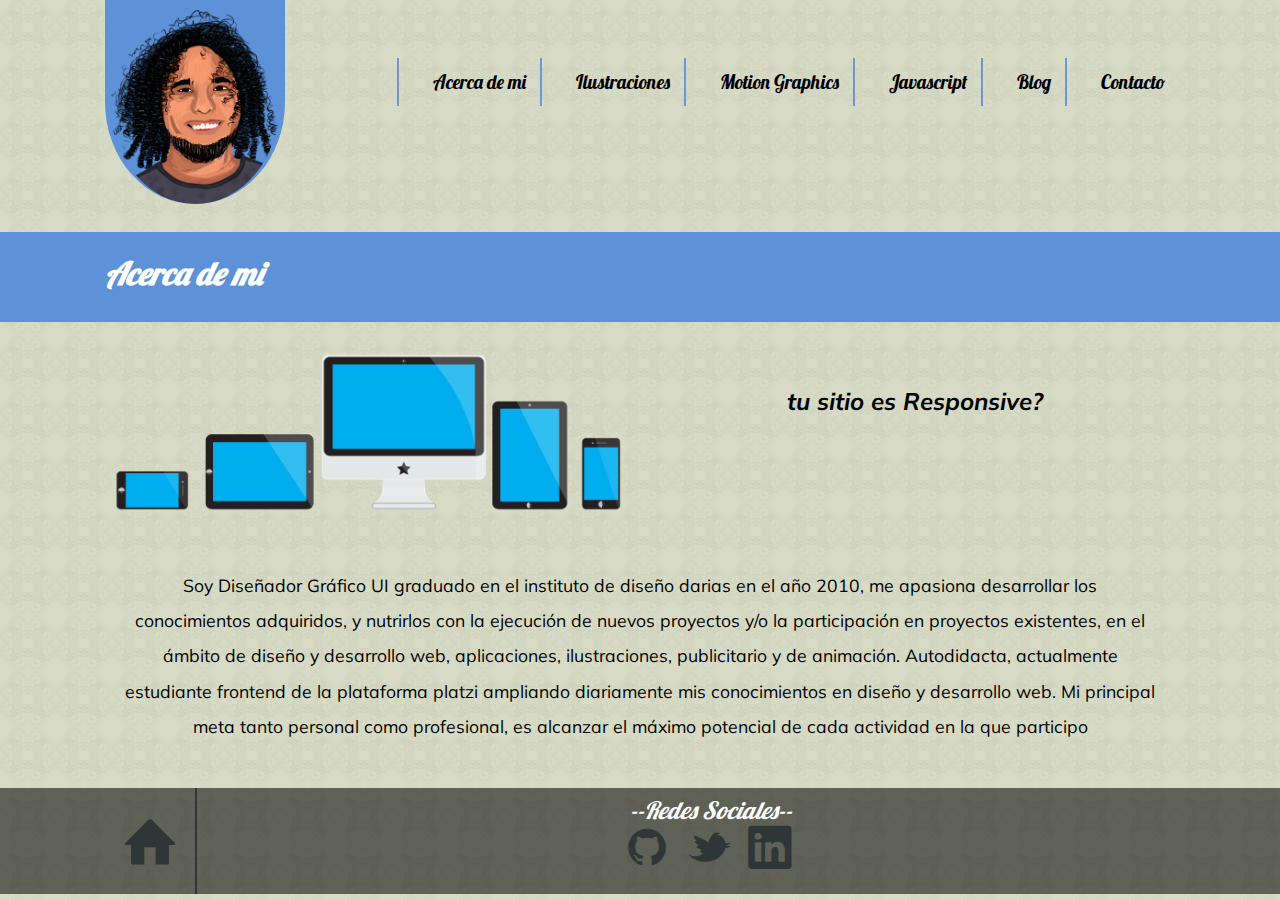
==== acerca.html @ 5cf9fc96 "todas las paginas adjuntas sin contenido" ====
<!DOCTYPE html>
<html lang="es">
<head>
	<meta charset="UTF-8">
	<meta name="viewport" content="width=device-width, initial-scale=1.0, maximum-scale=1.0, minimum-scale=1.0">
	<title>CarlosManotas</title>
	<link rel="stylesheet" href="estilos.css">
	<link href='http://fonts.googleapis.com/css?family=Lobster|Muli:400,400italic' rel='stylesheet' type='text/css'>
	<link rel="stylesheet" href="css/fuentes.css">
	<script src="http://code.jquery.com/jquery-1.11.2.min.js"></script>
</head>
<body>
	<div class="grupo">
		<div class="caja base-50 tablet-2-8">
			<img class="logo" src="imagenes/rostro.png" alt="logo">
		</div>
										<!--MENU-->
		<div class="caja base-50 tablet-6-8">
			<div id="mostrar-menu"></div>
				<ul class="menu">
					<li class="menu__item"><a class="menu__link"href="#">Acerca de mi</a></li>
					<li class="menu__item"><a class="menu__link"href="ilustraciones.html">Ilustraciones</a></li>
					<li class="menu__item"><a class="menu__link"href="motion.html">Motion Graphics</a></li>
					<li class="menu__item"><a class="menu__link"href="javascript.html">Javascript</a></li>
					<li class="menu__item"><a class="menu__link"href="blog.html">Blog</a></li>
					<li class="menu__item"><a class="menu__link"href="contacto.html">Contacto</a></li>
				</ul>
		</div>
	</div>
	                     <!-- FONDO CON TITULO-->
	<div class="fondo__generico">
		<div class="grupo">
			<div class="caja"><h1 class="titulo__h1">Acerca de mi</h1></div>
		</div>
	</div>
				            <!-- CONTENIDO -->
	<div class="grupo">
		<div class="caja tablet-50 responsive">
			<img  class="responsive__img" src="imagenes/responsive.png" alt="dispositivos">
		</div>
		<div class="caja tablet-50">
			<h1 class="titulo">tu sitio es Responsive?</h1>
		</div>
		<div class="caja total">
			<p class="caja-texto">Soy Diseñador Gráfico UI graduado en el instituto de diseño darias en el año 2010, me apasiona desarrollar los conocimientos adquiridos, y nutrirlos con la ejecución de nuevos proyectos y/o la participación en proyectos existentes, en el ámbito de diseño y desarrollo web, aplicaciones, ilustraciones, publicitario y de animación.
			Autodidacta, actualmente estudiante frontend de la plataforma platzi ampliando diariamente mis conocimientos en diseño y desarrollo web. 
			Mi principal meta tanto personal como profesional, es alcanzar el máximo potencial de cada actividad en la que participo</p>
		</div>
	</div>
								<!-- FOOTER -->
	<div class="footer">
		<footer class="grupo">
			<div class="caja base-1-8"><a href="index.html"><h2 class="icon-home home"></h2></a></div>
			<div class="caja base-7-8"><p>--Redes Sociales--</p><a href="https://github.com/CarlosManotas"><h2 class="icon-github"></h2></a>
			<a href="https://twitter.com/CarlosManotasV"><h2 class="icon-twitter"></h2></a>
			<a href="https://www.linkedin.com/profile/preview?vpa=pub&locale=es_ES"><h2 class="icon-linkedin"></h2></a></div>
		</footer>
	</div>
	<script type="text/javascript" src="funcion.js"></script>
</body>
</html>
---- estilos.css ----
/* line 4, C:/Users/manotas/Desktop/Todo-WEB/Portafolio-ultimate/sass/componentes/base */
*, *:before, *:after {
  box-sizing: border-box; }

/* line 10, C:/Users/manotas/Desktop/Todo-WEB/Portafolio-ultimate/sass/componentes/base */
body {
  margin: 0;
  padding: 0; }

/* line 16, C:/Users/manotas/Desktop/Todo-WEB/Portafolio-ultimate/sass/componentes/base */
img {
  max-width: 100%;
  height: auto; }

/*
	GRUPOS Y CAJAS
	==============
	Los grupos son contenedores para las cajas.
	Las cajas crean las divisiones en el grupo (columnas)
*/
/* line 7, C:/Users/manotas/Desktop/Todo-WEB/Portafolio-ultimate/sass/componentes/nucleo */
.grupo {
  position: relative;
  max-width: 1100px;
  width: 100%;
  margin: 0 auto; }
  /* line 13, C:/Users/manotas/Desktop/Todo-WEB/Portafolio-ultimate/sass/componentes/nucleo */
  .grupo.total {
    max-width: 100% !important; }
  /* line 17, C:/Users/manotas/Desktop/Todo-WEB/Portafolio-ultimate/sass/componentes/nucleo */
  .grupo:before, .grupo:after {
    content: "";
    display: table;
    width: 100%;
    clear: both; }
  /* line 24, C:/Users/manotas/Desktop/Todo-WEB/Portafolio-ultimate/sass/componentes/nucleo */
  .grupo .caja {
    float: left;
    margin: 0;
    padding-left: 15px;
    padding-right: 15px;
    width: 100%; }
    /* line 31, C:/Users/manotas/Desktop/Todo-WEB/Portafolio-ultimate/sass/componentes/nucleo */
    .grupo .caja:last-child {
      float: right; }
  /* line 36, C:/Users/manotas/Desktop/Todo-WEB/Portafolio-ultimate/sass/componentes/nucleo */
  .grupo .caja.total {
    float: none;
    display: table; }
    /* line 40, C:/Users/manotas/Desktop/Todo-WEB/Portafolio-ultimate/sass/componentes/nucleo */
    .grupo .caja.total:before, .grupo .caja.total:after {
      content: "";
      display: table;
      width: 100%;
      clear: both; }

/* line 51, C:/Users/manotas/Desktop/Todo-WEB/Portafolio-ultimate/sass/componentes/nucleo */
.grupo .base-5 {
  width: 5%; }

/* line 51, C:/Users/manotas/Desktop/Todo-WEB/Portafolio-ultimate/sass/componentes/nucleo */
.grupo .base-10 {
  width: 10%; }

/* line 51, C:/Users/manotas/Desktop/Todo-WEB/Portafolio-ultimate/sass/componentes/nucleo */
.grupo .base-15 {
  width: 15%; }

/* line 51, C:/Users/manotas/Desktop/Todo-WEB/Portafolio-ultimate/sass/componentes/nucleo */
.grupo .base-20 {
  width: 20%; }

/* line 51, C:/Users/manotas/Desktop/Todo-WEB/Portafolio-ultimate/sass/componentes/nucleo */
.grupo .base-25 {
  width: 25%; }

/* line 51, C:/Users/manotas/Desktop/Todo-WEB/Portafolio-ultimate/sass/componentes/nucleo */
.grupo .base-30 {
  width: 30%; }

/* line 51, C:/Users/manotas/Desktop/Todo-WEB/Portafolio-ultimate/sass/componentes/nucleo */
.grupo .base-35 {
  width: 35%; }

/* line 51, C:/Users/manotas/Desktop/Todo-WEB/Portafolio-ultimate/sass/componentes/nucleo */
.grupo .base-40 {
  width: 40%; }

/* line 51, C:/Users/manotas/Desktop/Todo-WEB/Portafolio-ultimate/sass/componentes/nucleo */
.grupo .base-45 {
  width: 45%; }

/* line 51, C:/Users/manotas/Desktop/Todo-WEB/Portafolio-ultimate/sass/componentes/nucleo */
.grupo .base-50 {
  width: 50%; }

/* line 51, C:/Users/manotas/Desktop/Todo-WEB/Portafolio-ultimate/sass/componentes/nucleo */
.grupo .base-55 {
  width: 55%; }

/* line 51, C:/Users/manotas/Desktop/Todo-WEB/Portafolio-ultimate/sass/componentes/nucleo */
.grupo .base-60 {
  width: 60%; }

/* line 51, C:/Users/manotas/Desktop/Todo-WEB/Portafolio-ultimate/sass/componentes/nucleo */
.grupo .base-65 {
  width: 65%; }

/* line 51, C:/Users/manotas/Desktop/Todo-WEB/Portafolio-ultimate/sass/componentes/nucleo */
.grupo .base-70 {
  width: 70%; }

/* line 51, C:/Users/manotas/Desktop/Todo-WEB/Portafolio-ultimate/sass/componentes/nucleo */
.grupo .base-75 {
  width: 75%; }

/* line 51, C:/Users/manotas/Desktop/Todo-WEB/Portafolio-ultimate/sass/componentes/nucleo */
.grupo .base-80 {
  width: 80%; }

/* line 51, C:/Users/manotas/Desktop/Todo-WEB/Portafolio-ultimate/sass/componentes/nucleo */
.grupo .base-85 {
  width: 85%; }

/* line 51, C:/Users/manotas/Desktop/Todo-WEB/Portafolio-ultimate/sass/componentes/nucleo */
.grupo .base-90 {
  width: 90%; }

/* line 51, C:/Users/manotas/Desktop/Todo-WEB/Portafolio-ultimate/sass/componentes/nucleo */
.grupo .base-95 {
  width: 95%; }

/* line 51, C:/Users/manotas/Desktop/Todo-WEB/Portafolio-ultimate/sass/componentes/nucleo */
.grupo .base-100 {
  width: 100%; }

/* line 59, C:/Users/manotas/Desktop/Todo-WEB/Portafolio-ultimate/sass/componentes/nucleo */
.grupo .base-1-3 {
  width: 33.333333333%; }

/* line 59, C:/Users/manotas/Desktop/Todo-WEB/Portafolio-ultimate/sass/componentes/nucleo */
.grupo .base-2-3 {
  width: 66.666666667%; }

/* line 59, C:/Users/manotas/Desktop/Todo-WEB/Portafolio-ultimate/sass/componentes/nucleo */
.grupo .base-3-3 {
  width: 100%; }

/* line 59, C:/Users/manotas/Desktop/Todo-WEB/Portafolio-ultimate/sass/componentes/nucleo */
.grupo .base-1-6 {
  width: 16.666666667%; }

/* line 59, C:/Users/manotas/Desktop/Todo-WEB/Portafolio-ultimate/sass/componentes/nucleo */
.grupo .base-2-6 {
  width: 33.333333333%; }

/* line 59, C:/Users/manotas/Desktop/Todo-WEB/Portafolio-ultimate/sass/componentes/nucleo */
.grupo .base-3-6 {
  width: 50%; }

/* line 59, C:/Users/manotas/Desktop/Todo-WEB/Portafolio-ultimate/sass/componentes/nucleo */
.grupo .base-4-6 {
  width: 66.666666667%; }

/* line 59, C:/Users/manotas/Desktop/Todo-WEB/Portafolio-ultimate/sass/componentes/nucleo */
.grupo .base-5-6 {
  width: 83.333333333%; }

/* line 59, C:/Users/manotas/Desktop/Todo-WEB/Portafolio-ultimate/sass/componentes/nucleo */
.grupo .base-6-6 {
  width: 100%; }

/* line 59, C:/Users/manotas/Desktop/Todo-WEB/Portafolio-ultimate/sass/componentes/nucleo */
.grupo .base-1-8 {
  width: 12.5%; }

/* line 59, C:/Users/manotas/Desktop/Todo-WEB/Portafolio-ultimate/sass/componentes/nucleo */
.grupo .base-2-8 {
  width: 25%; }

/* line 59, C:/Users/manotas/Desktop/Todo-WEB/Portafolio-ultimate/sass/componentes/nucleo */
.grupo .base-3-8 {
  width: 37.5%; }

/* line 59, C:/Users/manotas/Desktop/Todo-WEB/Portafolio-ultimate/sass/componentes/nucleo */
.grupo .base-4-8 {
  width: 50%; }

/* line 59, C:/Users/manotas/Desktop/Todo-WEB/Portafolio-ultimate/sass/componentes/nucleo */
.grupo .base-5-8 {
  width: 62.5%; }

/* line 59, C:/Users/manotas/Desktop/Todo-WEB/Portafolio-ultimate/sass/componentes/nucleo */
.grupo .base-6-8 {
  width: 75%; }

/* line 59, C:/Users/manotas/Desktop/Todo-WEB/Portafolio-ultimate/sass/componentes/nucleo */
.grupo .base-7-8 {
  width: 87.5%; }

/* line 59, C:/Users/manotas/Desktop/Todo-WEB/Portafolio-ultimate/sass/componentes/nucleo */
.grupo .base-8-8 {
  width: 100%; }

/*movil: A partir de 480px*/
@media all and (min-width: 480px) {
  /*Tamaños en porcentajes*/
  /* line 71, C:/Users/manotas/Desktop/Todo-WEB/Portafolio-ultimate/sass/componentes/nucleo */
  .grupo .caja.movil-5 {
    width: 5%; }

  /* line 71, C:/Users/manotas/Desktop/Todo-WEB/Portafolio-ultimate/sass/componentes/nucleo */
  .grupo .caja.movil-10 {
    width: 10%; }

  /* line 71, C:/Users/manotas/Desktop/Todo-WEB/Portafolio-ultimate/sass/componentes/nucleo */
  .grupo .caja.movil-15 {
    width: 15%; }

  /* line 71, C:/Users/manotas/Desktop/Todo-WEB/Portafolio-ultimate/sass/componentes/nucleo */
  .grupo .caja.movil-20 {
    width: 20%; }

  /* line 71, C:/Users/manotas/Desktop/Todo-WEB/Portafolio-ultimate/sass/componentes/nucleo */
  .grupo .caja.movil-25 {
    width: 25%; }

  /* line 71, C:/Users/manotas/Desktop/Todo-WEB/Portafolio-ultimate/sass/componentes/nucleo */
  .grupo .caja.movil-30 {
    width: 30%; }

  /* line 71, C:/Users/manotas/Desktop/Todo-WEB/Portafolio-ultimate/sass/componentes/nucleo */
  .grupo .caja.movil-35 {
    width: 35%; }

  /* line 71, C:/Users/manotas/Desktop/Todo-WEB/Portafolio-ultimate/sass/componentes/nucleo */
  .grupo .caja.movil-40 {
    width: 40%; }

  /* line 71, C:/Users/manotas/Desktop/Todo-WEB/Portafolio-ultimate/sass/componentes/nucleo */
  .grupo .caja.movil-45 {
    width: 45%; }

  /* line 71, C:/Users/manotas/Desktop/Todo-WEB/Portafolio-ultimate/sass/componentes/nucleo */
  .grupo .caja.movil-50 {
    width: 50%; }

  /* line 71, C:/Users/manotas/Desktop/Todo-WEB/Portafolio-ultimate/sass/componentes/nucleo */
  .grupo .caja.movil-55 {
    width: 55%; }

  /* line 71, C:/Users/manotas/Desktop/Todo-WEB/Portafolio-ultimate/sass/componentes/nucleo */
  .grupo .caja.movil-60 {
    width: 60%; }

  /* line 71, C:/Users/manotas/Desktop/Todo-WEB/Portafolio-ultimate/sass/componentes/nucleo */
  .grupo .caja.movil-65 {
    width: 65%; }

  /* line 71, C:/Users/manotas/Desktop/Todo-WEB/Portafolio-ultimate/sass/componentes/nucleo */
  .grupo .caja.movil-70 {
    width: 70%; }

  /* line 71, C:/Users/manotas/Desktop/Todo-WEB/Portafolio-ultimate/sass/componentes/nucleo */
  .grupo .caja.movil-75 {
    width: 75%; }

  /* line 71, C:/Users/manotas/Desktop/Todo-WEB/Portafolio-ultimate/sass/componentes/nucleo */
  .grupo .caja.movil-80 {
    width: 80%; }

  /* line 71, C:/Users/manotas/Desktop/Todo-WEB/Portafolio-ultimate/sass/componentes/nucleo */
  .grupo .caja.movil-85 {
    width: 85%; }

  /* line 71, C:/Users/manotas/Desktop/Todo-WEB/Portafolio-ultimate/sass/componentes/nucleo */
  .grupo .caja.movil-90 {
    width: 90%; }

  /* line 71, C:/Users/manotas/Desktop/Todo-WEB/Portafolio-ultimate/sass/componentes/nucleo */
  .grupo .caja.movil-95 {
    width: 95%; }

  /* line 71, C:/Users/manotas/Desktop/Todo-WEB/Portafolio-ultimate/sass/componentes/nucleo */
  .grupo .caja.movil-100 {
    width: 100%; }

  /*Tamaño en fracciones*/
  /* line 78, C:/Users/manotas/Desktop/Todo-WEB/Portafolio-ultimate/sass/componentes/nucleo */
  .grupo .caja.movil-1-3 {
    width: 33.333333333%; }

  /* line 78, C:/Users/manotas/Desktop/Todo-WEB/Portafolio-ultimate/sass/componentes/nucleo */
  .grupo .caja.movil-2-3 {
    width: 66.666666667%; }

  /* line 78, C:/Users/manotas/Desktop/Todo-WEB/Portafolio-ultimate/sass/componentes/nucleo */
  .grupo .caja.movil-3-3 {
    width: 100%; }

  /* line 78, C:/Users/manotas/Desktop/Todo-WEB/Portafolio-ultimate/sass/componentes/nucleo */
  .grupo .caja.movil-1-6 {
    width: 16.666666667%; }

  /* line 78, C:/Users/manotas/Desktop/Todo-WEB/Portafolio-ultimate/sass/componentes/nucleo */
  .grupo .caja.movil-2-6 {
    width: 33.333333333%; }

  /* line 78, C:/Users/manotas/Desktop/Todo-WEB/Portafolio-ultimate/sass/componentes/nucleo */
  .grupo .caja.movil-3-6 {
    width: 50%; }

  /* line 78, C:/Users/manotas/Desktop/Todo-WEB/Portafolio-ultimate/sass/componentes/nucleo */
  .grupo .caja.movil-4-6 {
    width: 66.666666667%; }

  /* line 78, C:/Users/manotas/Desktop/Todo-WEB/Portafolio-ultimate/sass/componentes/nucleo */
  .grupo .caja.movil-5-6 {
    width: 83.333333333%; }

  /* line 78, C:/Users/manotas/Desktop/Todo-WEB/Portafolio-ultimate/sass/componentes/nucleo */
  .grupo .caja.movil-6-6 {
    width: 100%; }

  /* line 78, C:/Users/manotas/Desktop/Todo-WEB/Portafolio-ultimate/sass/componentes/nucleo */
  .grupo .caja.movil-1-8 {
    width: 12.5%; }

  /* line 78, C:/Users/manotas/Desktop/Todo-WEB/Portafolio-ultimate/sass/componentes/nucleo */
  .grupo .caja.movil-2-8 {
    width: 25%; }

  /* line 78, C:/Users/manotas/Desktop/Todo-WEB/Portafolio-ultimate/sass/componentes/nucleo */
  .grupo .caja.movil-3-8 {
    width: 37.5%; }

  /* line 78, C:/Users/manotas/Desktop/Todo-WEB/Portafolio-ultimate/sass/componentes/nucleo */
  .grupo .caja.movil-4-8 {
    width: 50%; }

  /* line 78, C:/Users/manotas/Desktop/Todo-WEB/Portafolio-ultimate/sass/componentes/nucleo */
  .grupo .caja.movil-5-8 {
    width: 62.5%; }

  /* line 78, C:/Users/manotas/Desktop/Todo-WEB/Portafolio-ultimate/sass/componentes/nucleo */
  .grupo .caja.movil-6-8 {
    width: 75%; }

  /* line 78, C:/Users/manotas/Desktop/Todo-WEB/Portafolio-ultimate/sass/componentes/nucleo */
  .grupo .caja.movil-7-8 {
    width: 87.5%; }

  /* line 78, C:/Users/manotas/Desktop/Todo-WEB/Portafolio-ultimate/sass/componentes/nucleo */
  .grupo .caja.movil-8-8 {
    width: 100%; }
 }

/*tablet: A partir de 768px*/
@media all and (min-width: 768px) {
  /*Tamaños en porcentajes*/
  /* line 71, C:/Users/manotas/Desktop/Todo-WEB/Portafolio-ultimate/sass/componentes/nucleo */
  .grupo .caja.tablet-5 {
    width: 5%; }

  /* line 71, C:/Users/manotas/Desktop/Todo-WEB/Portafolio-ultimate/sass/componentes/nucleo */
  .grupo .caja.tablet-10 {
    width: 10%; }

  /* line 71, C:/Users/manotas/Desktop/Todo-WEB/Portafolio-ultimate/sass/componentes/nucleo */
  .grupo .caja.tablet-15 {
    width: 15%; }

  /* line 71, C:/Users/manotas/Desktop/Todo-WEB/Portafolio-ultimate/sass/componentes/nucleo */
  .grupo .caja.tablet-20 {
    width: 20%; }

  /* line 71, C:/Users/manotas/Desktop/Todo-WEB/Portafolio-ultimate/sass/componentes/nucleo */
  .grupo .caja.tablet-25 {
    width: 25%; }

  /* line 71, C:/Users/manotas/Desktop/Todo-WEB/Portafolio-ultimate/sass/componentes/nucleo */
  .grupo .caja.tablet-30 {
    width: 30%; }

  /* line 71, C:/Users/manotas/Desktop/Todo-WEB/Portafolio-ultimate/sass/componentes/nucleo */
  .grupo .caja.tablet-35 {
    width: 35%; }

  /* line 71, C:/Users/manotas/Desktop/Todo-WEB/Portafolio-ultimate/sass/componentes/nucleo */
  .grupo .caja.tablet-40 {
    width: 40%; }

  /* line 71, C:/Users/manotas/Desktop/Todo-WEB/Portafolio-ultimate/sass/componentes/nucleo */
  .grupo .caja.tablet-45 {
    width: 45%; }

  /* line 71, C:/Users/manotas/Desktop/Todo-WEB/Portafolio-ultimate/sass/componentes/nucleo */
  .grupo .caja.tablet-50 {
    width: 50%; }

  /* line 71, C:/Users/manotas/Desktop/Todo-WEB/Portafolio-ultimate/sass/componentes/nucleo */
  .grupo .caja.tablet-55 {
    width: 55%; }

  /* line 71, C:/Users/manotas/Desktop/Todo-WEB/Portafolio-ultimate/sass/componentes/nucleo */
  .grupo .caja.tablet-60 {
    width: 60%; }

  /* line 71, C:/Users/manotas/Desktop/Todo-WEB/Portafolio-ultimate/sass/componentes/nucleo */
  .grupo .caja.tablet-65 {
    width: 65%; }

  /* line 71, C:/Users/manotas/Desktop/Todo-WEB/Portafolio-ultimate/sass/componentes/nucleo */
  .grupo .caja.tablet-70 {
    width: 70%; }

  /* line 71, C:/Users/manotas/Desktop/Todo-WEB/Portafolio-ultimate/sass/componentes/nucleo */
  .grupo .caja.tablet-75 {
    width: 75%; }

  /* line 71, C:/Users/manotas/Desktop/Todo-WEB/Portafolio-ultimate/sass/componentes/nucleo */
  .grupo .caja.tablet-80 {
    width: 80%; }

  /* line 71, C:/Users/manotas/Desktop/Todo-WEB/Portafolio-ultimate/sass/componentes/nucleo */
  .grupo .caja.tablet-85 {
    width: 85%; }

  /* line 71, C:/Users/manotas/Desktop/Todo-WEB/Portafolio-ultimate/sass/componentes/nucleo */
  .grupo .caja.tablet-90 {
    width: 90%; }

  /* line 71, C:/Users/manotas/Desktop/Todo-WEB/Portafolio-ultimate/sass/componentes/nucleo */
  .grupo .caja.tablet-95 {
    width: 95%; }

  /* line 71, C:/Users/manotas/Desktop/Todo-WEB/Portafolio-ultimate/sass/componentes/nucleo */
  .grupo .caja.tablet-100 {
    width: 100%; }

  /*Tamaño en fracciones*/
  /* line 78, C:/Users/manotas/Desktop/Todo-WEB/Portafolio-ultimate/sass/componentes/nucleo */
  .grupo .caja.tablet-1-3 {
    width: 33.333333333%; }

  /* line 78, C:/Users/manotas/Desktop/Todo-WEB/Portafolio-ultimate/sass/componentes/nucleo */
  .grupo .caja.tablet-2-3 {
    width: 66.666666667%; }

  /* line 78, C:/Users/manotas/Desktop/Todo-WEB/Portafolio-ultimate/sass/componentes/nucleo */
  .grupo .caja.tablet-3-3 {
    width: 100%; }

  /* line 78, C:/Users/manotas/Desktop/Todo-WEB/Portafolio-ultimate/sass/componentes/nucleo */
  .grupo .caja.tablet-1-6 {
    width: 16.666666667%; }

  /* line 78, C:/Users/manotas/Desktop/Todo-WEB/Portafolio-ultimate/sass/componentes/nucleo */
  .grupo .caja.tablet-2-6 {
    width: 33.333333333%; }

  /* line 78, C:/Users/manotas/Desktop/Todo-WEB/Portafolio-ultimate/sass/componentes/nucleo */
  .grupo .caja.tablet-3-6 {
    width: 50%; }

  /* line 78, C:/Users/manotas/Desktop/Todo-WEB/Portafolio-ultimate/sass/componentes/nucleo */
  .grupo .caja.tablet-4-6 {
    width: 66.666666667%; }

  /* line 78, C:/Users/manotas/Desktop/Todo-WEB/Portafolio-ultimate/sass/componentes/nucleo */
  .grupo .caja.tablet-5-6 {
    width: 83.333333333%; }

  /* line 78, C:/Users/manotas/Desktop/Todo-WEB/Portafolio-ultimate/sass/componentes/nucleo */
  .grupo .caja.tablet-6-6 {
    width: 100%; }

  /* line 78, C:/Users/manotas/Desktop/Todo-WEB/Portafolio-ultimate/sass/componentes/nucleo */
  .grupo .caja.tablet-1-8 {
    width: 12.5%; }

  /* line 78, C:/Users/manotas/Desktop/Todo-WEB/Portafolio-ultimate/sass/componentes/nucleo */
  .grupo .caja.tablet-2-8 {
    width: 25%; }

  /* line 78, C:/Users/manotas/Desktop/Todo-WEB/Portafolio-ultimate/sass/componentes/nucleo */
  .grupo .caja.tablet-3-8 {
    width: 37.5%; }

  /* line 78, C:/Users/manotas/Desktop/Todo-WEB/Portafolio-ultimate/sass/componentes/nucleo */
  .grupo .caja.tablet-4-8 {
    width: 50%; }

  /* line 78, C:/Users/manotas/Desktop/Todo-WEB/Portafolio-ultimate/sass/componentes/nucleo */
  .grupo .caja.tablet-5-8 {
    width: 62.5%; }

  /* line 78, C:/Users/manotas/Desktop/Todo-WEB/Portafolio-ultimate/sass/componentes/nucleo */
  .grupo .caja.tablet-6-8 {
    width: 75%; }

  /* line 78, C:/Users/manotas/Desktop/Todo-WEB/Portafolio-ultimate/sass/componentes/nucleo */
  .grupo .caja.tablet-7-8 {
    width: 87.5%; }

  /* line 78, C:/Users/manotas/Desktop/Todo-WEB/Portafolio-ultimate/sass/componentes/nucleo */
  .grupo .caja.tablet-8-8 {
    width: 100%; }
 }

/*web: A partir de 1025px*/
@media all and (min-width: 1025px) {
  /*Tamaños en porcentajes*/
  /* line 71, C:/Users/manotas/Desktop/Todo-WEB/Portafolio-ultimate/sass/componentes/nucleo */
  .grupo .caja.web-5 {
    width: 5%; }

  /* line 71, C:/Users/manotas/Desktop/Todo-WEB/Portafolio-ultimate/sass/componentes/nucleo */
  .grupo .caja.web-10 {
    width: 10%; }

  /* line 71, C:/Users/manotas/Desktop/Todo-WEB/Portafolio-ultimate/sass/componentes/nucleo */
  .grupo .caja.web-15 {
    width: 15%; }

  /* line 71, C:/Users/manotas/Desktop/Todo-WEB/Portafolio-ultimate/sass/componentes/nucleo */
  .grupo .caja.web-20 {
    width: 20%; }

  /* line 71, C:/Users/manotas/Desktop/Todo-WEB/Portafolio-ultimate/sass/componentes/nucleo */
  .grupo .caja.web-25 {
    width: 25%; }

  /* line 71, C:/Users/manotas/Desktop/Todo-WEB/Portafolio-ultimate/sass/componentes/nucleo */
  .grupo .caja.web-30 {
    width: 30%; }

  /* line 71, C:/Users/manotas/Desktop/Todo-WEB/Portafolio-ultimate/sass/componentes/nucleo */
  .grupo .caja.web-35 {
    width: 35%; }

  /* line 71, C:/Users/manotas/Desktop/Todo-WEB/Portafolio-ultimate/sass/componentes/nucleo */
  .grupo .caja.web-40 {
    width: 40%; }

  /* line 71, C:/Users/manotas/Desktop/Todo-WEB/Portafolio-ultimate/sass/componentes/nucleo */
  .grupo .caja.web-45 {
    width: 45%; }

  /* line 71, C:/Users/manotas/Desktop/Todo-WEB/Portafolio-ultimate/sass/componentes/nucleo */
  .grupo .caja.web-50 {
    width: 50%; }

  /* line 71, C:/Users/manotas/Desktop/Todo-WEB/Portafolio-ultimate/sass/componentes/nucleo */
  .grupo .caja.web-55 {
    width: 55%; }

  /* line 71, C:/Users/manotas/Desktop/Todo-WEB/Portafolio-ultimate/sass/componentes/nucleo */
  .grupo .caja.web-60 {
    width: 60%; }

  /* line 71, C:/Users/manotas/Desktop/Todo-WEB/Portafolio-ultimate/sass/componentes/nucleo */
  .grupo .caja.web-65 {
    width: 65%; }

  /* line 71, C:/Users/manotas/Desktop/Todo-WEB/Portafolio-ultimate/sass/componentes/nucleo */
  .grupo .caja.web-70 {
    width: 70%; }

  /* line 71, C:/Users/manotas/Desktop/Todo-WEB/Portafolio-ultimate/sass/componentes/nucleo */
  .grupo .caja.web-75 {
    width: 75%; }

  /* line 71, C:/Users/manotas/Desktop/Todo-WEB/Portafolio-ultimate/sass/componentes/nucleo */
  .grupo .caja.web-80 {
    width: 80%; }

  /* line 71, C:/Users/manotas/Desktop/Todo-WEB/Portafolio-ultimate/sass/componentes/nucleo */
  .grupo .caja.web-85 {
    width: 85%; }

  /* line 71, C:/Users/manotas/Desktop/Todo-WEB/Portafolio-ultimate/sass/componentes/nucleo */
  .grupo .caja.web-90 {
    width: 90%; }

  /* line 71, C:/Users/manotas/Desktop/Todo-WEB/Portafolio-ultimate/sass/componentes/nucleo */
  .grupo .caja.web-95 {
    width: 95%; }

  /* line 71, C:/Users/manotas/Desktop/Todo-WEB/Portafolio-ultimate/sass/componentes/nucleo */
  .grupo .caja.web-100 {
    width: 100%; }

  /*Tamaño en fracciones*/
  /* line 78, C:/Users/manotas/Desktop/Todo-WEB/Portafolio-ultimate/sass/componentes/nucleo */
  .grupo .caja.web-1-3 {
    width: 33.333333333%; }

  /* line 78, C:/Users/manotas/Desktop/Todo-WEB/Portafolio-ultimate/sass/componentes/nucleo */
  .grupo .caja.web-2-3 {
    width: 66.666666667%; }

  /* line 78, C:/Users/manotas/Desktop/Todo-WEB/Portafolio-ultimate/sass/componentes/nucleo */
  .grupo .caja.web-3-3 {
    width: 100%; }

  /* line 78, C:/Users/manotas/Desktop/Todo-WEB/Portafolio-ultimate/sass/componentes/nucleo */
  .grupo .caja.web-1-6 {
    width: 16.666666667%; }

  /* line 78, C:/Users/manotas/Desktop/Todo-WEB/Portafolio-ultimate/sass/componentes/nucleo */
  .grupo .caja.web-2-6 {
    width: 33.333333333%; }

  /* line 78, C:/Users/manotas/Desktop/Todo-WEB/Portafolio-ultimate/sass/componentes/nucleo */
  .grupo .caja.web-3-6 {
    width: 50%; }

  /* line 78, C:/Users/manotas/Desktop/Todo-WEB/Portafolio-ultimate/sass/componentes/nucleo */
  .grupo .caja.web-4-6 {
    width: 66.666666667%; }

  /* line 78, C:/Users/manotas/Desktop/Todo-WEB/Portafolio-ultimate/sass/componentes/nucleo */
  .grupo .caja.web-5-6 {
    width: 83.333333333%; }

  /* line 78, C:/Users/manotas/Desktop/Todo-WEB/Portafolio-ultimate/sass/componentes/nucleo */
  .grupo .caja.web-6-6 {
    width: 100%; }

  /* line 78, C:/Users/manotas/Desktop/Todo-WEB/Portafolio-ultimate/sass/componentes/nucleo */
  .grupo .caja.web-1-8 {
    width: 12.5%; }

  /* line 78, C:/Users/manotas/Desktop/Todo-WEB/Portafolio-ultimate/sass/componentes/nucleo */
  .grupo .caja.web-2-8 {
    width: 25%; }

  /* line 78, C:/Users/manotas/Desktop/Todo-WEB/Portafolio-ultimate/sass/componentes/nucleo */
  .grupo .caja.web-3-8 {
    width: 37.5%; }

  /* line 78, C:/Users/manotas/Desktop/Todo-WEB/Portafolio-ultimate/sass/componentes/nucleo */
  .grupo .caja.web-4-8 {
    width: 50%; }

  /* line 78, C:/Users/manotas/Desktop/Todo-WEB/Portafolio-ultimate/sass/componentes/nucleo */
  .grupo .caja.web-5-8 {
    width: 62.5%; }

  /* line 78, C:/Users/manotas/Desktop/Todo-WEB/Portafolio-ultimate/sass/componentes/nucleo */
  .grupo .caja.web-6-8 {
    width: 75%; }

  /* line 78, C:/Users/manotas/Desktop/Todo-WEB/Portafolio-ultimate/sass/componentes/nucleo */
  .grupo .caja.web-7-8 {
    width: 87.5%; }

  /* line 78, C:/Users/manotas/Desktop/Todo-WEB/Portafolio-ultimate/sass/componentes/nucleo */
  .grupo .caja.web-8-8 {
    width: 100%; }
 }

/*hd: A partir de 1400px*/
@media all and (min-width: 1400px) {
  /*Tamaños en porcentajes*/
  /* line 71, C:/Users/manotas/Desktop/Todo-WEB/Portafolio-ultimate/sass/componentes/nucleo */
  .grupo .caja.hd-5 {
    width: 5%; }

  /* line 71, C:/Users/manotas/Desktop/Todo-WEB/Portafolio-ultimate/sass/componentes/nucleo */
  .grupo .caja.hd-10 {
    width: 10%; }

  /* line 71, C:/Users/manotas/Desktop/Todo-WEB/Portafolio-ultimate/sass/componentes/nucleo */
  .grupo .caja.hd-15 {
    width: 15%; }

  /* line 71, C:/Users/manotas/Desktop/Todo-WEB/Portafolio-ultimate/sass/componentes/nucleo */
  .grupo .caja.hd-20 {
    width: 20%; }

  /* line 71, C:/Users/manotas/Desktop/Todo-WEB/Portafolio-ultimate/sass/componentes/nucleo */
  .grupo .caja.hd-25 {
    width: 25%; }

  /* line 71, C:/Users/manotas/Desktop/Todo-WEB/Portafolio-ultimate/sass/componentes/nucleo */
  .grupo .caja.hd-30 {
    width: 30%; }

  /* line 71, C:/Users/manotas/Desktop/Todo-WEB/Portafolio-ultimate/sass/componentes/nucleo */
  .grupo .caja.hd-35 {
    width: 35%; }

  /* line 71, C:/Users/manotas/Desktop/Todo-WEB/Portafolio-ultimate/sass/componentes/nucleo */
  .grupo .caja.hd-40 {
    width: 40%; }

  /* line 71, C:/Users/manotas/Desktop/Todo-WEB/Portafolio-ultimate/sass/componentes/nucleo */
  .grupo .caja.hd-45 {
    width: 45%; }

  /* line 71, C:/Users/manotas/Desktop/Todo-WEB/Portafolio-ultimate/sass/componentes/nucleo */
  .grupo .caja.hd-50 {
    width: 50%; }

  /* line 71, C:/Users/manotas/Desktop/Todo-WEB/Portafolio-ultimate/sass/componentes/nucleo */
  .grupo .caja.hd-55 {
    width: 55%; }

  /* line 71, C:/Users/manotas/Desktop/Todo-WEB/Portafolio-ultimate/sass/componentes/nucleo */
  .grupo .caja.hd-60 {
    width: 60%; }

  /* line 71, C:/Users/manotas/Desktop/Todo-WEB/Portafolio-ultimate/sass/componentes/nucleo */
  .grupo .caja.hd-65 {
    width: 65%; }

  /* line 71, C:/Users/manotas/Desktop/Todo-WEB/Portafolio-ultimate/sass/componentes/nucleo */
  .grupo .caja.hd-70 {
    width: 70%; }

  /* line 71, C:/Users/manotas/Desktop/Todo-WEB/Portafolio-ultimate/sass/componentes/nucleo */
  .grupo .caja.hd-75 {
    width: 75%; }

  /* line 71, C:/Users/manotas/Desktop/Todo-WEB/Portafolio-ultimate/sass/componentes/nucleo */
  .grupo .caja.hd-80 {
    width: 80%; }

  /* line 71, C:/Users/manotas/Desktop/Todo-WEB/Portafolio-ultimate/sass/componentes/nucleo */
  .grupo .caja.hd-85 {
    width: 85%; }

  /* line 71, C:/Users/manotas/Desktop/Todo-WEB/Portafolio-ultimate/sass/componentes/nucleo */
  .grupo .caja.hd-90 {
    width: 90%; }

  /* line 71, C:/Users/manotas/Desktop/Todo-WEB/Portafolio-ultimate/sass/componentes/nucleo */
  .grupo .caja.hd-95 {
    width: 95%; }

  /* line 71, C:/Users/manotas/Desktop/Todo-WEB/Portafolio-ultimate/sass/componentes/nucleo */
  .grupo .caja.hd-100 {
    width: 100%; }

  /*Tamaño en fracciones*/
  /* line 78, C:/Users/manotas/Desktop/Todo-WEB/Portafolio-ultimate/sass/componentes/nucleo */
  .grupo .caja.hd-1-3 {
    width: 33.333333333%; }

  /* line 78, C:/Users/manotas/Desktop/Todo-WEB/Portafolio-ultimate/sass/componentes/nucleo */
  .grupo .caja.hd-2-3 {
    width: 66.666666667%; }

  /* line 78, C:/Users/manotas/Desktop/Todo-WEB/Portafolio-ultimate/sass/componentes/nucleo */
  .grupo .caja.hd-3-3 {
    width: 100%; }

  /* line 78, C:/Users/manotas/Desktop/Todo-WEB/Portafolio-ultimate/sass/componentes/nucleo */
  .grupo .caja.hd-1-6 {
    width: 16.666666667%; }

  /* line 78, C:/Users/manotas/Desktop/Todo-WEB/Portafolio-ultimate/sass/componentes/nucleo */
  .grupo .caja.hd-2-6 {
    width: 33.333333333%; }

  /* line 78, C:/Users/manotas/Desktop/Todo-WEB/Portafolio-ultimate/sass/componentes/nucleo */
  .grupo .caja.hd-3-6 {
    width: 50%; }

  /* line 78, C:/Users/manotas/Desktop/Todo-WEB/Portafolio-ultimate/sass/componentes/nucleo */
  .grupo .caja.hd-4-6 {
    width: 66.666666667%; }

  /* line 78, C:/Users/manotas/Desktop/Todo-WEB/Portafolio-ultimate/sass/componentes/nucleo */
  .grupo .caja.hd-5-6 {
    width: 83.333333333%; }

  /* line 78, C:/Users/manotas/Desktop/Todo-WEB/Portafolio-ultimate/sass/componentes/nucleo */
  .grupo .caja.hd-6-6 {
    width: 100%; }

  /* line 78, C:/Users/manotas/Desktop/Todo-WEB/Portafolio-ultimate/sass/componentes/nucleo */
  .grupo .caja.hd-1-8 {
    width: 12.5%; }

  /* line 78, C:/Users/manotas/Desktop/Todo-WEB/Portafolio-ultimate/sass/componentes/nucleo */
  .grupo .caja.hd-2-8 {
    width: 25%; }

  /* line 78, C:/Users/manotas/Desktop/Todo-WEB/Portafolio-ultimate/sass/componentes/nucleo */
  .grupo .caja.hd-3-8 {
    width: 37.5%; }

  /* line 78, C:/Users/manotas/Desktop/Todo-WEB/Portafolio-ultimate/sass/componentes/nucleo */
  .grupo .caja.hd-4-8 {
    width: 50%; }

  /* line 78, C:/Users/manotas/Desktop/Todo-WEB/Portafolio-ultimate/sass/componentes/nucleo */
  .grupo .caja.hd-5-8 {
    width: 62.5%; }

  /* line 78, C:/Users/manotas/Desktop/Todo-WEB/Portafolio-ultimate/sass/componentes/nucleo */
  .grupo .caja.hd-6-8 {
    width: 75%; }

  /* line 78, C:/Users/manotas/Desktop/Todo-WEB/Portafolio-ultimate/sass/componentes/nucleo */
  .grupo .caja.hd-7-8 {
    width: 87.5%; }

  /* line 78, C:/Users/manotas/Desktop/Todo-WEB/Portafolio-ultimate/sass/componentes/nucleo */
  .grupo .caja.hd-8-8 {
    width: 100%; }
 }

/* line 2, C:/Users/manotas/Desktop/Todo-WEB/Portafolio-ultimate/sass/componentes/cuadricula */
.grupo.cuadricula {
  font-size: 0; }

/* line 6, C:/Users/manotas/Desktop/Todo-WEB/Portafolio-ultimate/sass/componentes/cuadricula */
.grupo.cuadricula > .caja {
  float: none;
  display: inline-block;
  font-size: 1rem; }

/* line 2, C:/Users/manotas/Desktop/Todo-WEB/Portafolio-ultimate/sass/componentes/tabla */
.grupo.base-tabla {
  display: table; }
  /* line 5, C:/Users/manotas/Desktop/Todo-WEB/Portafolio-ultimate/sass/componentes/tabla */
  .grupo.base-tabla > .caja {
    float: none;
    display: table-cell; }
  /* line 10, C:/Users/manotas/Desktop/Todo-WEB/Portafolio-ultimate/sass/componentes/tabla */
  .grupo.base-tabla.middle > .caja {
    vertical-align: middle; }
  /* line 14, C:/Users/manotas/Desktop/Todo-WEB/Portafolio-ultimate/sass/componentes/tabla */
  .grupo.base-tabla.top > .caja {
    vertical-align: top; }
  /* line 18, C:/Users/manotas/Desktop/Todo-WEB/Portafolio-ultimate/sass/componentes/tabla */
  .grupo.base-tabla.bottom > .caja {
    vertical-align: bottom; }

@media all and (min-width: 480px) {
  /* line 25, C:/Users/manotas/Desktop/Todo-WEB/Portafolio-ultimate/sass/componentes/tabla */
  .grupo.movil-tabla {
    display: table; }
    /* line 28, C:/Users/manotas/Desktop/Todo-WEB/Portafolio-ultimate/sass/componentes/tabla */
    .grupo.movil-tabla > .caja {
      float: none;
      display: table-cell; }
    /* line 33, C:/Users/manotas/Desktop/Todo-WEB/Portafolio-ultimate/sass/componentes/tabla */
    .grupo.movil-tabla.middle > .caja {
      vertical-align: middle; }
    /* line 37, C:/Users/manotas/Desktop/Todo-WEB/Portafolio-ultimate/sass/componentes/tabla */
    .grupo.movil-tabla.top > .caja {
      vertical-align: top; }
    /* line 41, C:/Users/manotas/Desktop/Todo-WEB/Portafolio-ultimate/sass/componentes/tabla */
    .grupo.movil-tabla.bottom > .caja {
      vertical-align: bottom; }
 }

@media all and (min-width: 768px) {
  /* line 25, C:/Users/manotas/Desktop/Todo-WEB/Portafolio-ultimate/sass/componentes/tabla */
  .grupo.tablet-tabla {
    display: table; }
    /* line 28, C:/Users/manotas/Desktop/Todo-WEB/Portafolio-ultimate/sass/componentes/tabla */
    .grupo.tablet-tabla > .caja {
      float: none;
      display: table-cell; }
    /* line 33, C:/Users/manotas/Desktop/Todo-WEB/Portafolio-ultimate/sass/componentes/tabla */
    .grupo.tablet-tabla.middle > .caja {
      vertical-align: middle; }
    /* line 37, C:/Users/manotas/Desktop/Todo-WEB/Portafolio-ultimate/sass/componentes/tabla */
    .grupo.tablet-tabla.top > .caja {
      vertical-align: top; }
    /* line 41, C:/Users/manotas/Desktop/Todo-WEB/Portafolio-ultimate/sass/componentes/tabla */
    .grupo.tablet-tabla.bottom > .caja {
      vertical-align: bottom; }
 }

@media all and (min-width: 1025px) {
  /* line 25, C:/Users/manotas/Desktop/Todo-WEB/Portafolio-ultimate/sass/componentes/tabla */
  .grupo.web-tabla {
    display: table; }
    /* line 28, C:/Users/manotas/Desktop/Todo-WEB/Portafolio-ultimate/sass/componentes/tabla */
    .grupo.web-tabla > .caja {
      float: none;
      display: table-cell; }
    /* line 33, C:/Users/manotas/Desktop/Todo-WEB/Portafolio-ultimate/sass/componentes/tabla */
    .grupo.web-tabla.middle > .caja {
      vertical-align: middle; }
    /* line 37, C:/Users/manotas/Desktop/Todo-WEB/Portafolio-ultimate/sass/componentes/tabla */
    .grupo.web-tabla.top > .caja {
      vertical-align: top; }
    /* line 41, C:/Users/manotas/Desktop/Todo-WEB/Portafolio-ultimate/sass/componentes/tabla */
    .grupo.web-tabla.bottom > .caja {
      vertical-align: bottom; }
 }

@media all and (min-width: 1400px) {
  /* line 25, C:/Users/manotas/Desktop/Todo-WEB/Portafolio-ultimate/sass/componentes/tabla */
  .grupo.hd-tabla {
    display: table; }
    /* line 28, C:/Users/manotas/Desktop/Todo-WEB/Portafolio-ultimate/sass/componentes/tabla */
    .grupo.hd-tabla > .caja {
      float: none;
      display: table-cell; }
    /* line 33, C:/Users/manotas/Desktop/Todo-WEB/Portafolio-ultimate/sass/componentes/tabla */
    .grupo.hd-tabla.middle > .caja {
      vertical-align: middle; }
    /* line 37, C:/Users/manotas/Desktop/Todo-WEB/Portafolio-ultimate/sass/componentes/tabla */
    .grupo.hd-tabla.top > .caja {
      vertical-align: top; }
    /* line 41, C:/Users/manotas/Desktop/Todo-WEB/Portafolio-ultimate/sass/componentes/tabla */
    .grupo.hd-tabla.bottom > .caja {
      vertical-align: bottom; }
 }

/* 	ESTILOS PARA DESARROLLO
	========================
	Añada la clase "desarrollo"
   	a body para tener ayudas al trabajar con ED GRID 
*/
/* line 6, C:/Users/manotas/Desktop/Todo-WEB/Portafolio-ultimate/sass/componentes/desarrollo */
body.desarrollo {
  padding: 0 !important;
  margin: 0 !important; }
  /* line 10, C:/Users/manotas/Desktop/Todo-WEB/Portafolio-ultimate/sass/componentes/desarrollo */
  body.desarrollo:before {
    background: steelblue;
    /*Azul Escuela Digital*/
    color: #fff;
    font-size: 18px;
    font-weight: bold;
    line-height: 36px;
    text-align: center;
    display: block;
    height: 36px;
    margin-bottom: 30px;
    position: relative;
    z-index: 900; }
  /* line 28, C:/Users/manotas/Desktop/Todo-WEB/Portafolio-ultimate/sass/componentes/desarrollo */
  body.desarrollo .grupo {
    padding-top: 22px;
    margin-bottom: 10px;
    outline: 1px solid tomato; }
    /* line 36, C:/Users/manotas/Desktop/Todo-WEB/Portafolio-ultimate/sass/componentes/desarrollo */
    body.desarrollo .grupo .caja {
      position: relative;
      padding-bottom: 22px; }
      /* line 44, C:/Users/manotas/Desktop/Todo-WEB/Portafolio-ultimate/sass/componentes/desarrollo */
      body.desarrollo .grupo .caja:nth-child(even) {
        background: rgba(70, 130, 180, 0.2); }
    /* line 49, C:/Users/manotas/Desktop/Todo-WEB/Portafolio-ultimate/sass/componentes/desarrollo */
    body.desarrollo .grupo .grupo {
      margin-bottom: 0; }

/* line 57, C:/Users/manotas/Desktop/Todo-WEB/Portafolio-ultimate/sass/componentes/desarrollo */
.desarrollo .grupo .caja:after, .desarrollo .grupo:before {
  content: attr(class);
  font-style: italic;
  font-size: 12px;
  font-weight: normal;
  padding: 0 5px;
  z-index: 1;
  bottom: 0;
  right: 0;
  position: absolute;
  display: table;
  width: 100%;
  height: 22px;
  line-height: 22px; }

/* line 78, C:/Users/manotas/Desktop/Todo-WEB/Portafolio-ultimate/sass/componentes/desarrollo */
.desarrollo .grupo:before {
  background: rgba(255, 99, 71, 0.3);
  color: tomato;
  top: 0;
  left: 0;
  width: 100%; }

/* line 86, C:/Users/manotas/Desktop/Todo-WEB/Portafolio-ultimate/sass/componentes/desarrollo */
.desarrollo .caja:after {
  background: rgba(70, 130, 180, 0.2);
  color: steelblue; }

/* line 91, C:/Users/manotas/Desktop/Todo-WEB/Portafolio-ultimate/sass/componentes/desarrollo */
.desarrollo .caja.total:after {
  background: rgba(27, 50, 70, 0.3); }

/* line 96, C:/Users/manotas/Desktop/Todo-WEB/Portafolio-ultimate/sass/componentes/desarrollo */
body.desarrollo:before {
  content: "ED-GRID: Tamaño base"; }

@media screen and (min-width: 480px) {
  /* line 102, C:/Users/manotas/Desktop/Todo-WEB/Portafolio-ultimate/sass/componentes/desarrollo */
  body.desarrollo:before {
    content: "ED-GRID: Tamaño movil, a partir de 480px"; }
 }

@media screen and (min-width: 768px) {
  /* line 102, C:/Users/manotas/Desktop/Todo-WEB/Portafolio-ultimate/sass/componentes/desarrollo */
  body.desarrollo:before {
    content: "ED-GRID: Tamaño tablet, a partir de 768px"; }
 }

@media screen and (min-width: 1025px) {
  /* line 102, C:/Users/manotas/Desktop/Todo-WEB/Portafolio-ultimate/sass/componentes/desarrollo */
  body.desarrollo:before {
    content: "ED-GRID: Tamaño web, a partir de 1025px"; }
 }

@media screen and (min-width: 1400px) {
  /* line 102, C:/Users/manotas/Desktop/Todo-WEB/Portafolio-ultimate/sass/componentes/desarrollo */
  body.desarrollo:before {
    content: "ED-GRID: Tamaño hd, a partir de 1400px"; }
 }

@media screen and (max-width: 479px) {
  /* line 8, C:/Users/manotas/Desktop/Todo-WEB/Portafolio-ultimate/sass/componentes/visibilidad */
  .desde-movil {
    display: none; }
 }

@media screen and (min-width: 480px) {
  /* line 13, C:/Users/manotas/Desktop/Todo-WEB/Portafolio-ultimate/sass/componentes/visibilidad */
  .desde-movil {
    display: block; }
 }

@media screen and (max-width: 767px) {
  /* line 8, C:/Users/manotas/Desktop/Todo-WEB/Portafolio-ultimate/sass/componentes/visibilidad */
  .desde-tablet {
    display: none; }
 }

@media screen and (min-width: 768px) {
  /* line 13, C:/Users/manotas/Desktop/Todo-WEB/Portafolio-ultimate/sass/componentes/visibilidad */
  .desde-tablet {
    display: block; }
 }

@media screen and (max-width: 1024px) {
  /* line 8, C:/Users/manotas/Desktop/Todo-WEB/Portafolio-ultimate/sass/componentes/visibilidad */
  .desde-web {
    display: none; }
 }

@media screen and (min-width: 1025px) {
  /* line 13, C:/Users/manotas/Desktop/Todo-WEB/Portafolio-ultimate/sass/componentes/visibilidad */
  .desde-web {
    display: block; }
 }

@media screen and (max-width: 1399px) {
  /* line 8, C:/Users/manotas/Desktop/Todo-WEB/Portafolio-ultimate/sass/componentes/visibilidad */
  .desde-hd {
    display: none; }
 }

@media screen and (min-width: 1400px) {
  /* line 13, C:/Users/manotas/Desktop/Todo-WEB/Portafolio-ultimate/sass/componentes/visibilidad */
  .desde-hd {
    display: block; }
 }

@media screen and (max-width: 479px) {
  /* line 22, C:/Users/manotas/Desktop/Todo-WEB/Portafolio-ultimate/sass/componentes/visibilidad */
  .hasta-movil {
    display: block; }
 }

@media screen and (min-width: 480px) {
  /* line 27, C:/Users/manotas/Desktop/Todo-WEB/Portafolio-ultimate/sass/componentes/visibilidad */
  .hasta-movil {
    display: none; }
 }

@media screen and (max-width: 767px) {
  /* line 22, C:/Users/manotas/Desktop/Todo-WEB/Portafolio-ultimate/sass/componentes/visibilidad */
  .hasta-tablet {
    display: block; }
 }

@media screen and (min-width: 768px) {
  /* line 27, C:/Users/manotas/Desktop/Todo-WEB/Portafolio-ultimate/sass/componentes/visibilidad */
  .hasta-tablet {
    display: none; }
 }

@media screen and (max-width: 1024px) {
  /* line 22, C:/Users/manotas/Desktop/Todo-WEB/Portafolio-ultimate/sass/componentes/visibilidad */
  .hasta-web {
    display: block; }
 }

@media screen and (min-width: 1025px) {
  /* line 27, C:/Users/manotas/Desktop/Todo-WEB/Portafolio-ultimate/sass/componentes/visibilidad */
  .hasta-web {
    display: none; }
 }

@media screen and (max-width: 1399px) {
  /* line 22, C:/Users/manotas/Desktop/Todo-WEB/Portafolio-ultimate/sass/componentes/visibilidad */
  .hasta-hd {
    display: block; }
 }

@media screen and (min-width: 1400px) {
  /* line 27, C:/Users/manotas/Desktop/Todo-WEB/Portafolio-ultimate/sass/componentes/visibilidad */
  .hasta-hd {
    display: none; }
 }

/*
	ESTILOS DE LAYOUT
	==================
*/
/* line 5, C:/Users/manotas/Desktop/Todo-WEB/Portafolio-ultimate/sass/componentes/utilidades */
.centrar-caja {
  display: block;
  clear: both;
  float: none !important;
  margin: 0 auto !important; }

/* line 12, C:/Users/manotas/Desktop/Todo-WEB/Portafolio-ultimate/sass/componentes/utilidades */
.centrar-texto {
  text-align: center; }

/* line 16, C:/Users/manotas/Desktop/Todo-WEB/Portafolio-ultimate/sass/componentes/utilidades */
.derecha-texto {
  text-align: right; }

/* line 20, C:/Users/manotas/Desktop/Todo-WEB/Portafolio-ultimate/sass/componentes/utilidades */
.left, .izquierda {
  float: left; }

/* line 24, C:/Users/manotas/Desktop/Todo-WEB/Portafolio-ultimate/sass/componentes/utilidades */
.right, .derecha {
  float: right; }

/* 	NO PADDING
	===========
	class="no-padding" al grupo, le da padding cero a todas sus cajas.
	class="no-padding" a la caja le da padding cero solo a ella
*/
/* line 34, C:/Users/manotas/Desktop/Todo-WEB/Portafolio-ultimate/sass/componentes/utilidades */
.no-padding.grupo > .caja, .grupo > .no-padding {
  padding: 0 !important; }

/* Controlar el padding*/
/* line 39, C:/Users/manotas/Desktop/Todo-WEB/Portafolio-ultimate/sass/componentes/utilidades */
.padding {
  padding-left: 15px;
  padding-right: 15px; }

/* line 44, C:/Users/manotas/Desktop/Todo-WEB/Portafolio-ultimate/sass/componentes/utilidades */
.doble-padding {
  padding-left: 30px;
  padding-right: 30px; }

/* line 1, C:/Users/manotas/Desktop/Todo-WEB/Portafolio-ultimate/sass/componentes/style */
body {
  background: #d7dac4 url("imagenes/texturas.png") repeat; }

/* line 5, C:/Users/manotas/Desktop/Todo-WEB/Portafolio-ultimate/sass/componentes/style */
h1 {
  text-align: center;
  font-family: 'Muli', sans-serif;
  font-style: italic;
  font-size: 1.5rem; }

/* line 11, C:/Users/manotas/Desktop/Todo-WEB/Portafolio-ultimate/sass/componentes/style */
h2 {
  font-size: 3rem; }

@media screen and (min-width: 768px) {
  .titulo {
    padding-top: 2em; } }

/*///////////////////////////////////////////////////////////
       
                        HEADER + NAV

///////////////////////////////////////////////////////////*/
/* line 25, C:/Users/manotas/Desktop/Todo-WEB/Portafolio-ultimate/sass/componentes/style */
.logo {
  width: 110px;
  padding: 0.6em 0.3em 0 0.3em;
  background-color: #5d92d9;
  border-radius: 0 0 50% 50%; }
  @media screen and (min-width: 1025px) {
    .logo {
      width: 180px; } }

/* line 35, C:/Users/manotas/Desktop/Todo-WEB/Portafolio-ultimate/sass/componentes/style */
#mostrar-menu {
  padding-top: 1em;
  padding-left: 0.5em;
  line-height: 3;
  text-align: right; }
  @media screen and (min-width: 768px) {
    #mostrar-menu {
      display: none; } }
  /* line 221, C:/Users/manotas/Desktop/Todo-WEB/Portafolio-ultimate/sass/componentes/mixins */
  #mostrar-menu:before {
    content: "";
    cursor: pointer;
    display: inline-block;
    width: 3.2em;
    height: 2em;
    margin-right: 0.5em;
    position: relative;
    top: 0.1em;
    background: linear-gradient(#5d92d9 25%, transparent 25%, transparent 37%, #5d92d9 37%, #5d92d9 62%, transparent 62%, transparent 75%, #5d92d9 75%); }

/* line 48, C:/Users/manotas/Desktop/Todo-WEB/Portafolio-ultimate/sass/componentes/style */
.menu {
  list-style: none;
  margin: 0;
  padding: 0;
  background: rgba(0, 0, 0, 0.5);
  display: none; }
  @media screen and (min-width: 768px) {
    .menu {
      background: transparent;
      display: block;
      text-align: right; } }
  @media screen and (min-width: 768px) {
    .menu__item {
      display: inline-block; } }
  /* line 65, C:/Users/manotas/Desktop/Todo-WEB/Portafolio-ultimate/sass/componentes/style */
  .menu__item:nth-child(4) {
    display: none; }
    @media screen and (min-width: 768px) {
      .menu__item:nth-child(4) {
        display: inline-block; } }
  /* line 73, C:/Users/manotas/Desktop/Todo-WEB/Portafolio-ultimate/sass/componentes/style */
  .menu__link {
    color: black;
    line-height: 2.5;
    padding-left: 1em;
    text-decoration: none;
    font-family: 'Lobster', cursive; }
    /* line 80, C:/Users/manotas/Desktop/Todo-WEB/Portafolio-ultimate/sass/componentes/style */
    .menu__link:hover {
      color: white; }
    @media screen and (min-width: 768px) {
      .menu__link {
        margin-top: 2em;
        padding: 0 0.4em 0 0.8em;
        display: inline-block;
        transition: all 0.5s;
        box-shadow: 2px 0 rgba(93, 146, 217, 0.9) inset; }
        /* line 89, C:/Users/manotas/Desktop/Todo-WEB/Portafolio-ultimate/sass/componentes/style */
        .menu__link:hover {
          box-shadow: 20em 0 rgba(93, 146, 217, 0.9) inset;
          color: white; } }
    @media screen and (min-width: 1025px) {
      .menu__link {
        margin-top: 3em;
        font-size: 1.2em;
        padding: 0 0.5em 0 1.9em; } }

/*///////////////////////////////////////////////////////////
       
                      FIN DE  HEADER + NAV

///////////////////////////////////////////////////////////*/
/* line 109, C:/Users/manotas/Desktop/Todo-WEB/Portafolio-ultimate/sass/componentes/style */
.caja-texto {
  padding: 1.5em 1em;
  font-family: 'Muli', sans-serif;
  text-align: center;
  font-size: 1.1em; }
  @media screen and (min-width: 768px) {
    .caja-texto {
      line-height: 2; } }

/*///////////////////////////////////////////////////////////
                         FOOTER
/////////////////////////////////////////////////////////*/
/* line 123, C:/Users/manotas/Desktop/Todo-WEB/Portafolio-ultimate/sass/componentes/style */
.footer {
  width: 100%;
  background: #606157 url("imagenes/texturas.png") repeat;
  text-align: center; }
  @media screen and (min-width: 768px) {
    .footer {
      bottom: 0; } }
  /* line 130, C:/Users/manotas/Desktop/Todo-WEB/Portafolio-ultimate/sass/componentes/style */
  .footer a {
    display: inline-block;
    text-decoration: none;
    color: #2f3637; }
    /* line 134, C:/Users/manotas/Desktop/Todo-WEB/Portafolio-ultimate/sass/componentes/style */
    .footer a :hover {
      color: black; }
  /* line 138, C:/Users/manotas/Desktop/Todo-WEB/Portafolio-ultimate/sass/componentes/style */
  .footer p {
    font-family: 'Lobster', cursive;
    font-size: 1.5rem;
    font-style: italic;
    color: white;
    margin-top: 0.3em;
    margin-bottom: 0;
    padding-left: 0.2em; }
  /* line 147, C:/Users/manotas/Desktop/Todo-WEB/Portafolio-ultimate/sass/componentes/style */
  .footer h2 {
    margin: 0;
    padding: 0 0.1em 0.2em 0.1em; }

/* line 152, C:/Users/manotas/Desktop/Todo-WEB/Portafolio-ultimate/sass/componentes/style */
.home {
  padding: 0.5em 0.3em 0.2em 0 !important;
  box-shadow: 2px 0 #2f3637;
  display: inline-block;
  font-size: 3.5rem; }

/*///////////////////////////////////////////////////////////
                        FIN DE FOOTER
/////////////////////////////////////////////////////////*/
/*/////////////////////////////////////////////////////////////// 

      ESTO ES SOLO NUBES Y LA ANIMACION DE LAS NUBES

*/
/* line 173, C:/Users/manotas/Desktop/Todo-WEB/Portafolio-ultimate/sass/componentes/style */
.nube {
  background: #fff;
  border-radius: 100px;
  box-shadow: 0 8px 5px rgba(0, 0, 0, 0.1);
  height: 120px;
  position: relative;
  width: 350px; }

/* line 183, C:/Users/manotas/Desktop/Todo-WEB/Portafolio-ultimate/sass/componentes/style */
.nube:after, .nube:before {
  background: #fff;
  content: '';
  position: absolute;
  z-indeX: -1; }

/* line 190, C:/Users/manotas/Desktop/Todo-WEB/Portafolio-ultimate/sass/componentes/style */
.nube:after {
  border-radius: 100px;
  height: 100px;
  left: 50px;
  top: -50px;
  width: 100px; }

/* line 198, C:/Users/manotas/Desktop/Todo-WEB/Portafolio-ultimate/sass/componentes/style */
.nube:before {
  border-radius: 200px;
  width: 180px;
  height: 180px;
  right: 50px;
  top: -90px; }

@-webkit-keyframes nubeAnimada {
  /* line 210, C:/Users/manotas/Desktop/Todo-WEB/Portafolio-ultimate/sass/componentes/style */
  100% {
    margin-left: -1400px; }

  /* line 213, C:/Users/manotas/Desktop/Todo-WEB/Portafolio-ultimate/sass/componentes/style */
  0% {
    margin-left: 100%; } }

@keyframes nubeAnimada {
  /* line 210, C:/Users/manotas/Desktop/Todo-WEB/Portafolio-ultimate/sass/componentes/style */
  100% {
    margin-left: -1400px; }

  /* line 213, C:/Users/manotas/Desktop/Todo-WEB/Portafolio-ultimate/sass/componentes/style */
  0% {
    margin-left: 100%; } }

/* line 218, C:/Users/manotas/Desktop/Todo-WEB/Portafolio-ultimate/sass/componentes/style */
.n1 {
  -webkit-animation: nubeAnimada 35s linear infinite;
          animation: nubeAnimada 35s linear infinite;
  -webkit-transform: scale(0.4);
      -ms-transform: scale(0.4);
          transform: scale(0.4); }

/* line 223, C:/Users/manotas/Desktop/Todo-WEB/Portafolio-ultimate/sass/componentes/style */
.n2 {
  -webkit-animation: nubeAnimada 25s linear infinite;
          animation: nubeAnimada 25s linear infinite;
  -webkit-transform: scale(0.7);
      -ms-transform: scale(0.7);
          transform: scale(0.7); }

/* line 228, C:/Users/manotas/Desktop/Todo-WEB/Portafolio-ultimate/sass/componentes/style */
.n3 {
  -webkit-animation: nubeAnimada 40s linear infinite;
          animation: nubeAnimada 40s linear infinite;
  -webkit-transform: scale(1.5);
      -ms-transform: scale(1.5);
          transform: scale(1.5);
  z-index: 40; }

/*//////////////////////////////////////////////////////////
                  FONDO + IMAGEN NOMBRE
//////////////////////////////////////////////////////////*/
/* line 237, C:/Users/manotas/Desktop/Todo-WEB/Portafolio-ultimate/sass/componentes/style */
.fondo {
  background-color: #5d92d9;
  width: 100%;
  text-align: center;
  overflow: hidden;
  margin-top: 1.5em;
  height: 150px; }
  @media screen and (min-width: 768px) {
    .fondo {
      height: 250px; } }
  @media screen and (min-width: 1025px) {
    .fondo {
      height: 300px; } }

/* line 252, C:/Users/manotas/Desktop/Todo-WEB/Portafolio-ultimate/sass/componentes/style */
.animado {
  margin-top: 3em;
  text-align: center;
  margin-right: 0; }
  /* line 257, C:/Users/manotas/Desktop/Todo-WEB/Portafolio-ultimate/sass/componentes/style */
  .animado__img {
    text-align: center;
    padding: 0;
    margin: 0;
    max-width: 900px;
    z-index: 20;
    position: absolute;
    top: -20px; }
    @media screen and (min-width: 1025px) {
      .animado__img {
        top: -29px; } }

@-webkit-keyframes textoAnimado {
  /* line 272, C:/Users/manotas/Desktop/Todo-WEB/Portafolio-ultimate/sass/componentes/style */
  0% {
    top: 0; }

  /* line 275, C:/Users/manotas/Desktop/Todo-WEB/Portafolio-ultimate/sass/componentes/style */
  100% {
    top: -28; } }

@keyframes textoAnimado {
  /* line 272, C:/Users/manotas/Desktop/Todo-WEB/Portafolio-ultimate/sass/componentes/style */
  0% {
    top: 0; }

  /* line 275, C:/Users/manotas/Desktop/Todo-WEB/Portafolio-ultimate/sass/componentes/style */
  100% {
    top: -28; } }

/* line 279, C:/Users/manotas/Desktop/Todo-WEB/Portafolio-ultimate/sass/componentes/style */
.animado__img {
  -webkit-animation: textoAnimado 5s linear 2s infinite alternate;
          animation: textoAnimado 5s linear 2s infinite alternate; }

/* //////////////////////////////////////////////////////////

      AQUI TERMINA  NUBES Y LA ANIMACION 

*/
/*//////////////////////////////////////////////////////////

		ACERCA DE MI

/////////////////////////////////////////////////////////*/
/* line 298, C:/Users/manotas/Desktop/Todo-WEB/Portafolio-ultimate/sass/componentes/style */
.titulo__h1 {
  font-family: 'Lobster', cursive;
  text-align: left;
  color: white;
  font-size: 2em; }

/* line 304, C:/Users/manotas/Desktop/Todo-WEB/Portafolio-ultimate/sass/componentes/style */
.fondo__generico {
  width: 100%;
  background-color: #5d92d9;
  height: 90px;
  margin-top: 1.5em;
  overflow: hidden; }

@-webkit-keyframes textoTitulo {
  /* line 313, C:/Users/manotas/Desktop/Todo-WEB/Portafolio-ultimate/sass/componentes/style */
  0% {
    margin-left: 2000px;
    color: transparent; }

  /* line 317, C:/Users/manotas/Desktop/Todo-WEB/Portafolio-ultimate/sass/componentes/style */
  100% {
    margin-left: 0;
    color: white; } }

@keyframes textoTitulo {
  /* line 313, C:/Users/manotas/Desktop/Todo-WEB/Portafolio-ultimate/sass/componentes/style */
  0% {
    margin-left: 2000px;
    color: transparent; }

  /* line 317, C:/Users/manotas/Desktop/Todo-WEB/Portafolio-ultimate/sass/componentes/style */
  100% {
    margin-left: 0;
    color: white; } }

/* line 323, C:/Users/manotas/Desktop/Todo-WEB/Portafolio-ultimate/sass/componentes/style */
.titulo__h1 {
  -webkit-animation: textoTitulo 0.5s linear;
          animation: textoTitulo 0.5s linear; }
---- css/fuentes.css ----
@charset "UTF-8";

@font-face {
  font-family: "untitled-font-2";
  src:url("../fonts/untitled-font-2.eot");
  src:url("../fonts/untitled-font-2.eot?#iefix") format("embedded-opentype"),
    url("../fonts/untitled-font-2.woff") format("woff"),
    url("../fonts/untitled-font-2.ttf") format("truetype"),
    url("../fonts/untitled-font-2.svg#untitled-font-2") format("svg");
  font-weight: normal;
  font-style: normal;

}

[data-icon]:before {
  font-family: "untitled-font-2" !important;
  content: attr(data-icon);
  font-style: normal !important;
  font-weight: normal !important;
  font-variant: normal !important;
  text-transform: none !important;
  speak: none;
  line-height: 1;
  -webkit-font-smoothing: antialiased;
  -moz-osx-font-smoothing: grayscale;
}

[class^="icon-"]:before,
[class*=" icon-"]:before {
  font-family: "untitled-font-2" !important;
  font-style: normal !important;
  font-weight: normal !important;
  font-variant: normal !important;
  text-transform: none !important;
  speak: none;
  line-height: 1;
  -webkit-font-smoothing: antialiased;
  -moz-osx-font-smoothing: grayscale;
}

.icon-github:before {
  content: "g";
}
.icon-twitter:before {
  content: "t";
}
.icon-home:before {
  content: "h";
}
.icon-linkedin:before {
  content: "l";
}
.icon-menu:before {
  content: "m";
}
.icon-telefono:before {
  content: "c";
}
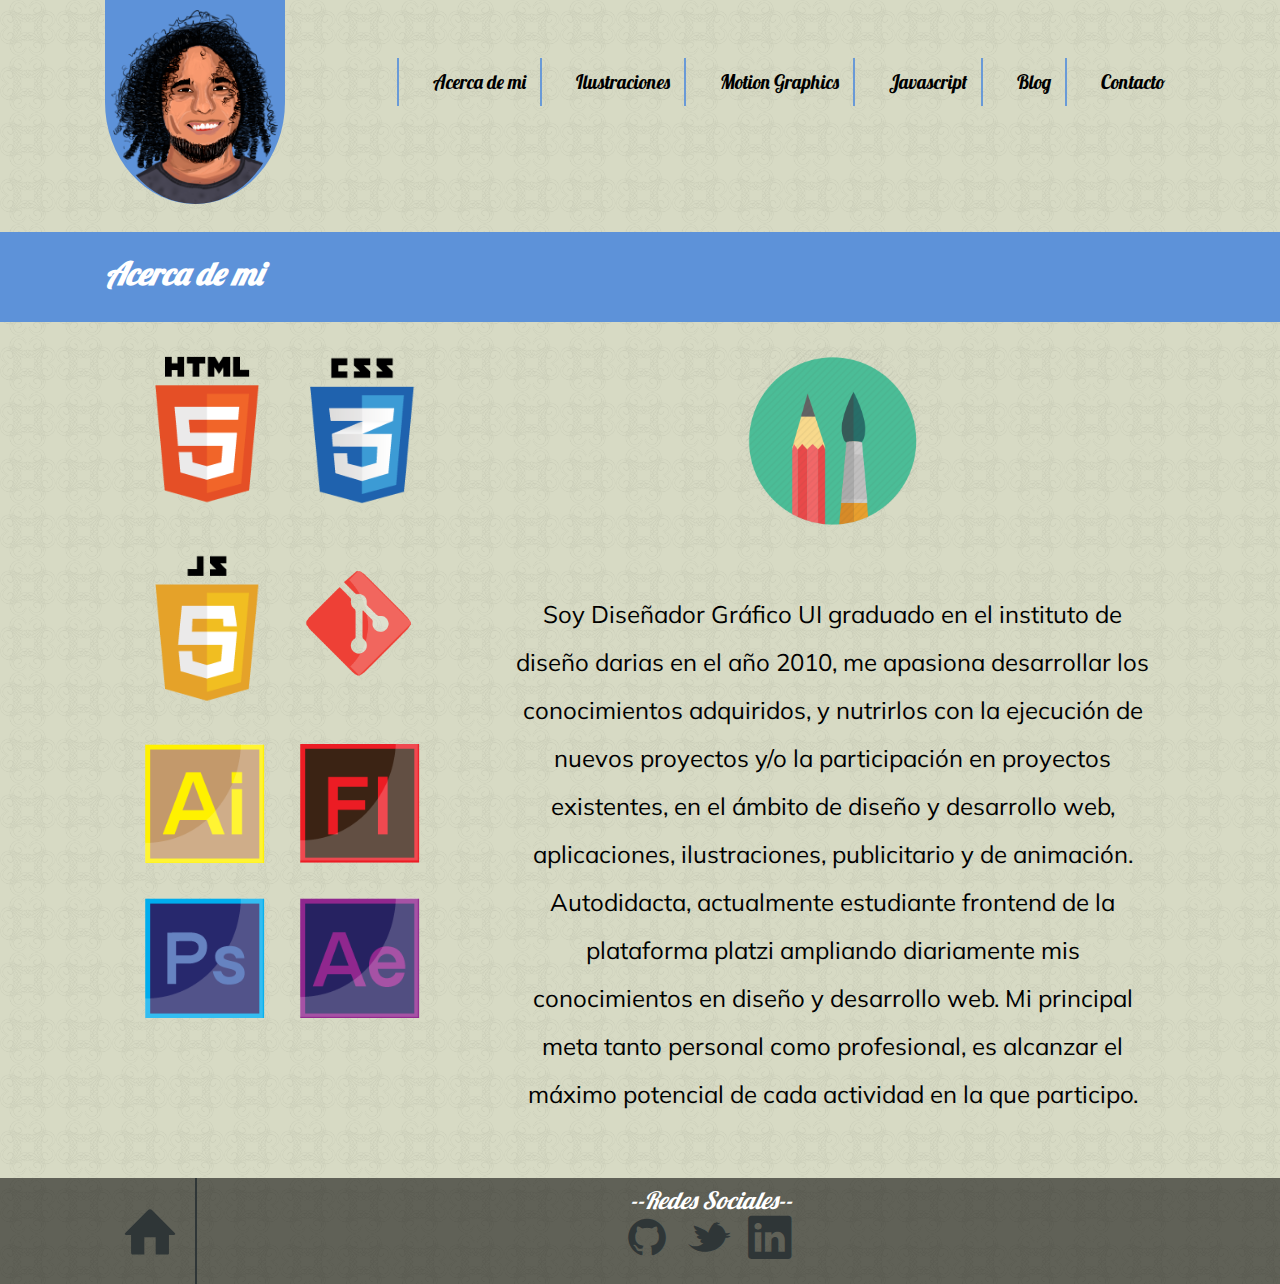
==== commit 1040a5ad: "acerca de mi lista y responsive" ====
--- a/acerca.html
+++ b/acerca.html
@@ -35,16 +35,24 @@
 	</div>
 				            <!-- CONTENIDO -->
 	<div class="grupo">
-		<div class="caja tablet-50 responsive">
-			<img  class="responsive__img" src="imagenes/responsive.png" alt="dispositivos">
+		<div class="caja centrado">
+			<img  class="img__item" src="imagenes/diseño.png" alt="dispositivos">
 		</div>
-		<div class="caja tablet-50">
-			<h1 class="titulo">tu sitio es Responsive?</h1>
+		<div class="caja tablet-50 web-35 seccion">
+			<img src="imagenes/html5.png" alt="html5">
+			<img src="imagenes/css3.png" alt="css3">
+			<img src="imagenes/javascript.png" alt="javascript">
+			<img src="imagenes/git.png" alt="git">
+			<img src="imagenes/ilustrator.png" alt="ilustrator">
+			<img src="imagenes/flash.png" alt="flash">
+			<img src="imagenes/photoshop.png" alt="photoshop">
+			<img src="imagenes/after.png" alt="after effects">
 		</div>
-		<div class="caja total">
-			<p class="caja-texto">Soy Diseñador Gráfico UI graduado en el instituto de diseño darias en el año 2010, me apasiona desarrollar los conocimientos adquiridos, y nutrirlos con la ejecución de nuevos proyectos y/o la participación en proyectos existentes, en el ámbito de diseño y desarrollo web, aplicaciones, ilustraciones, publicitario y de animación.
+		<div class="caja tablet-50 web-65 acerca">
+			<img  class="img__item__2" src="imagenes/diseño.png" alt="diseños">
+			<p class="caja-p">Soy Diseñador Gráfico UI graduado en el instituto de diseño darias en el año 2010, me apasiona desarrollar los conocimientos adquiridos, y nutrirlos con la ejecución de nuevos proyectos y/o la participación en proyectos existentes, en el ámbito de diseño y desarrollo web, aplicaciones, ilustraciones, publicitario y de animación.
 			Autodidacta, actualmente estudiante frontend de la plataforma platzi ampliando diariamente mis conocimientos en diseño y desarrollo web. 
-			Mi principal meta tanto personal como profesional, es alcanzar el máximo potencial de cada actividad en la que participo</p>
+			Mi principal meta tanto personal como profesional, es alcanzar el máximo potencial de cada actividad en la que participo.</p>
 		</div>
 	</div>
 								<!-- FOOTER -->
--- a/estilos.css
+++ b/estilos.css
@@ -1428,37 +1428,59 @@
   .animado__img {
     text-align: center;
     padding: 0;
-    margin: 0;
+    margin: auto;
     max-width: 900px;
     z-index: 20;
     position: absolute;
+    left: 0;
+    right: 0;
+    bottom: 0;
+    top: 0; }
+
+@-webkit-keyframes textoAnimadoTablet {
+  /* line 273, C:/Users/manotas/Desktop/Todo-WEB/Portafolio-ultimate/sass/componentes/style */
+  0% {
+    top: -50px; }
+
+  /* line 276, C:/Users/manotas/Desktop/Todo-WEB/Portafolio-ultimate/sass/componentes/style */
+  100% {
+    top: -70px; } }
+
+@keyframes textoAnimadoTablet {
+  /* line 273, C:/Users/manotas/Desktop/Todo-WEB/Portafolio-ultimate/sass/componentes/style */
+  0% {
+    top: -50px; }
+
+  /* line 276, C:/Users/manotas/Desktop/Todo-WEB/Portafolio-ultimate/sass/componentes/style */
+  100% {
+    top: -70px; } }
+
+@-webkit-keyframes textoAnimado {
+  /* line 281, C:/Users/manotas/Desktop/Todo-WEB/Portafolio-ultimate/sass/componentes/style */
+  0% {
     top: -20px; }
-    @media screen and (min-width: 1025px) {
-      .animado__img {
-        top: -29px; } }
-
-@-webkit-keyframes textoAnimado {
-  /* line 272, C:/Users/manotas/Desktop/Todo-WEB/Portafolio-ultimate/sass/componentes/style */
+
+  /* line 284, C:/Users/manotas/Desktop/Todo-WEB/Portafolio-ultimate/sass/componentes/style */
+  100% {
+    top: -70px; } }
+
+@keyframes textoAnimado {
+  /* line 281, C:/Users/manotas/Desktop/Todo-WEB/Portafolio-ultimate/sass/componentes/style */
   0% {
-    top: 0; }
-
-  /* line 275, C:/Users/manotas/Desktop/Todo-WEB/Portafolio-ultimate/sass/componentes/style */
+    top: -20px; }
+
+  /* line 284, C:/Users/manotas/Desktop/Todo-WEB/Portafolio-ultimate/sass/componentes/style */
   100% {
-    top: -28; } }
-
-@keyframes textoAnimado {
-  /* line 272, C:/Users/manotas/Desktop/Todo-WEB/Portafolio-ultimate/sass/componentes/style */
-  0% {
-    top: 0; }
-
-  /* line 275, C:/Users/manotas/Desktop/Todo-WEB/Portafolio-ultimate/sass/componentes/style */
-  100% {
-    top: -28; } }
-
-/* line 279, C:/Users/manotas/Desktop/Todo-WEB/Portafolio-ultimate/sass/componentes/style */
+    top: -70px; } }
+
+/* line 288, C:/Users/manotas/Desktop/Todo-WEB/Portafolio-ultimate/sass/componentes/style */
 .animado__img {
   -webkit-animation: textoAnimado 5s linear 2s infinite alternate;
           animation: textoAnimado 5s linear 2s infinite alternate; }
+  @media screen and (min-width: 768px) {
+    .animado__img {
+      -webkit-animation: textoAnimadoTablet 4s linear 2s infinite alternate;
+              animation: textoAnimadoTablet 4s linear 2s infinite alternate; } }
 
 /* //////////////////////////////////////////////////////////
 
@@ -1470,44 +1492,124 @@
 		ACERCA DE MI
 
 /////////////////////////////////////////////////////////*/
-/* line 298, C:/Users/manotas/Desktop/Todo-WEB/Portafolio-ultimate/sass/componentes/style */
+/* line 310, C:/Users/manotas/Desktop/Todo-WEB/Portafolio-ultimate/sass/componentes/style */
 .titulo__h1 {
   font-family: 'Lobster', cursive;
   text-align: left;
   color: white;
   font-size: 2em; }
 
-/* line 304, C:/Users/manotas/Desktop/Todo-WEB/Portafolio-ultimate/sass/componentes/style */
+/* line 316, C:/Users/manotas/Desktop/Todo-WEB/Portafolio-ultimate/sass/componentes/style */
 .fondo__generico {
   width: 100%;
   background-color: #5d92d9;
   height: 90px;
-  margin-top: 1.5em;
+  margin: 1.5em 0;
   overflow: hidden; }
 
 @-webkit-keyframes textoTitulo {
-  /* line 313, C:/Users/manotas/Desktop/Todo-WEB/Portafolio-ultimate/sass/componentes/style */
+  /* line 325, C:/Users/manotas/Desktop/Todo-WEB/Portafolio-ultimate/sass/componentes/style */
   0% {
     margin-left: 2000px;
     color: transparent; }
 
-  /* line 317, C:/Users/manotas/Desktop/Todo-WEB/Portafolio-ultimate/sass/componentes/style */
+  /* line 329, C:/Users/manotas/Desktop/Todo-WEB/Portafolio-ultimate/sass/componentes/style */
   100% {
     margin-left: 0;
     color: white; } }
 
 @keyframes textoTitulo {
-  /* line 313, C:/Users/manotas/Desktop/Todo-WEB/Portafolio-ultimate/sass/componentes/style */
+  /* line 325, C:/Users/manotas/Desktop/Todo-WEB/Portafolio-ultimate/sass/componentes/style */
   0% {
     margin-left: 2000px;
     color: transparent; }
 
-  /* line 317, C:/Users/manotas/Desktop/Todo-WEB/Portafolio-ultimate/sass/componentes/style */
+  /* line 329, C:/Users/manotas/Desktop/Todo-WEB/Portafolio-ultimate/sass/componentes/style */
   100% {
     margin-left: 0;
     color: white; } }
 
-/* line 323, C:/Users/manotas/Desktop/Todo-WEB/Portafolio-ultimate/sass/componentes/style */
+/* line 335, C:/Users/manotas/Desktop/Todo-WEB/Portafolio-ultimate/sass/componentes/style */
 .titulo__h1 {
-  -webkit-animation: textoTitulo 0.5s linear;
-          animation: textoTitulo 0.5s linear; }
+  -webkit-animation: textoTitulo 0.5s ease-in;
+          animation: textoTitulo 0.5s ease-in; }
+
+/* line 342, C:/Users/manotas/Desktop/Todo-WEB/Portafolio-ultimate/sass/componentes/style */
+.img__item {
+  border-radius: 50%;
+  max-width: 150px !important; }
+  @media screen and (min-width: 768px) {
+    .img__item {
+      display: none !important; } }
+
+/* line 351, C:/Users/manotas/Desktop/Todo-WEB/Portafolio-ultimate/sass/componentes/style */
+.img__item__2 {
+  display: none; }
+  @media screen and (min-width: 768px) {
+    .img__item__2 {
+      border-radius: 50%;
+      width: 180px;
+      display: inline-block; } }
+
+/* line 359, C:/Users/manotas/Desktop/Todo-WEB/Portafolio-ultimate/sass/componentes/style */
+.seccion {
+  text-align: center;
+  font-size: 0; }
+  /* line 362, C:/Users/manotas/Desktop/Todo-WEB/Portafolio-ultimate/sass/componentes/style */
+  .seccion img {
+    width: 100%; }
+    /* line 364, C:/Users/manotas/Desktop/Todo-WEB/Portafolio-ultimate/sass/componentes/style */
+    .seccion img:nth-child(4) {
+      padding-top: 1em; }
+  /* line 67, C:/Users/manotas/Desktop/Todo-WEB/Portafolio-ultimate/sass/componentes/mixins */
+  .seccion > img, .seccion > .img {
+    display: inline-block;
+    float: none;
+    font-size: 1rem;
+    width: 22.75%;
+    margin-right: 3%;
+    margin-bottom: 3%;
+    vertical-align: top; }
+    /* line 76, C:/Users/manotas/Desktop/Todo-WEB/Portafolio-ultimate/sass/componentes/mixins */
+    .seccion > img:nth-child(4n), .seccion > .img:nth-child(4n) {
+      margin-right: 0; }
+
+@media screen and (min-width: 768px) and (max-width: 1399px) {
+  .seccion {
+    font-size: 0; }
+    /* line 375, C:/Users/manotas/Desktop/Todo-WEB/Portafolio-ultimate/sass/componentes/style */
+    .seccion img {
+      max-width: 120px; }
+    /* line 67, C:/Users/manotas/Desktop/Todo-WEB/Portafolio-ultimate/sass/componentes/mixins */
+    .seccion > img, .seccion > .img {
+      display: inline-block;
+      float: none;
+      font-size: 1rem;
+      width: 45%;
+      margin-right: 10%;
+      margin-bottom: 10%;
+      vertical-align: top; }
+      /* line 76, C:/Users/manotas/Desktop/Todo-WEB/Portafolio-ultimate/sass/componentes/mixins */
+      .seccion > img:nth-child(2n), .seccion > .img:nth-child(2n) {
+        margin-right: 0; } }
+
+/* line 381, C:/Users/manotas/Desktop/Todo-WEB/Portafolio-ultimate/sass/componentes/style */
+.caja-p {
+  padding: 1.5em 1em;
+  font-family: 'Muli', sans-serif;
+  text-align: center;
+  font-size: 1.1em; }
+  @media screen and (min-width: 768px) {
+    .caja-p {
+      line-height: 2; } }
+  @media screen and (min-width: 1025px) {
+    .caja-p {
+      font-size: 1.5em; } }
+
+/* line 393, C:/Users/manotas/Desktop/Todo-WEB/Portafolio-ultimate/sass/componentes/style */
+.acerca {
+  text-align: center; }
+
+/* line 396, C:/Users/manotas/Desktop/Todo-WEB/Portafolio-ultimate/sass/componentes/style */
+.centrado {
+  text-align: center; }
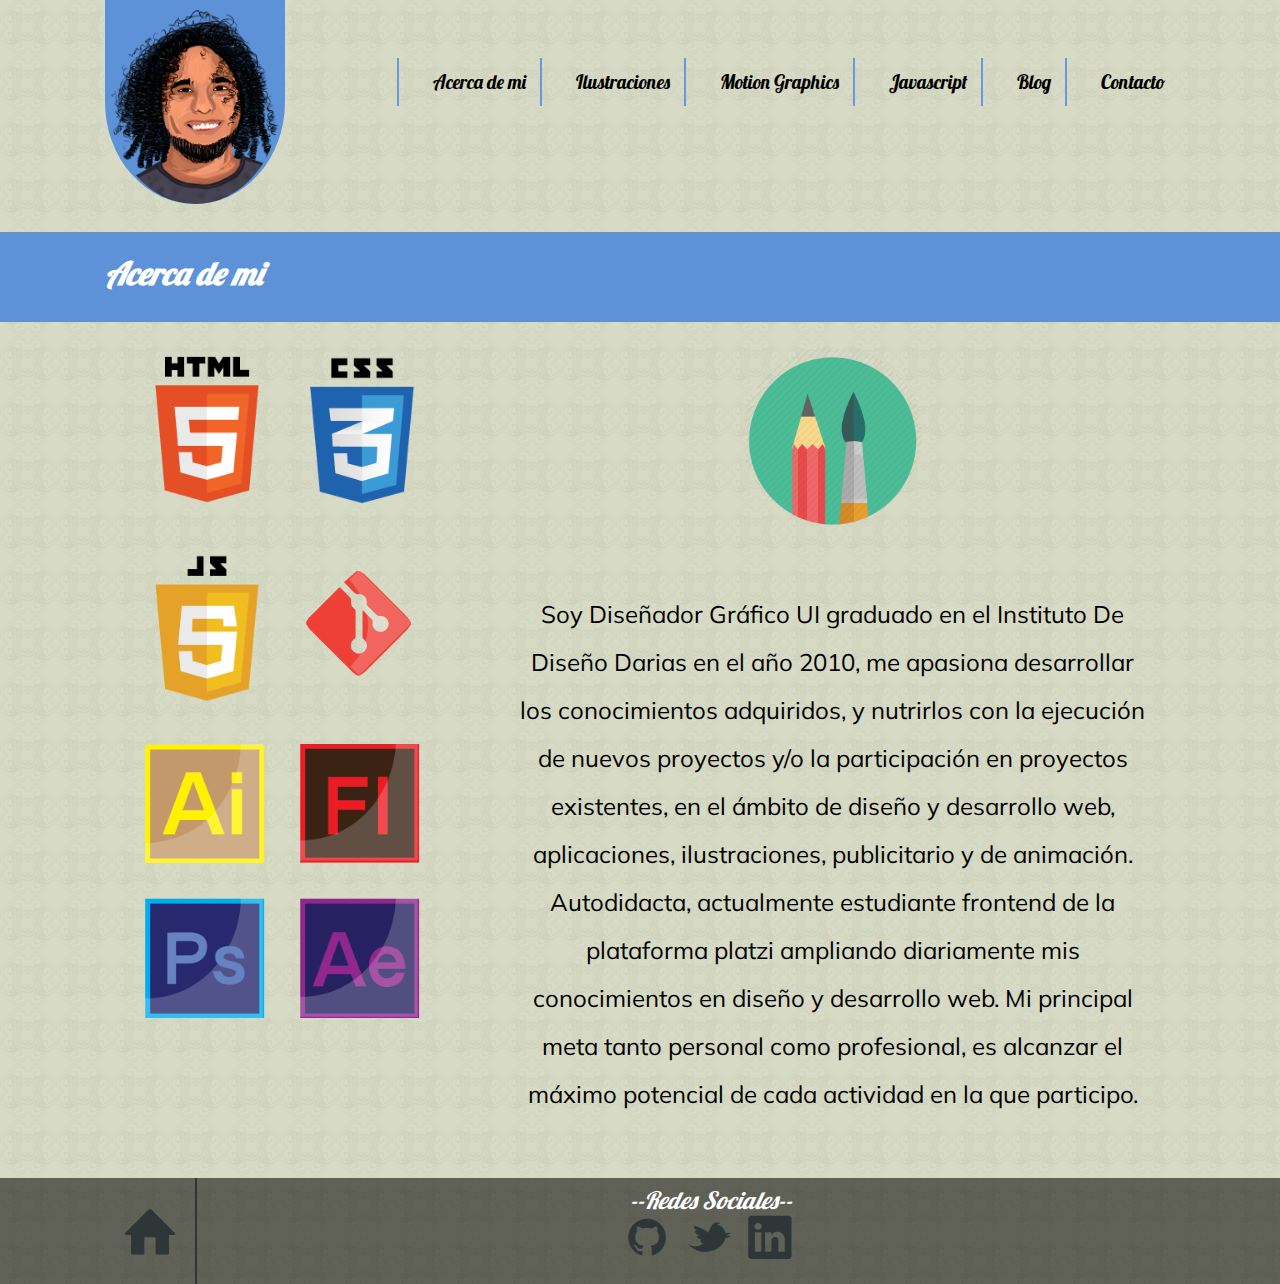
==== commit d61c7c98: "listos blog y contacto" ====
--- a/acerca.html
+++ b/acerca.html
@@ -12,7 +12,7 @@
 <body>
 	<div class="grupo">
 		<div class="caja base-50 tablet-2-8">
-			<img class="logo" src="imagenes/rostro.png" alt="logo">
+			<a href="index.html"><img class="logo" src="imagenes/rostro.png" alt="logo"></a>
 		</div>
 										<!--MENU-->
 		<div class="caja base-50 tablet-6-8">
@@ -23,7 +23,7 @@
 					<li class="menu__item"><a class="menu__link"href="motion.html">Motion Graphics</a></li>
 					<li class="menu__item"><a class="menu__link"href="javascript.html">Javascript</a></li>
 					<li class="menu__item"><a class="menu__link"href="blog.html">Blog</a></li>
-					<li class="menu__item"><a class="menu__link"href="contacto.html">Contacto</a></li>
+					<li class="menu__item"><a class="menu__link"href="http://carlosmanotas0.wix.com/manotas#!contact/c1d94">Contacto</a></li>
 				</ul>
 		</div>
 	</div>
@@ -50,7 +50,7 @@
 		</div>
 		<div class="caja tablet-50 web-65 acerca">
 			<img  class="img__item__2" src="imagenes/diseño.png" alt="diseños">
-			<p class="caja-p">Soy Diseñador Gráfico UI graduado en el instituto de diseño darias en el año 2010, me apasiona desarrollar los conocimientos adquiridos, y nutrirlos con la ejecución de nuevos proyectos y/o la participación en proyectos existentes, en el ámbito de diseño y desarrollo web, aplicaciones, ilustraciones, publicitario y de animación.
+			<p class="caja-p">Soy Diseñador Gráfico UI graduado en el Instituto De Diseño Darias en el año 2010, me apasiona desarrollar los conocimientos adquiridos, y nutrirlos con la ejecución de nuevos proyectos y/o la participación en proyectos existentes, en el ámbito de diseño y desarrollo web, aplicaciones, ilustraciones, publicitario y de animación.
 			Autodidacta, actualmente estudiante frontend de la plataforma platzi ampliando diariamente mis conocimientos en diseño y desarrollo web. 
 			Mi principal meta tanto personal como profesional, es alcanzar el máximo potencial de cada actividad en la que participo.</p>
 		</div>
@@ -58,10 +58,10 @@
 								<!-- FOOTER -->
 	<div class="footer">
 		<footer class="grupo">
-			<div class="caja base-1-8"><a href="index.html"><h2 class="icon-home home"></h2></a></div>
-			<div class="caja base-7-8"><p>--Redes Sociales--</p><a href="https://github.com/CarlosManotas"><h2 class="icon-github"></h2></a>
-			<a href="https://twitter.com/CarlosManotasV"><h2 class="icon-twitter"></h2></a>
-			<a href="https://www.linkedin.com/profile/preview?vpa=pub&locale=es_ES"><h2 class="icon-linkedin"></h2></a></div>
+			<div class="caja base-1-8"><a href="#"><h2 class="icon-home home"></h2></a></div>
+			<div class="caja base-7-8"><p>--Redes Sociales--</p><a href="https://github.com/CarlosManotas" target="_new"><h2 class="icon-github"></h2></a>
+			<a href="https://twitter.com/CarlosManotasV" target="_new"><h2 class="icon-twitter"></h2></a>
+			<a href="https://www.linkedin.com/profile/preview?vpa=pub&locale=es_ES" target="_new"><h2 class="icon-linkedin"></h2></a></div>
 		</footer>
 	</div>
 	<script type="text/javascript" src="funcion.js"></script>
--- a/estilos.css
+++ b/estilos.css
@@ -1162,7 +1162,8 @@
 
 /* line 1, C:/Users/manotas/Desktop/Todo-WEB/Portafolio-ultimate/sass/componentes/style */
 body {
-  background: #d7dac4 url("imagenes/texturas.png") repeat; }
+  background: #d7dac4 url("imagenes/texturas.png") repeat;
+  min-width: 320px; }
 
 /* line 5, C:/Users/manotas/Desktop/Todo-WEB/Portafolio-ultimate/sass/componentes/style */
 h1 {
@@ -1401,10 +1402,19 @@
           transform: scale(1.5);
   z-index: 40; }
 
+/* line 233, C:/Users/manotas/Desktop/Todo-WEB/Portafolio-ultimate/sass/componentes/style */
+.n4 {
+  -webkit-animation: nubeAnimada 30s linear infinite;
+          animation: nubeAnimada 30s linear infinite;
+  -webkit-transform: scale(1);
+      -ms-transform: scale(1);
+          transform: scale(1);
+  z-index: -1; }
+
 /*//////////////////////////////////////////////////////////
                   FONDO + IMAGEN NOMBRE
 //////////////////////////////////////////////////////////*/
-/* line 237, C:/Users/manotas/Desktop/Todo-WEB/Portafolio-ultimate/sass/componentes/style */
+/* line 243, C:/Users/manotas/Desktop/Todo-WEB/Portafolio-ultimate/sass/componentes/style */
 .fondo {
   background-color: #5d92d9;
   width: 100%;
@@ -1419,12 +1429,12 @@
     .fondo {
       height: 300px; } }
 
-/* line 252, C:/Users/manotas/Desktop/Todo-WEB/Portafolio-ultimate/sass/componentes/style */
+/* line 258, C:/Users/manotas/Desktop/Todo-WEB/Portafolio-ultimate/sass/componentes/style */
 .animado {
   margin-top: 3em;
   text-align: center;
   margin-right: 0; }
-  /* line 257, C:/Users/manotas/Desktop/Todo-WEB/Portafolio-ultimate/sass/componentes/style */
+  /* line 263, C:/Users/manotas/Desktop/Todo-WEB/Portafolio-ultimate/sass/componentes/style */
   .animado__img {
     text-align: center;
     padding: 0;
@@ -1438,42 +1448,42 @@
     top: 0; }
 
 @-webkit-keyframes textoAnimadoTablet {
-  /* line 273, C:/Users/manotas/Desktop/Todo-WEB/Portafolio-ultimate/sass/componentes/style */
+  /* line 279, C:/Users/manotas/Desktop/Todo-WEB/Portafolio-ultimate/sass/componentes/style */
   0% {
     top: -50px; }
 
-  /* line 276, C:/Users/manotas/Desktop/Todo-WEB/Portafolio-ultimate/sass/componentes/style */
+  /* line 282, C:/Users/manotas/Desktop/Todo-WEB/Portafolio-ultimate/sass/componentes/style */
   100% {
     top: -70px; } }
 
 @keyframes textoAnimadoTablet {
-  /* line 273, C:/Users/manotas/Desktop/Todo-WEB/Portafolio-ultimate/sass/componentes/style */
+  /* line 279, C:/Users/manotas/Desktop/Todo-WEB/Portafolio-ultimate/sass/componentes/style */
   0% {
     top: -50px; }
 
-  /* line 276, C:/Users/manotas/Desktop/Todo-WEB/Portafolio-ultimate/sass/componentes/style */
+  /* line 282, C:/Users/manotas/Desktop/Todo-WEB/Portafolio-ultimate/sass/componentes/style */
   100% {
     top: -70px; } }
 
 @-webkit-keyframes textoAnimado {
-  /* line 281, C:/Users/manotas/Desktop/Todo-WEB/Portafolio-ultimate/sass/componentes/style */
+  /* line 287, C:/Users/manotas/Desktop/Todo-WEB/Portafolio-ultimate/sass/componentes/style */
   0% {
     top: -20px; }
 
-  /* line 284, C:/Users/manotas/Desktop/Todo-WEB/Portafolio-ultimate/sass/componentes/style */
+  /* line 290, C:/Users/manotas/Desktop/Todo-WEB/Portafolio-ultimate/sass/componentes/style */
   100% {
     top: -70px; } }
 
 @keyframes textoAnimado {
-  /* line 281, C:/Users/manotas/Desktop/Todo-WEB/Portafolio-ultimate/sass/componentes/style */
+  /* line 287, C:/Users/manotas/Desktop/Todo-WEB/Portafolio-ultimate/sass/componentes/style */
   0% {
     top: -20px; }
 
-  /* line 284, C:/Users/manotas/Desktop/Todo-WEB/Portafolio-ultimate/sass/componentes/style */
+  /* line 290, C:/Users/manotas/Desktop/Todo-WEB/Portafolio-ultimate/sass/componentes/style */
   100% {
     top: -70px; } }
 
-/* line 288, C:/Users/manotas/Desktop/Todo-WEB/Portafolio-ultimate/sass/componentes/style */
+/* line 294, C:/Users/manotas/Desktop/Todo-WEB/Portafolio-ultimate/sass/componentes/style */
 .animado__img {
   -webkit-animation: textoAnimado 5s linear 2s infinite alternate;
           animation: textoAnimado 5s linear 2s infinite alternate; }
@@ -1492,14 +1502,14 @@
 		ACERCA DE MI
 
 /////////////////////////////////////////////////////////*/
-/* line 310, C:/Users/manotas/Desktop/Todo-WEB/Portafolio-ultimate/sass/componentes/style */
+/* line 316, C:/Users/manotas/Desktop/Todo-WEB/Portafolio-ultimate/sass/componentes/style */
 .titulo__h1 {
   font-family: 'Lobster', cursive;
   text-align: left;
   color: white;
   font-size: 2em; }
 
-/* line 316, C:/Users/manotas/Desktop/Todo-WEB/Portafolio-ultimate/sass/componentes/style */
+/* line 322, C:/Users/manotas/Desktop/Todo-WEB/Portafolio-ultimate/sass/componentes/style */
 .fondo__generico {
   width: 100%;
   background-color: #5d92d9;
@@ -1508,33 +1518,33 @@
   overflow: hidden; }
 
 @-webkit-keyframes textoTitulo {
-  /* line 325, C:/Users/manotas/Desktop/Todo-WEB/Portafolio-ultimate/sass/componentes/style */
+  /* line 331, C:/Users/manotas/Desktop/Todo-WEB/Portafolio-ultimate/sass/componentes/style */
   0% {
     margin-left: 2000px;
     color: transparent; }
 
-  /* line 329, C:/Users/manotas/Desktop/Todo-WEB/Portafolio-ultimate/sass/componentes/style */
+  /* line 335, C:/Users/manotas/Desktop/Todo-WEB/Portafolio-ultimate/sass/componentes/style */
   100% {
     margin-left: 0;
     color: white; } }
 
 @keyframes textoTitulo {
-  /* line 325, C:/Users/manotas/Desktop/Todo-WEB/Portafolio-ultimate/sass/componentes/style */
+  /* line 331, C:/Users/manotas/Desktop/Todo-WEB/Portafolio-ultimate/sass/componentes/style */
   0% {
     margin-left: 2000px;
     color: transparent; }
 
-  /* line 329, C:/Users/manotas/Desktop/Todo-WEB/Portafolio-ultimate/sass/componentes/style */
+  /* line 335, C:/Users/manotas/Desktop/Todo-WEB/Portafolio-ultimate/sass/componentes/style */
   100% {
     margin-left: 0;
     color: white; } }
 
-/* line 335, C:/Users/manotas/Desktop/Todo-WEB/Portafolio-ultimate/sass/componentes/style */
+/* line 341, C:/Users/manotas/Desktop/Todo-WEB/Portafolio-ultimate/sass/componentes/style */
 .titulo__h1 {
   -webkit-animation: textoTitulo 0.5s ease-in;
           animation: textoTitulo 0.5s ease-in; }
 
-/* line 342, C:/Users/manotas/Desktop/Todo-WEB/Portafolio-ultimate/sass/componentes/style */
+/* line 349, C:/Users/manotas/Desktop/Todo-WEB/Portafolio-ultimate/sass/componentes/style */
 .img__item {
   border-radius: 50%;
   max-width: 150px !important; }
@@ -1542,7 +1552,7 @@
     .img__item {
       display: none !important; } }
 
-/* line 351, C:/Users/manotas/Desktop/Todo-WEB/Portafolio-ultimate/sass/componentes/style */
+/* line 358, C:/Users/manotas/Desktop/Todo-WEB/Portafolio-ultimate/sass/componentes/style */
 .img__item__2 {
   display: none; }
   @media screen and (min-width: 768px) {
@@ -1551,14 +1561,14 @@
       width: 180px;
       display: inline-block; } }
 
-/* line 359, C:/Users/manotas/Desktop/Todo-WEB/Portafolio-ultimate/sass/componentes/style */
+/* line 366, C:/Users/manotas/Desktop/Todo-WEB/Portafolio-ultimate/sass/componentes/style */
 .seccion {
   text-align: center;
   font-size: 0; }
-  /* line 362, C:/Users/manotas/Desktop/Todo-WEB/Portafolio-ultimate/sass/componentes/style */
+  /* line 369, C:/Users/manotas/Desktop/Todo-WEB/Portafolio-ultimate/sass/componentes/style */
   .seccion img {
     width: 100%; }
-    /* line 364, C:/Users/manotas/Desktop/Todo-WEB/Portafolio-ultimate/sass/componentes/style */
+    /* line 371, C:/Users/manotas/Desktop/Todo-WEB/Portafolio-ultimate/sass/componentes/style */
     .seccion img:nth-child(4) {
       padding-top: 1em; }
   /* line 67, C:/Users/manotas/Desktop/Todo-WEB/Portafolio-ultimate/sass/componentes/mixins */
@@ -1577,7 +1587,7 @@
 @media screen and (min-width: 768px) and (max-width: 1399px) {
   .seccion {
     font-size: 0; }
-    /* line 375, C:/Users/manotas/Desktop/Todo-WEB/Portafolio-ultimate/sass/componentes/style */
+    /* line 382, C:/Users/manotas/Desktop/Todo-WEB/Portafolio-ultimate/sass/componentes/style */
     .seccion img {
       max-width: 120px; }
     /* line 67, C:/Users/manotas/Desktop/Todo-WEB/Portafolio-ultimate/sass/componentes/mixins */
@@ -1593,7 +1603,7 @@
       .seccion > img:nth-child(2n), .seccion > .img:nth-child(2n) {
         margin-right: 0; } }
 
-/* line 381, C:/Users/manotas/Desktop/Todo-WEB/Portafolio-ultimate/sass/componentes/style */
+/* line 388, C:/Users/manotas/Desktop/Todo-WEB/Portafolio-ultimate/sass/componentes/style */
 .caja-p {
   padding: 1.5em 1em;
   font-family: 'Muli', sans-serif;
@@ -1606,10 +1616,183 @@
     .caja-p {
       font-size: 1.5em; } }
 
-/* line 393, C:/Users/manotas/Desktop/Todo-WEB/Portafolio-ultimate/sass/componentes/style */
+/* line 400, C:/Users/manotas/Desktop/Todo-WEB/Portafolio-ultimate/sass/componentes/style */
 .acerca {
   text-align: center; }
 
-/* line 396, C:/Users/manotas/Desktop/Todo-WEB/Portafolio-ultimate/sass/componentes/style */
+/* line 403, C:/Users/manotas/Desktop/Todo-WEB/Portafolio-ultimate/sass/componentes/style */
 .centrado {
   text-align: center; }
+
+/* line 411, C:/Users/manotas/Desktop/Todo-WEB/Portafolio-ultimate/sass/componentes/style */
+.contenedor_img img {
+  padding: 0.5em 0; }
+@media screen and (min-width: 768px) {
+  .contenedor_img {
+    font-size: 0; }
+    /* line 419, C:/Users/manotas/Desktop/Todo-WEB/Portafolio-ultimate/sass/componentes/style */
+    .contenedor_img img {
+      cursor: pointer;
+      max-height: 220px;
+      background-color: rgba(0, 0, 0, 0.5);
+      object-fit: contain; }
+    /* line 67, C:/Users/manotas/Desktop/Todo-WEB/Portafolio-ultimate/sass/componentes/mixins */
+    .contenedor_img > img, .contenedor_img > .img {
+      display: inline-block;
+      float: none;
+      font-size: 1rem;
+      width: 49%;
+      margin-right: 2%;
+      margin-bottom: 2%;
+      vertical-align: top; }
+      /* line 76, C:/Users/manotas/Desktop/Todo-WEB/Portafolio-ultimate/sass/componentes/mixins */
+      .contenedor_img > img:nth-child(2n), .contenedor_img > .img:nth-child(2n) {
+        margin-right: 0; } }
+@media screen and (min-width: 1025px) {
+  .contenedor_img {
+    font-size: 0; }
+    /* line 431, C:/Users/manotas/Desktop/Todo-WEB/Portafolio-ultimate/sass/componentes/style */
+    .contenedor_img img {
+      cursor: pointer;
+      height: 220px;
+      object-fit: cover;
+      margin: 0.5em 0; }
+    /* line 67, C:/Users/manotas/Desktop/Todo-WEB/Portafolio-ultimate/sass/componentes/mixins */
+    .contenedor_img > img, .contenedor_img > .img {
+      display: inline-block;
+      float: none;
+      font-size: 1rem;
+      width: 33.333333333%;
+      margin-right: 0%;
+      margin-bottom: 0%;
+      vertical-align: top; }
+      /* line 76, C:/Users/manotas/Desktop/Todo-WEB/Portafolio-ultimate/sass/componentes/mixins */
+      .contenedor_img > img:nth-child(3n), .contenedor_img > .img:nth-child(3n) {
+        margin-right: 0; } }
+
+/* line 441, C:/Users/manotas/Desktop/Todo-WEB/Portafolio-ultimate/sass/componentes/style */
+#previa {
+  background: rgba(0, 0, 0, 0.9);
+  display: none;
+  height: 100vh;
+  width: 100vw;
+  left: 0;
+  top: 0;
+  right: 0;
+  bottom: 0;
+  margin: auto;
+  text-align: center;
+  z-index: 100;
+  position: fixed; }
+
+/* line 461, C:/Users/manotas/Desktop/Todo-WEB/Portafolio-ultimate/sass/componentes/style */
+.video {
+  width: 300px;
+  padding: 0; }
+  /* line 465, C:/Users/manotas/Desktop/Todo-WEB/Portafolio-ultimate/sass/componentes/style */
+  .video__item {
+    padding: 0;
+    left: 0;
+    width: 95%;
+    height: 0;
+    overflow: hidden;
+    padding-bottom: 53.4375%;
+    position: relative; }
+    /* line 473, C:/Users/manotas/Desktop/Todo-WEB/Portafolio-ultimate/sass/componentes/style */
+    .video__item iframe {
+      padding: 0.5em 0;
+      position: absolute;
+      width: 100%;
+      height: 100%;
+      left: 0; }
+  @media screen and (min-width: 768px) {
+    .video {
+      width: 640px; } }
+
+/* line 490, C:/Users/manotas/Desktop/Todo-WEB/Portafolio-ultimate/sass/componentes/style */
+.anotacion {
+  width: 80px;
+  height: 60px;
+  border-radius: 6px;
+  background-color: white;
+  display: inline-block;
+  font-size: 3em;
+  margin: 0.5em; }
+
+/* line 500, C:/Users/manotas/Desktop/Todo-WEB/Portafolio-ultimate/sass/componentes/style */
+.campo {
+  background-color: #fff; }
+
+/* line 504, C:/Users/manotas/Desktop/Todo-WEB/Portafolio-ultimate/sass/componentes/style */
+.score {
+  padding: 0.5em;
+  text-align: center; }
+
+/* line 508, C:/Users/manotas/Desktop/Todo-WEB/Portafolio-ultimate/sass/componentes/style */
+.canvas {
+  text-align: center;
+  margin-bottom: 2rem; }
+
+/* line 515, C:/Users/manotas/Desktop/Todo-WEB/Portafolio-ultimate/sass/componentes/style */
+.dibujando {
+  width: 100%; }
+
+/* line 520, C:/Users/manotas/Desktop/Todo-WEB/Portafolio-ultimate/sass/componentes/style */
+.dibujando {
+  width: 300px;
+  height: 490px;
+  background: #e2a388 url(Imagenes/mapa.png);
+  background-size: auto auto;
+  border-radius: 90px 90px 65px 45px;
+  position: relative;
+  top: 0;
+  right: 0;
+  bottom: 0;
+  left: 0;
+  margin: 0 auto;
+  z-index: 5;
+  -webkit-animation: rostro 10s infinite alternate;
+          animation: rostro 10s infinite alternate; }
+
+@-webkit-keyframes rostro {
+  /* line 536, C:/Users/manotas/Desktop/Todo-WEB/Portafolio-ultimate/sass/componentes/style */
+  0% {
+    background-position: 34% 48%;
+    border-radius: 40% 40% 35% 20%; }
+
+  /* line 540, C:/Users/manotas/Desktop/Todo-WEB/Portafolio-ultimate/sass/componentes/style */
+  50% {
+    background-position: 58% 41%;
+    border-radius: 90px 90px 25% 25%; }
+
+  /* line 544, C:/Users/manotas/Desktop/Todo-WEB/Portafolio-ultimate/sass/componentes/style */
+  100% {
+    background-position: 75% 46%;
+    border-radius: 40% 40% 20% 35%; } }
+
+@keyframes rostro {
+  /* line 536, C:/Users/manotas/Desktop/Todo-WEB/Portafolio-ultimate/sass/componentes/style */
+  0% {
+    background-position: 34% 48%;
+    border-radius: 40% 40% 35% 20%; }
+
+  /* line 540, C:/Users/manotas/Desktop/Todo-WEB/Portafolio-ultimate/sass/componentes/style */
+  50% {
+    background-position: 58% 41%;
+    border-radius: 90px 90px 25% 25%; }
+
+  /* line 544, C:/Users/manotas/Desktop/Todo-WEB/Portafolio-ultimate/sass/componentes/style */
+  100% {
+    background-position: 75% 46%;
+    border-radius: 40% 40% 20% 35%; } }
+
+/* line 549, C:/Users/manotas/Desktop/Todo-WEB/Portafolio-ultimate/sass/componentes/style */
+.foo {
+  margin-top: 2rem; }
+
+/* line 552, C:/Users/manotas/Desktop/Todo-WEB/Portafolio-ultimate/sass/componentes/style */
+.Htitulo {
+  text-align: center;
+  font-family: 'Muli', sans-serif;
+  font-style: italic;
+  margin: 0; }
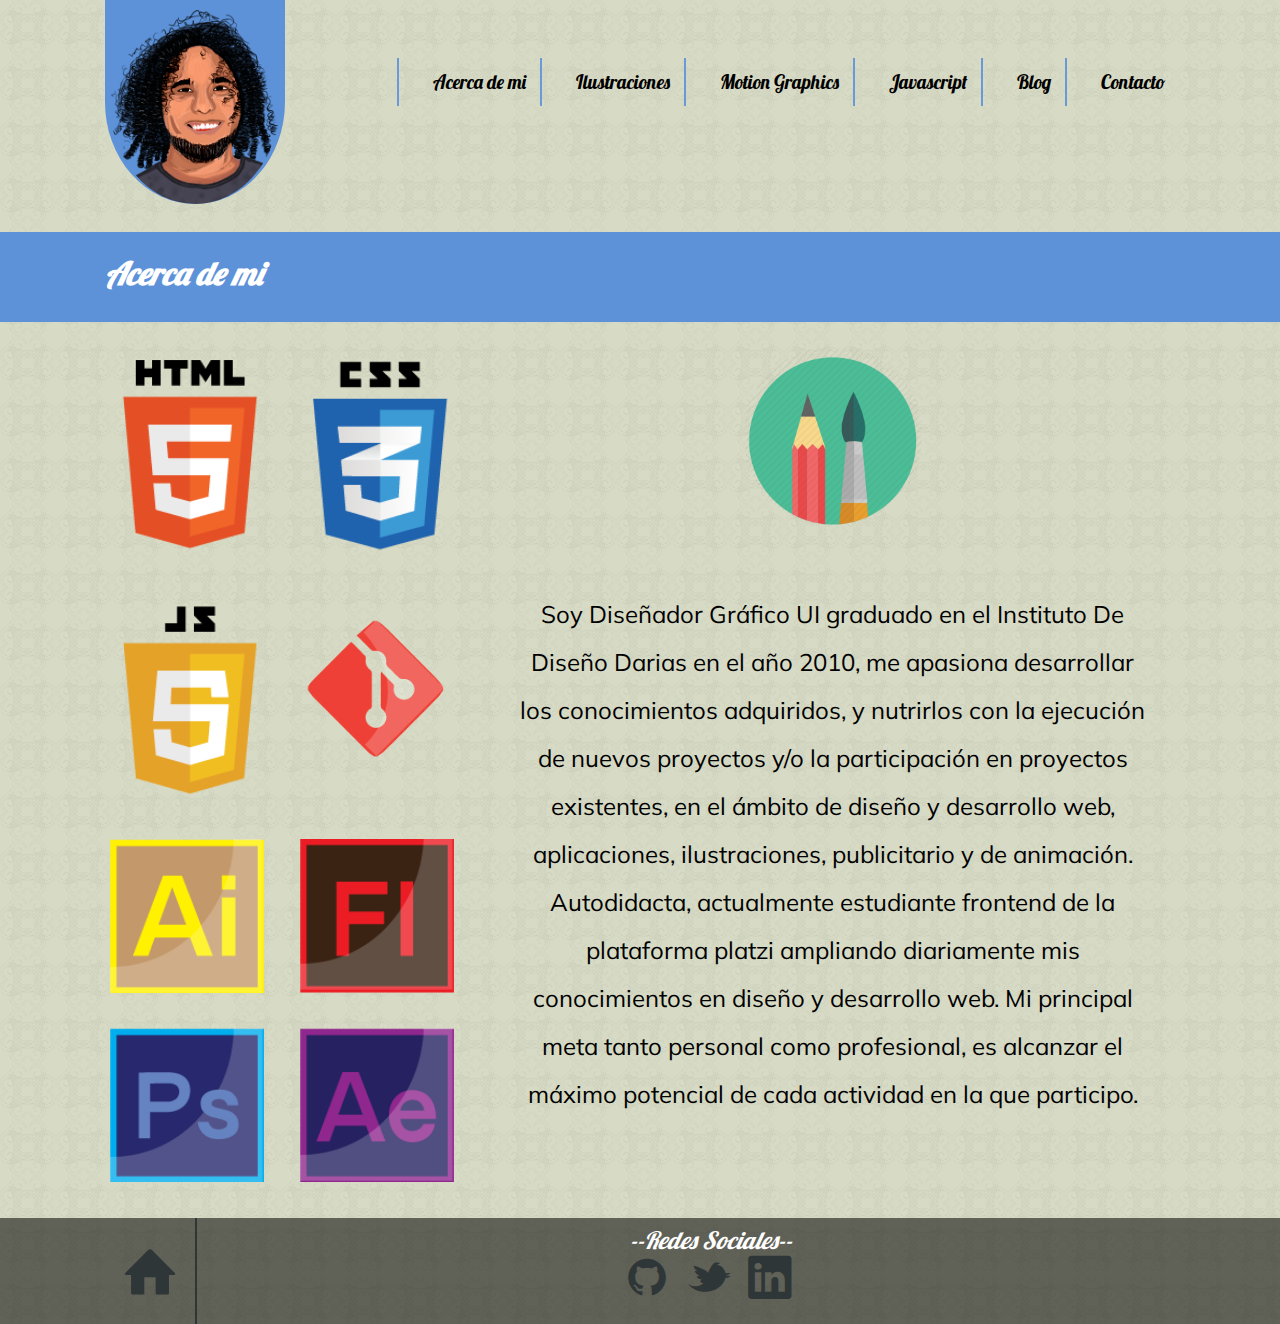
==== commit 6e900285: "arreglos en index y blog" ====
--- a/acerca.html
+++ b/acerca.html
@@ -23,7 +23,7 @@
 					<li class="menu__item"><a class="menu__link"href="motion.html">Motion Graphics</a></li>
 					<li class="menu__item"><a class="menu__link"href="javascript.html">Javascript</a></li>
 					<li class="menu__item"><a class="menu__link"href="blog.html">Blog</a></li>
-					<li class="menu__item"><a class="menu__link"href="http://carlosmanotas0.wix.com/manotas#!contact/c1d94">Contacto</a></li>
+					<li class="menu__item"><a target="_new" class="menu__link"href="http://carlosmanotas0.wix.com/manotas#!contact/c1d94">Contacto</a></li>
 				</ul>
 		</div>
 	</div>
@@ -58,7 +58,7 @@
 								<!-- FOOTER -->
 	<div class="footer">
 		<footer class="grupo">
-			<div class="caja base-1-8"><a href="#"><h2 class="icon-home home"></h2></a></div>
+			<div class="caja base-1-8"><a href="index.html"><h2 class="icon-home home"></h2></a></div>
 			<div class="caja base-7-8"><p>--Redes Sociales--</p><a href="https://github.com/CarlosManotas" target="_new"><h2 class="icon-github"></h2></a>
 			<a href="https://twitter.com/CarlosManotasV" target="_new"><h2 class="icon-twitter"></h2></a>
 			<a href="https://www.linkedin.com/profile/preview?vpa=pub&locale=es_ES" target="_new"><h2 class="icon-linkedin"></h2></a></div>
--- a/estilos.css
+++ b/estilos.css
@@ -1,1798 +1 @@
-/* line 4, C:/Users/manotas/Desktop/Todo-WEB/Portafolio-ultimate/sass/componentes/base */
-*, *:before, *:after {
-  box-sizing: border-box; }
-
-/* line 10, C:/Users/manotas/Desktop/Todo-WEB/Portafolio-ultimate/sass/componentes/base */
-body {
-  margin: 0;
-  padding: 0; }
-
-/* line 16, C:/Users/manotas/Desktop/Todo-WEB/Portafolio-ultimate/sass/componentes/base */
-img {
-  max-width: 100%;
-  height: auto; }
-
-/*
-	GRUPOS Y CAJAS
-	==============
-	Los grupos son contenedores para las cajas.
-	Las cajas crean las divisiones en el grupo (columnas)
-*/
-/* line 7, C:/Users/manotas/Desktop/Todo-WEB/Portafolio-ultimate/sass/componentes/nucleo */
-.grupo {
-  position: relative;
-  max-width: 1100px;
-  width: 100%;
-  margin: 0 auto; }
-  /* line 13, C:/Users/manotas/Desktop/Todo-WEB/Portafolio-ultimate/sass/componentes/nucleo */
-  .grupo.total {
-    max-width: 100% !important; }
-  /* line 17, C:/Users/manotas/Desktop/Todo-WEB/Portafolio-ultimate/sass/componentes/nucleo */
-  .grupo:before, .grupo:after {
-    content: "";
-    display: table;
-    width: 100%;
-    clear: both; }
-  /* line 24, C:/Users/manotas/Desktop/Todo-WEB/Portafolio-ultimate/sass/componentes/nucleo */
-  .grupo .caja {
-    float: left;
-    margin: 0;
-    padding-left: 15px;
-    padding-right: 15px;
-    width: 100%; }
-    /* line 31, C:/Users/manotas/Desktop/Todo-WEB/Portafolio-ultimate/sass/componentes/nucleo */
-    .grupo .caja:last-child {
-      float: right; }
-  /* line 36, C:/Users/manotas/Desktop/Todo-WEB/Portafolio-ultimate/sass/componentes/nucleo */
-  .grupo .caja.total {
-    float: none;
-    display: table; }
-    /* line 40, C:/Users/manotas/Desktop/Todo-WEB/Portafolio-ultimate/sass/componentes/nucleo */
-    .grupo .caja.total:before, .grupo .caja.total:after {
-      content: "";
-      display: table;
-      width: 100%;
-      clear: both; }
-
-/* line 51, C:/Users/manotas/Desktop/Todo-WEB/Portafolio-ultimate/sass/componentes/nucleo */
-.grupo .base-5 {
-  width: 5%; }
-
-/* line 51, C:/Users/manotas/Desktop/Todo-WEB/Portafolio-ultimate/sass/componentes/nucleo */
-.grupo .base-10 {
-  width: 10%; }
-
-/* line 51, C:/Users/manotas/Desktop/Todo-WEB/Portafolio-ultimate/sass/componentes/nucleo */
-.grupo .base-15 {
-  width: 15%; }
-
-/* line 51, C:/Users/manotas/Desktop/Todo-WEB/Portafolio-ultimate/sass/componentes/nucleo */
-.grupo .base-20 {
-  width: 20%; }
-
-/* line 51, C:/Users/manotas/Desktop/Todo-WEB/Portafolio-ultimate/sass/componentes/nucleo */
-.grupo .base-25 {
-  width: 25%; }
-
-/* line 51, C:/Users/manotas/Desktop/Todo-WEB/Portafolio-ultimate/sass/componentes/nucleo */
-.grupo .base-30 {
-  width: 30%; }
-
-/* line 51, C:/Users/manotas/Desktop/Todo-WEB/Portafolio-ultimate/sass/componentes/nucleo */
-.grupo .base-35 {
-  width: 35%; }
-
-/* line 51, C:/Users/manotas/Desktop/Todo-WEB/Portafolio-ultimate/sass/componentes/nucleo */
-.grupo .base-40 {
-  width: 40%; }
-
-/* line 51, C:/Users/manotas/Desktop/Todo-WEB/Portafolio-ultimate/sass/componentes/nucleo */
-.grupo .base-45 {
-  width: 45%; }
-
-/* line 51, C:/Users/manotas/Desktop/Todo-WEB/Portafolio-ultimate/sass/componentes/nucleo */
-.grupo .base-50 {
-  width: 50%; }
-
-/* line 51, C:/Users/manotas/Desktop/Todo-WEB/Portafolio-ultimate/sass/componentes/nucleo */
-.grupo .base-55 {
-  width: 55%; }
-
-/* line 51, C:/Users/manotas/Desktop/Todo-WEB/Portafolio-ultimate/sass/componentes/nucleo */
-.grupo .base-60 {
-  width: 60%; }
-
-/* line 51, C:/Users/manotas/Desktop/Todo-WEB/Portafolio-ultimate/sass/componentes/nucleo */
-.grupo .base-65 {
-  width: 65%; }
-
-/* line 51, C:/Users/manotas/Desktop/Todo-WEB/Portafolio-ultimate/sass/componentes/nucleo */
-.grupo .base-70 {
-  width: 70%; }
-
-/* line 51, C:/Users/manotas/Desktop/Todo-WEB/Portafolio-ultimate/sass/componentes/nucleo */
-.grupo .base-75 {
-  width: 75%; }
-
-/* line 51, C:/Users/manotas/Desktop/Todo-WEB/Portafolio-ultimate/sass/componentes/nucleo */
-.grupo .base-80 {
-  width: 80%; }
-
-/* line 51, C:/Users/manotas/Desktop/Todo-WEB/Portafolio-ultimate/sass/componentes/nucleo */
-.grupo .base-85 {
-  width: 85%; }
-
-/* line 51, C:/Users/manotas/Desktop/Todo-WEB/Portafolio-ultimate/sass/componentes/nucleo */
-.grupo .base-90 {
-  width: 90%; }
-
-/* line 51, C:/Users/manotas/Desktop/Todo-WEB/Portafolio-ultimate/sass/componentes/nucleo */
-.grupo .base-95 {
-  width: 95%; }
-
-/* line 51, C:/Users/manotas/Desktop/Todo-WEB/Portafolio-ultimate/sass/componentes/nucleo */
-.grupo .base-100 {
-  width: 100%; }
-
-/* line 59, C:/Users/manotas/Desktop/Todo-WEB/Portafolio-ultimate/sass/componentes/nucleo */
-.grupo .base-1-3 {
-  width: 33.333333333%; }
-
-/* line 59, C:/Users/manotas/Desktop/Todo-WEB/Portafolio-ultimate/sass/componentes/nucleo */
-.grupo .base-2-3 {
-  width: 66.666666667%; }
-
-/* line 59, C:/Users/manotas/Desktop/Todo-WEB/Portafolio-ultimate/sass/componentes/nucleo */
-.grupo .base-3-3 {
-  width: 100%; }
-
-/* line 59, C:/Users/manotas/Desktop/Todo-WEB/Portafolio-ultimate/sass/componentes/nucleo */
-.grupo .base-1-6 {
-  width: 16.666666667%; }
-
-/* line 59, C:/Users/manotas/Desktop/Todo-WEB/Portafolio-ultimate/sass/componentes/nucleo */
-.grupo .base-2-6 {
-  width: 33.333333333%; }
-
-/* line 59, C:/Users/manotas/Desktop/Todo-WEB/Portafolio-ultimate/sass/componentes/nucleo */
-.grupo .base-3-6 {
-  width: 50%; }
-
-/* line 59, C:/Users/manotas/Desktop/Todo-WEB/Portafolio-ultimate/sass/componentes/nucleo */
-.grupo .base-4-6 {
-  width: 66.666666667%; }
-
-/* line 59, C:/Users/manotas/Desktop/Todo-WEB/Portafolio-ultimate/sass/componentes/nucleo */
-.grupo .base-5-6 {
-  width: 83.333333333%; }
-
-/* line 59, C:/Users/manotas/Desktop/Todo-WEB/Portafolio-ultimate/sass/componentes/nucleo */
-.grupo .base-6-6 {
-  width: 100%; }
-
-/* line 59, C:/Users/manotas/Desktop/Todo-WEB/Portafolio-ultimate/sass/componentes/nucleo */
-.grupo .base-1-8 {
-  width: 12.5%; }
-
-/* line 59, C:/Users/manotas/Desktop/Todo-WEB/Portafolio-ultimate/sass/componentes/nucleo */
-.grupo .base-2-8 {
-  width: 25%; }
-
-/* line 59, C:/Users/manotas/Desktop/Todo-WEB/Portafolio-ultimate/sass/componentes/nucleo */
-.grupo .base-3-8 {
-  width: 37.5%; }
-
-/* line 59, C:/Users/manotas/Desktop/Todo-WEB/Portafolio-ultimate/sass/componentes/nucleo */
-.grupo .base-4-8 {
-  width: 50%; }
-
-/* line 59, C:/Users/manotas/Desktop/Todo-WEB/Portafolio-ultimate/sass/componentes/nucleo */
-.grupo .base-5-8 {
-  width: 62.5%; }
-
-/* line 59, C:/Users/manotas/Desktop/Todo-WEB/Portafolio-ultimate/sass/componentes/nucleo */
-.grupo .base-6-8 {
-  width: 75%; }
-
-/* line 59, C:/Users/manotas/Desktop/Todo-WEB/Portafolio-ultimate/sass/componentes/nucleo */
-.grupo .base-7-8 {
-  width: 87.5%; }
-
-/* line 59, C:/Users/manotas/Desktop/Todo-WEB/Portafolio-ultimate/sass/componentes/nucleo */
-.grupo .base-8-8 {
-  width: 100%; }
-
-/*movil: A partir de 480px*/
-@media all and (min-width: 480px) {
-  /*Tamaños en porcentajes*/
-  /* line 71, C:/Users/manotas/Desktop/Todo-WEB/Portafolio-ultimate/sass/componentes/nucleo */
-  .grupo .caja.movil-5 {
-    width: 5%; }
-
-  /* line 71, C:/Users/manotas/Desktop/Todo-WEB/Portafolio-ultimate/sass/componentes/nucleo */
-  .grupo .caja.movil-10 {
-    width: 10%; }
-
-  /* line 71, C:/Users/manotas/Desktop/Todo-WEB/Portafolio-ultimate/sass/componentes/nucleo */
-  .grupo .caja.movil-15 {
-    width: 15%; }
-
-  /* line 71, C:/Users/manotas/Desktop/Todo-WEB/Portafolio-ultimate/sass/componentes/nucleo */
-  .grupo .caja.movil-20 {
-    width: 20%; }
-
-  /* line 71, C:/Users/manotas/Desktop/Todo-WEB/Portafolio-ultimate/sass/componentes/nucleo */
-  .grupo .caja.movil-25 {
-    width: 25%; }
-
-  /* line 71, C:/Users/manotas/Desktop/Todo-WEB/Portafolio-ultimate/sass/componentes/nucleo */
-  .grupo .caja.movil-30 {
-    width: 30%; }
-
-  /* line 71, C:/Users/manotas/Desktop/Todo-WEB/Portafolio-ultimate/sass/componentes/nucleo */
-  .grupo .caja.movil-35 {
-    width: 35%; }
-
-  /* line 71, C:/Users/manotas/Desktop/Todo-WEB/Portafolio-ultimate/sass/componentes/nucleo */
-  .grupo .caja.movil-40 {
-    width: 40%; }
-
-  /* line 71, C:/Users/manotas/Desktop/Todo-WEB/Portafolio-ultimate/sass/componentes/nucleo */
-  .grupo .caja.movil-45 {
-    width: 45%; }
-
-  /* line 71, C:/Users/manotas/Desktop/Todo-WEB/Portafolio-ultimate/sass/componentes/nucleo */
-  .grupo .caja.movil-50 {
-    width: 50%; }
-
-  /* line 71, C:/Users/manotas/Desktop/Todo-WEB/Portafolio-ultimate/sass/componentes/nucleo */
-  .grupo .caja.movil-55 {
-    width: 55%; }
-
-  /* line 71, C:/Users/manotas/Desktop/Todo-WEB/Portafolio-ultimate/sass/componentes/nucleo */
-  .grupo .caja.movil-60 {
-    width: 60%; }
-
-  /* line 71, C:/Users/manotas/Desktop/Todo-WEB/Portafolio-ultimate/sass/componentes/nucleo */
-  .grupo .caja.movil-65 {
-    width: 65%; }
-
-  /* line 71, C:/Users/manotas/Desktop/Todo-WEB/Portafolio-ultimate/sass/componentes/nucleo */
-  .grupo .caja.movil-70 {
-    width: 70%; }
-
-  /* line 71, C:/Users/manotas/Desktop/Todo-WEB/Portafolio-ultimate/sass/componentes/nucleo */
-  .grupo .caja.movil-75 {
-    width: 75%; }
-
-  /* line 71, C:/Users/manotas/Desktop/Todo-WEB/Portafolio-ultimate/sass/componentes/nucleo */
-  .grupo .caja.movil-80 {
-    width: 80%; }
-
-  /* line 71, C:/Users/manotas/Desktop/Todo-WEB/Portafolio-ultimate/sass/componentes/nucleo */
-  .grupo .caja.movil-85 {
-    width: 85%; }
-
-  /* line 71, C:/Users/manotas/Desktop/Todo-WEB/Portafolio-ultimate/sass/componentes/nucleo */
-  .grupo .caja.movil-90 {
-    width: 90%; }
-
-  /* line 71, C:/Users/manotas/Desktop/Todo-WEB/Portafolio-ultimate/sass/componentes/nucleo */
-  .grupo .caja.movil-95 {
-    width: 95%; }
-
-  /* line 71, C:/Users/manotas/Desktop/Todo-WEB/Portafolio-ultimate/sass/componentes/nucleo */
-  .grupo .caja.movil-100 {
-    width: 100%; }
-
-  /*Tamaño en fracciones*/
-  /* line 78, C:/Users/manotas/Desktop/Todo-WEB/Portafolio-ultimate/sass/componentes/nucleo */
-  .grupo .caja.movil-1-3 {
-    width: 33.333333333%; }
-
-  /* line 78, C:/Users/manotas/Desktop/Todo-WEB/Portafolio-ultimate/sass/componentes/nucleo */
-  .grupo .caja.movil-2-3 {
-    width: 66.666666667%; }
-
-  /* line 78, C:/Users/manotas/Desktop/Todo-WEB/Portafolio-ultimate/sass/componentes/nucleo */
-  .grupo .caja.movil-3-3 {
-    width: 100%; }
-
-  /* line 78, C:/Users/manotas/Desktop/Todo-WEB/Portafolio-ultimate/sass/componentes/nucleo */
-  .grupo .caja.movil-1-6 {
-    width: 16.666666667%; }
-
-  /* line 78, C:/Users/manotas/Desktop/Todo-WEB/Portafolio-ultimate/sass/componentes/nucleo */
-  .grupo .caja.movil-2-6 {
-    width: 33.333333333%; }
-
-  /* line 78, C:/Users/manotas/Desktop/Todo-WEB/Portafolio-ultimate/sass/componentes/nucleo */
-  .grupo .caja.movil-3-6 {
-    width: 50%; }
-
-  /* line 78, C:/Users/manotas/Desktop/Todo-WEB/Portafolio-ultimate/sass/componentes/nucleo */
-  .grupo .caja.movil-4-6 {
-    width: 66.666666667%; }
-
-  /* line 78, C:/Users/manotas/Desktop/Todo-WEB/Portafolio-ultimate/sass/componentes/nucleo */
-  .grupo .caja.movil-5-6 {
-    width: 83.333333333%; }
-
-  /* line 78, C:/Users/manotas/Desktop/Todo-WEB/Portafolio-ultimate/sass/componentes/nucleo */
-  .grupo .caja.movil-6-6 {
-    width: 100%; }
-
-  /* line 78, C:/Users/manotas/Desktop/Todo-WEB/Portafolio-ultimate/sass/componentes/nucleo */
-  .grupo .caja.movil-1-8 {
-    width: 12.5%; }
-
-  /* line 78, C:/Users/manotas/Desktop/Todo-WEB/Portafolio-ultimate/sass/componentes/nucleo */
-  .grupo .caja.movil-2-8 {
-    width: 25%; }
-
-  /* line 78, C:/Users/manotas/Desktop/Todo-WEB/Portafolio-ultimate/sass/componentes/nucleo */
-  .grupo .caja.movil-3-8 {
-    width: 37.5%; }
-
-  /* line 78, C:/Users/manotas/Desktop/Todo-WEB/Portafolio-ultimate/sass/componentes/nucleo */
-  .grupo .caja.movil-4-8 {
-    width: 50%; }
-
-  /* line 78, C:/Users/manotas/Desktop/Todo-WEB/Portafolio-ultimate/sass/componentes/nucleo */
-  .grupo .caja.movil-5-8 {
-    width: 62.5%; }
-
-  /* line 78, C:/Users/manotas/Desktop/Todo-WEB/Portafolio-ultimate/sass/componentes/nucleo */
-  .grupo .caja.movil-6-8 {
-    width: 75%; }
-
-  /* line 78, C:/Users/manotas/Desktop/Todo-WEB/Portafolio-ultimate/sass/componentes/nucleo */
-  .grupo .caja.movil-7-8 {
-    width: 87.5%; }
-
-  /* line 78, C:/Users/manotas/Desktop/Todo-WEB/Portafolio-ultimate/sass/componentes/nucleo */
-  .grupo .caja.movil-8-8 {
-    width: 100%; }
- }
-
-/*tablet: A partir de 768px*/
-@media all and (min-width: 768px) {
-  /*Tamaños en porcentajes*/
-  /* line 71, C:/Users/manotas/Desktop/Todo-WEB/Portafolio-ultimate/sass/componentes/nucleo */
-  .grupo .caja.tablet-5 {
-    width: 5%; }
-
-  /* line 71, C:/Users/manotas/Desktop/Todo-WEB/Portafolio-ultimate/sass/componentes/nucleo */
-  .grupo .caja.tablet-10 {
-    width: 10%; }
-
-  /* line 71, C:/Users/manotas/Desktop/Todo-WEB/Portafolio-ultimate/sass/componentes/nucleo */
-  .grupo .caja.tablet-15 {
-    width: 15%; }
-
-  /* line 71, C:/Users/manotas/Desktop/Todo-WEB/Portafolio-ultimate/sass/componentes/nucleo */
-  .grupo .caja.tablet-20 {
-    width: 20%; }
-
-  /* line 71, C:/Users/manotas/Desktop/Todo-WEB/Portafolio-ultimate/sass/componentes/nucleo */
-  .grupo .caja.tablet-25 {
-    width: 25%; }
-
-  /* line 71, C:/Users/manotas/Desktop/Todo-WEB/Portafolio-ultimate/sass/componentes/nucleo */
-  .grupo .caja.tablet-30 {
-    width: 30%; }
-
-  /* line 71, C:/Users/manotas/Desktop/Todo-WEB/Portafolio-ultimate/sass/componentes/nucleo */
-  .grupo .caja.tablet-35 {
-    width: 35%; }
-
-  /* line 71, C:/Users/manotas/Desktop/Todo-WEB/Portafolio-ultimate/sass/componentes/nucleo */
-  .grupo .caja.tablet-40 {
-    width: 40%; }
-
-  /* line 71, C:/Users/manotas/Desktop/Todo-WEB/Portafolio-ultimate/sass/componentes/nucleo */
-  .grupo .caja.tablet-45 {
-    width: 45%; }
-
-  /* line 71, C:/Users/manotas/Desktop/Todo-WEB/Portafolio-ultimate/sass/componentes/nucleo */
-  .grupo .caja.tablet-50 {
-    width: 50%; }
-
-  /* line 71, C:/Users/manotas/Desktop/Todo-WEB/Portafolio-ultimate/sass/componentes/nucleo */
-  .grupo .caja.tablet-55 {
-    width: 55%; }
-
-  /* line 71, C:/Users/manotas/Desktop/Todo-WEB/Portafolio-ultimate/sass/componentes/nucleo */
-  .grupo .caja.tablet-60 {
-    width: 60%; }
-
-  /* line 71, C:/Users/manotas/Desktop/Todo-WEB/Portafolio-ultimate/sass/componentes/nucleo */
-  .grupo .caja.tablet-65 {
-    width: 65%; }
-
-  /* line 71, C:/Users/manotas/Desktop/Todo-WEB/Portafolio-ultimate/sass/componentes/nucleo */
-  .grupo .caja.tablet-70 {
-    width: 70%; }
-
-  /* line 71, C:/Users/manotas/Desktop/Todo-WEB/Portafolio-ultimate/sass/componentes/nucleo */
-  .grupo .caja.tablet-75 {
-    width: 75%; }
-
-  /* line 71, C:/Users/manotas/Desktop/Todo-WEB/Portafolio-ultimate/sass/componentes/nucleo */
-  .grupo .caja.tablet-80 {
-    width: 80%; }
-
-  /* line 71, C:/Users/manotas/Desktop/Todo-WEB/Portafolio-ultimate/sass/componentes/nucleo */
-  .grupo .caja.tablet-85 {
-    width: 85%; }
-
-  /* line 71, C:/Users/manotas/Desktop/Todo-WEB/Portafolio-ultimate/sass/componentes/nucleo */
-  .grupo .caja.tablet-90 {
-    width: 90%; }
-
-  /* line 71, C:/Users/manotas/Desktop/Todo-WEB/Portafolio-ultimate/sass/componentes/nucleo */
-  .grupo .caja.tablet-95 {
-    width: 95%; }
-
-  /* line 71, C:/Users/manotas/Desktop/Todo-WEB/Portafolio-ultimate/sass/componentes/nucleo */
-  .grupo .caja.tablet-100 {
-    width: 100%; }
-
-  /*Tamaño en fracciones*/
-  /* line 78, C:/Users/manotas/Desktop/Todo-WEB/Portafolio-ultimate/sass/componentes/nucleo */
-  .grupo .caja.tablet-1-3 {
-    width: 33.333333333%; }
-
-  /* line 78, C:/Users/manotas/Desktop/Todo-WEB/Portafolio-ultimate/sass/componentes/nucleo */
-  .grupo .caja.tablet-2-3 {
-    width: 66.666666667%; }
-
-  /* line 78, C:/Users/manotas/Desktop/Todo-WEB/Portafolio-ultimate/sass/componentes/nucleo */
-  .grupo .caja.tablet-3-3 {
-    width: 100%; }
-
-  /* line 78, C:/Users/manotas/Desktop/Todo-WEB/Portafolio-ultimate/sass/componentes/nucleo */
-  .grupo .caja.tablet-1-6 {
-    width: 16.666666667%; }
-
-  /* line 78, C:/Users/manotas/Desktop/Todo-WEB/Portafolio-ultimate/sass/componentes/nucleo */
-  .grupo .caja.tablet-2-6 {
-    width: 33.333333333%; }
-
-  /* line 78, C:/Users/manotas/Desktop/Todo-WEB/Portafolio-ultimate/sass/componentes/nucleo */
-  .grupo .caja.tablet-3-6 {
-    width: 50%; }
-
-  /* line 78, C:/Users/manotas/Desktop/Todo-WEB/Portafolio-ultimate/sass/componentes/nucleo */
-  .grupo .caja.tablet-4-6 {
-    width: 66.666666667%; }
-
-  /* line 78, C:/Users/manotas/Desktop/Todo-WEB/Portafolio-ultimate/sass/componentes/nucleo */
-  .grupo .caja.tablet-5-6 {
-    width: 83.333333333%; }
-
-  /* line 78, C:/Users/manotas/Desktop/Todo-WEB/Portafolio-ultimate/sass/componentes/nucleo */
-  .grupo .caja.tablet-6-6 {
-    width: 100%; }
-
-  /* line 78, C:/Users/manotas/Desktop/Todo-WEB/Portafolio-ultimate/sass/componentes/nucleo */
-  .grupo .caja.tablet-1-8 {
-    width: 12.5%; }
-
-  /* line 78, C:/Users/manotas/Desktop/Todo-WEB/Portafolio-ultimate/sass/componentes/nucleo */
-  .grupo .caja.tablet-2-8 {
-    width: 25%; }
-
-  /* line 78, C:/Users/manotas/Desktop/Todo-WEB/Portafolio-ultimate/sass/componentes/nucleo */
-  .grupo .caja.tablet-3-8 {
-    width: 37.5%; }
-
-  /* line 78, C:/Users/manotas/Desktop/Todo-WEB/Portafolio-ultimate/sass/componentes/nucleo */
-  .grupo .caja.tablet-4-8 {
-    width: 50%; }
-
-  /* line 78, C:/Users/manotas/Desktop/Todo-WEB/Portafolio-ultimate/sass/componentes/nucleo */
-  .grupo .caja.tablet-5-8 {
-    width: 62.5%; }
-
-  /* line 78, C:/Users/manotas/Desktop/Todo-WEB/Portafolio-ultimate/sass/componentes/nucleo */
-  .grupo .caja.tablet-6-8 {
-    width: 75%; }
-
-  /* line 78, C:/Users/manotas/Desktop/Todo-WEB/Portafolio-ultimate/sass/componentes/nucleo */
-  .grupo .caja.tablet-7-8 {
-    width: 87.5%; }
-
-  /* line 78, C:/Users/manotas/Desktop/Todo-WEB/Portafolio-ultimate/sass/componentes/nucleo */
-  .grupo .caja.tablet-8-8 {
-    width: 100%; }
- }
-
-/*web: A partir de 1025px*/
-@media all and (min-width: 1025px) {
-  /*Tamaños en porcentajes*/
-  /* line 71, C:/Users/manotas/Desktop/Todo-WEB/Portafolio-ultimate/sass/componentes/nucleo */
-  .grupo .caja.web-5 {
-    width: 5%; }
-
-  /* line 71, C:/Users/manotas/Desktop/Todo-WEB/Portafolio-ultimate/sass/componentes/nucleo */
-  .grupo .caja.web-10 {
-    width: 10%; }
-
-  /* line 71, C:/Users/manotas/Desktop/Todo-WEB/Portafolio-ultimate/sass/componentes/nucleo */
-  .grupo .caja.web-15 {
-    width: 15%; }
-
-  /* line 71, C:/Users/manotas/Desktop/Todo-WEB/Portafolio-ultimate/sass/componentes/nucleo */
-  .grupo .caja.web-20 {
-    width: 20%; }
-
-  /* line 71, C:/Users/manotas/Desktop/Todo-WEB/Portafolio-ultimate/sass/componentes/nucleo */
-  .grupo .caja.web-25 {
-    width: 25%; }
-
-  /* line 71, C:/Users/manotas/Desktop/Todo-WEB/Portafolio-ultimate/sass/componentes/nucleo */
-  .grupo .caja.web-30 {
-    width: 30%; }
-
-  /* line 71, C:/Users/manotas/Desktop/Todo-WEB/Portafolio-ultimate/sass/componentes/nucleo */
-  .grupo .caja.web-35 {
-    width: 35%; }
-
-  /* line 71, C:/Users/manotas/Desktop/Todo-WEB/Portafolio-ultimate/sass/componentes/nucleo */
-  .grupo .caja.web-40 {
-    width: 40%; }
-
-  /* line 71, C:/Users/manotas/Desktop/Todo-WEB/Portafolio-ultimate/sass/componentes/nucleo */
-  .grupo .caja.web-45 {
-    width: 45%; }
-
-  /* line 71, C:/Users/manotas/Desktop/Todo-WEB/Portafolio-ultimate/sass/componentes/nucleo */
-  .grupo .caja.web-50 {
-    width: 50%; }
-
-  /* line 71, C:/Users/manotas/Desktop/Todo-WEB/Portafolio-ultimate/sass/componentes/nucleo */
-  .grupo .caja.web-55 {
-    width: 55%; }
-
-  /* line 71, C:/Users/manotas/Desktop/Todo-WEB/Portafolio-ultimate/sass/componentes/nucleo */
-  .grupo .caja.web-60 {
-    width: 60%; }
-
-  /* line 71, C:/Users/manotas/Desktop/Todo-WEB/Portafolio-ultimate/sass/componentes/nucleo */
-  .grupo .caja.web-65 {
-    width: 65%; }
-
-  /* line 71, C:/Users/manotas/Desktop/Todo-WEB/Portafolio-ultimate/sass/componentes/nucleo */
-  .grupo .caja.web-70 {
-    width: 70%; }
-
-  /* line 71, C:/Users/manotas/Desktop/Todo-WEB/Portafolio-ultimate/sass/componentes/nucleo */
-  .grupo .caja.web-75 {
-    width: 75%; }
-
-  /* line 71, C:/Users/manotas/Desktop/Todo-WEB/Portafolio-ultimate/sass/componentes/nucleo */
-  .grupo .caja.web-80 {
-    width: 80%; }
-
-  /* line 71, C:/Users/manotas/Desktop/Todo-WEB/Portafolio-ultimate/sass/componentes/nucleo */
-  .grupo .caja.web-85 {
-    width: 85%; }
-
-  /* line 71, C:/Users/manotas/Desktop/Todo-WEB/Portafolio-ultimate/sass/componentes/nucleo */
-  .grupo .caja.web-90 {
-    width: 90%; }
-
-  /* line 71, C:/Users/manotas/Desktop/Todo-WEB/Portafolio-ultimate/sass/componentes/nucleo */
-  .grupo .caja.web-95 {
-    width: 95%; }
-
-  /* line 71, C:/Users/manotas/Desktop/Todo-WEB/Portafolio-ultimate/sass/componentes/nucleo */
-  .grupo .caja.web-100 {
-    width: 100%; }
-
-  /*Tamaño en fracciones*/
-  /* line 78, C:/Users/manotas/Desktop/Todo-WEB/Portafolio-ultimate/sass/componentes/nucleo */
-  .grupo .caja.web-1-3 {
-    width: 33.333333333%; }
-
-  /* line 78, C:/Users/manotas/Desktop/Todo-WEB/Portafolio-ultimate/sass/componentes/nucleo */
-  .grupo .caja.web-2-3 {
-    width: 66.666666667%; }
-
-  /* line 78, C:/Users/manotas/Desktop/Todo-WEB/Portafolio-ultimate/sass/componentes/nucleo */
-  .grupo .caja.web-3-3 {
-    width: 100%; }
-
-  /* line 78, C:/Users/manotas/Desktop/Todo-WEB/Portafolio-ultimate/sass/componentes/nucleo */
-  .grupo .caja.web-1-6 {
-    width: 16.666666667%; }
-
-  /* line 78, C:/Users/manotas/Desktop/Todo-WEB/Portafolio-ultimate/sass/componentes/nucleo */
-  .grupo .caja.web-2-6 {
-    width: 33.333333333%; }
-
-  /* line 78, C:/Users/manotas/Desktop/Todo-WEB/Portafolio-ultimate/sass/componentes/nucleo */
-  .grupo .caja.web-3-6 {
-    width: 50%; }
-
-  /* line 78, C:/Users/manotas/Desktop/Todo-WEB/Portafolio-ultimate/sass/componentes/nucleo */
-  .grupo .caja.web-4-6 {
-    width: 66.666666667%; }
-
-  /* line 78, C:/Users/manotas/Desktop/Todo-WEB/Portafolio-ultimate/sass/componentes/nucleo */
-  .grupo .caja.web-5-6 {
-    width: 83.333333333%; }
-
-  /* line 78, C:/Users/manotas/Desktop/Todo-WEB/Portafolio-ultimate/sass/componentes/nucleo */
-  .grupo .caja.web-6-6 {
-    width: 100%; }
-
-  /* line 78, C:/Users/manotas/Desktop/Todo-WEB/Portafolio-ultimate/sass/componentes/nucleo */
-  .grupo .caja.web-1-8 {
-    width: 12.5%; }
-
-  /* line 78, C:/Users/manotas/Desktop/Todo-WEB/Portafolio-ultimate/sass/componentes/nucleo */
-  .grupo .caja.web-2-8 {
-    width: 25%; }
-
-  /* line 78, C:/Users/manotas/Desktop/Todo-WEB/Portafolio-ultimate/sass/componentes/nucleo */
-  .grupo .caja.web-3-8 {
-    width: 37.5%; }
-
-  /* line 78, C:/Users/manotas/Desktop/Todo-WEB/Portafolio-ultimate/sass/componentes/nucleo */
-  .grupo .caja.web-4-8 {
-    width: 50%; }
-
-  /* line 78, C:/Users/manotas/Desktop/Todo-WEB/Portafolio-ultimate/sass/componentes/nucleo */
-  .grupo .caja.web-5-8 {
-    width: 62.5%; }
-
-  /* line 78, C:/Users/manotas/Desktop/Todo-WEB/Portafolio-ultimate/sass/componentes/nucleo */
-  .grupo .caja.web-6-8 {
-    width: 75%; }
-
-  /* line 78, C:/Users/manotas/Desktop/Todo-WEB/Portafolio-ultimate/sass/componentes/nucleo */
-  .grupo .caja.web-7-8 {
-    width: 87.5%; }
-
-  /* line 78, C:/Users/manotas/Desktop/Todo-WEB/Portafolio-ultimate/sass/componentes/nucleo */
-  .grupo .caja.web-8-8 {
-    width: 100%; }
- }
-
-/*hd: A partir de 1400px*/
-@media all and (min-width: 1400px) {
-  /*Tamaños en porcentajes*/
-  /* line 71, C:/Users/manotas/Desktop/Todo-WEB/Portafolio-ultimate/sass/componentes/nucleo */
-  .grupo .caja.hd-5 {
-    width: 5%; }
-
-  /* line 71, C:/Users/manotas/Desktop/Todo-WEB/Portafolio-ultimate/sass/componentes/nucleo */
-  .grupo .caja.hd-10 {
-    width: 10%; }
-
-  /* line 71, C:/Users/manotas/Desktop/Todo-WEB/Portafolio-ultimate/sass/componentes/nucleo */
-  .grupo .caja.hd-15 {
-    width: 15%; }
-
-  /* line 71, C:/Users/manotas/Desktop/Todo-WEB/Portafolio-ultimate/sass/componentes/nucleo */
-  .grupo .caja.hd-20 {
-    width: 20%; }
-
-  /* line 71, C:/Users/manotas/Desktop/Todo-WEB/Portafolio-ultimate/sass/componentes/nucleo */
-  .grupo .caja.hd-25 {
-    width: 25%; }
-
-  /* line 71, C:/Users/manotas/Desktop/Todo-WEB/Portafolio-ultimate/sass/componentes/nucleo */
-  .grupo .caja.hd-30 {
-    width: 30%; }
-
-  /* line 71, C:/Users/manotas/Desktop/Todo-WEB/Portafolio-ultimate/sass/componentes/nucleo */
-  .grupo .caja.hd-35 {
-    width: 35%; }
-
-  /* line 71, C:/Users/manotas/Desktop/Todo-WEB/Portafolio-ultimate/sass/componentes/nucleo */
-  .grupo .caja.hd-40 {
-    width: 40%; }
-
-  /* line 71, C:/Users/manotas/Desktop/Todo-WEB/Portafolio-ultimate/sass/componentes/nucleo */
-  .grupo .caja.hd-45 {
-    width: 45%; }
-
-  /* line 71, C:/Users/manotas/Desktop/Todo-WEB/Portafolio-ultimate/sass/componentes/nucleo */
-  .grupo .caja.hd-50 {
-    width: 50%; }
-
-  /* line 71, C:/Users/manotas/Desktop/Todo-WEB/Portafolio-ultimate/sass/componentes/nucleo */
-  .grupo .caja.hd-55 {
-    width: 55%; }
-
-  /* line 71, C:/Users/manotas/Desktop/Todo-WEB/Portafolio-ultimate/sass/componentes/nucleo */
-  .grupo .caja.hd-60 {
-    width: 60%; }
-
-  /* line 71, C:/Users/manotas/Desktop/Todo-WEB/Portafolio-ultimate/sass/componentes/nucleo */
-  .grupo .caja.hd-65 {
-    width: 65%; }
-
-  /* line 71, C:/Users/manotas/Desktop/Todo-WEB/Portafolio-ultimate/sass/componentes/nucleo */
-  .grupo .caja.hd-70 {
-    width: 70%; }
-
-  /* line 71, C:/Users/manotas/Desktop/Todo-WEB/Portafolio-ultimate/sass/componentes/nucleo */
-  .grupo .caja.hd-75 {
-    width: 75%; }
-
-  /* line 71, C:/Users/manotas/Desktop/Todo-WEB/Portafolio-ultimate/sass/componentes/nucleo */
-  .grupo .caja.hd-80 {
-    width: 80%; }
-
-  /* line 71, C:/Users/manotas/Desktop/Todo-WEB/Portafolio-ultimate/sass/componentes/nucleo */
-  .grupo .caja.hd-85 {
-    width: 85%; }
-
-  /* line 71, C:/Users/manotas/Desktop/Todo-WEB/Portafolio-ultimate/sass/componentes/nucleo */
-  .grupo .caja.hd-90 {
-    width: 90%; }
-
-  /* line 71, C:/Users/manotas/Desktop/Todo-WEB/Portafolio-ultimate/sass/componentes/nucleo */
-  .grupo .caja.hd-95 {
-    width: 95%; }
-
-  /* line 71, C:/Users/manotas/Desktop/Todo-WEB/Portafolio-ultimate/sass/componentes/nucleo */
-  .grupo .caja.hd-100 {
-    width: 100%; }
-
-  /*Tamaño en fracciones*/
-  /* line 78, C:/Users/manotas/Desktop/Todo-WEB/Portafolio-ultimate/sass/componentes/nucleo */
-  .grupo .caja.hd-1-3 {
-    width: 33.333333333%; }
-
-  /* line 78, C:/Users/manotas/Desktop/Todo-WEB/Portafolio-ultimate/sass/componentes/nucleo */
-  .grupo .caja.hd-2-3 {
-    width: 66.666666667%; }
-
-  /* line 78, C:/Users/manotas/Desktop/Todo-WEB/Portafolio-ultimate/sass/componentes/nucleo */
-  .grupo .caja.hd-3-3 {
-    width: 100%; }
-
-  /* line 78, C:/Users/manotas/Desktop/Todo-WEB/Portafolio-ultimate/sass/componentes/nucleo */
-  .grupo .caja.hd-1-6 {
-    width: 16.666666667%; }
-
-  /* line 78, C:/Users/manotas/Desktop/Todo-WEB/Portafolio-ultimate/sass/componentes/nucleo */
-  .grupo .caja.hd-2-6 {
-    width: 33.333333333%; }
-
-  /* line 78, C:/Users/manotas/Desktop/Todo-WEB/Portafolio-ultimate/sass/componentes/nucleo */
-  .grupo .caja.hd-3-6 {
-    width: 50%; }
-
-  /* line 78, C:/Users/manotas/Desktop/Todo-WEB/Portafolio-ultimate/sass/componentes/nucleo */
-  .grupo .caja.hd-4-6 {
-    width: 66.666666667%; }
-
-  /* line 78, C:/Users/manotas/Desktop/Todo-WEB/Portafolio-ultimate/sass/componentes/nucleo */
-  .grupo .caja.hd-5-6 {
-    width: 83.333333333%; }
-
-  /* line 78, C:/Users/manotas/Desktop/Todo-WEB/Portafolio-ultimate/sass/componentes/nucleo */
-  .grupo .caja.hd-6-6 {
-    width: 100%; }
-
-  /* line 78, C:/Users/manotas/Desktop/Todo-WEB/Portafolio-ultimate/sass/componentes/nucleo */
-  .grupo .caja.hd-1-8 {
-    width: 12.5%; }
-
-  /* line 78, C:/Users/manotas/Desktop/Todo-WEB/Portafolio-ultimate/sass/componentes/nucleo */
-  .grupo .caja.hd-2-8 {
-    width: 25%; }
-
-  /* line 78, C:/Users/manotas/Desktop/Todo-WEB/Portafolio-ultimate/sass/componentes/nucleo */
-  .grupo .caja.hd-3-8 {
-    width: 37.5%; }
-
-  /* line 78, C:/Users/manotas/Desktop/Todo-WEB/Portafolio-ultimate/sass/componentes/nucleo */
-  .grupo .caja.hd-4-8 {
-    width: 50%; }
-
-  /* line 78, C:/Users/manotas/Desktop/Todo-WEB/Portafolio-ultimate/sass/componentes/nucleo */
-  .grupo .caja.hd-5-8 {
-    width: 62.5%; }
-
-  /* line 78, C:/Users/manotas/Desktop/Todo-WEB/Portafolio-ultimate/sass/componentes/nucleo */
-  .grupo .caja.hd-6-8 {
-    width: 75%; }
-
-  /* line 78, C:/Users/manotas/Desktop/Todo-WEB/Portafolio-ultimate/sass/componentes/nucleo */
-  .grupo .caja.hd-7-8 {
-    width: 87.5%; }
-
-  /* line 78, C:/Users/manotas/Desktop/Todo-WEB/Portafolio-ultimate/sass/componentes/nucleo */
-  .grupo .caja.hd-8-8 {
-    width: 100%; }
- }
-
-/* line 2, C:/Users/manotas/Desktop/Todo-WEB/Portafolio-ultimate/sass/componentes/cuadricula */
-.grupo.cuadricula {
-  font-size: 0; }
-
-/* line 6, C:/Users/manotas/Desktop/Todo-WEB/Portafolio-ultimate/sass/componentes/cuadricula */
-.grupo.cuadricula > .caja {
-  float: none;
-  display: inline-block;
-  font-size: 1rem; }
-
-/* line 2, C:/Users/manotas/Desktop/Todo-WEB/Portafolio-ultimate/sass/componentes/tabla */
-.grupo.base-tabla {
-  display: table; }
-  /* line 5, C:/Users/manotas/Desktop/Todo-WEB/Portafolio-ultimate/sass/componentes/tabla */
-  .grupo.base-tabla > .caja {
-    float: none;
-    display: table-cell; }
-  /* line 10, C:/Users/manotas/Desktop/Todo-WEB/Portafolio-ultimate/sass/componentes/tabla */
-  .grupo.base-tabla.middle > .caja {
-    vertical-align: middle; }
-  /* line 14, C:/Users/manotas/Desktop/Todo-WEB/Portafolio-ultimate/sass/componentes/tabla */
-  .grupo.base-tabla.top > .caja {
-    vertical-align: top; }
-  /* line 18, C:/Users/manotas/Desktop/Todo-WEB/Portafolio-ultimate/sass/componentes/tabla */
-  .grupo.base-tabla.bottom > .caja {
-    vertical-align: bottom; }
-
-@media all and (min-width: 480px) {
-  /* line 25, C:/Users/manotas/Desktop/Todo-WEB/Portafolio-ultimate/sass/componentes/tabla */
-  .grupo.movil-tabla {
-    display: table; }
-    /* line 28, C:/Users/manotas/Desktop/Todo-WEB/Portafolio-ultimate/sass/componentes/tabla */
-    .grupo.movil-tabla > .caja {
-      float: none;
-      display: table-cell; }
-    /* line 33, C:/Users/manotas/Desktop/Todo-WEB/Portafolio-ultimate/sass/componentes/tabla */
-    .grupo.movil-tabla.middle > .caja {
-      vertical-align: middle; }
-    /* line 37, C:/Users/manotas/Desktop/Todo-WEB/Portafolio-ultimate/sass/componentes/tabla */
-    .grupo.movil-tabla.top > .caja {
-      vertical-align: top; }
-    /* line 41, C:/Users/manotas/Desktop/Todo-WEB/Portafolio-ultimate/sass/componentes/tabla */
-    .grupo.movil-tabla.bottom > .caja {
-      vertical-align: bottom; }
- }
-
-@media all and (min-width: 768px) {
-  /* line 25, C:/Users/manotas/Desktop/Todo-WEB/Portafolio-ultimate/sass/componentes/tabla */
-  .grupo.tablet-tabla {
-    display: table; }
-    /* line 28, C:/Users/manotas/Desktop/Todo-WEB/Portafolio-ultimate/sass/componentes/tabla */
-    .grupo.tablet-tabla > .caja {
-      float: none;
-      display: table-cell; }
-    /* line 33, C:/Users/manotas/Desktop/Todo-WEB/Portafolio-ultimate/sass/componentes/tabla */
-    .grupo.tablet-tabla.middle > .caja {
-      vertical-align: middle; }
-    /* line 37, C:/Users/manotas/Desktop/Todo-WEB/Portafolio-ultimate/sass/componentes/tabla */
-    .grupo.tablet-tabla.top > .caja {
-      vertical-align: top; }
-    /* line 41, C:/Users/manotas/Desktop/Todo-WEB/Portafolio-ultimate/sass/componentes/tabla */
-    .grupo.tablet-tabla.bottom > .caja {
-      vertical-align: bottom; }
- }
-
-@media all and (min-width: 1025px) {
-  /* line 25, C:/Users/manotas/Desktop/Todo-WEB/Portafolio-ultimate/sass/componentes/tabla */
-  .grupo.web-tabla {
-    display: table; }
-    /* line 28, C:/Users/manotas/Desktop/Todo-WEB/Portafolio-ultimate/sass/componentes/tabla */
-    .grupo.web-tabla > .caja {
-      float: none;
-      display: table-cell; }
-    /* line 33, C:/Users/manotas/Desktop/Todo-WEB/Portafolio-ultimate/sass/componentes/tabla */
-    .grupo.web-tabla.middle > .caja {
-      vertical-align: middle; }
-    /* line 37, C:/Users/manotas/Desktop/Todo-WEB/Portafolio-ultimate/sass/componentes/tabla */
-    .grupo.web-tabla.top > .caja {
-      vertical-align: top; }
-    /* line 41, C:/Users/manotas/Desktop/Todo-WEB/Portafolio-ultimate/sass/componentes/tabla */
-    .grupo.web-tabla.bottom > .caja {
-      vertical-align: bottom; }
- }
-
-@media all and (min-width: 1400px) {
-  /* line 25, C:/Users/manotas/Desktop/Todo-WEB/Portafolio-ultimate/sass/componentes/tabla */
-  .grupo.hd-tabla {
-    display: table; }
-    /* line 28, C:/Users/manotas/Desktop/Todo-WEB/Portafolio-ultimate/sass/componentes/tabla */
-    .grupo.hd-tabla > .caja {
-      float: none;
-      display: table-cell; }
-    /* line 33, C:/Users/manotas/Desktop/Todo-WEB/Portafolio-ultimate/sass/componentes/tabla */
-    .grupo.hd-tabla.middle > .caja {
-      vertical-align: middle; }
-    /* line 37, C:/Users/manotas/Desktop/Todo-WEB/Portafolio-ultimate/sass/componentes/tabla */
-    .grupo.hd-tabla.top > .caja {
-      vertical-align: top; }
-    /* line 41, C:/Users/manotas/Desktop/Todo-WEB/Portafolio-ultimate/sass/componentes/tabla */
-    .grupo.hd-tabla.bottom > .caja {
-      vertical-align: bottom; }
- }
-
-/* 	ESTILOS PARA DESARROLLO
-	========================
-	Añada la clase "desarrollo"
-   	a body para tener ayudas al trabajar con ED GRID 
-*/
-/* line 6, C:/Users/manotas/Desktop/Todo-WEB/Portafolio-ultimate/sass/componentes/desarrollo */
-body.desarrollo {
-  padding: 0 !important;
-  margin: 0 !important; }
-  /* line 10, C:/Users/manotas/Desktop/Todo-WEB/Portafolio-ultimate/sass/componentes/desarrollo */
-  body.desarrollo:before {
-    background: steelblue;
-    /*Azul Escuela Digital*/
-    color: #fff;
-    font-size: 18px;
-    font-weight: bold;
-    line-height: 36px;
-    text-align: center;
-    display: block;
-    height: 36px;
-    margin-bottom: 30px;
-    position: relative;
-    z-index: 900; }
-  /* line 28, C:/Users/manotas/Desktop/Todo-WEB/Portafolio-ultimate/sass/componentes/desarrollo */
-  body.desarrollo .grupo {
-    padding-top: 22px;
-    margin-bottom: 10px;
-    outline: 1px solid tomato; }
-    /* line 36, C:/Users/manotas/Desktop/Todo-WEB/Portafolio-ultimate/sass/componentes/desarrollo */
-    body.desarrollo .grupo .caja {
-      position: relative;
-      padding-bottom: 22px; }
-      /* line 44, C:/Users/manotas/Desktop/Todo-WEB/Portafolio-ultimate/sass/componentes/desarrollo */
-      body.desarrollo .grupo .caja:nth-child(even) {
-        background: rgba(70, 130, 180, 0.2); }
-    /* line 49, C:/Users/manotas/Desktop/Todo-WEB/Portafolio-ultimate/sass/componentes/desarrollo */
-    body.desarrollo .grupo .grupo {
-      margin-bottom: 0; }
-
-/* line 57, C:/Users/manotas/Desktop/Todo-WEB/Portafolio-ultimate/sass/componentes/desarrollo */
-.desarrollo .grupo .caja:after, .desarrollo .grupo:before {
-  content: attr(class);
-  font-style: italic;
-  font-size: 12px;
-  font-weight: normal;
-  padding: 0 5px;
-  z-index: 1;
-  bottom: 0;
-  right: 0;
-  position: absolute;
-  display: table;
-  width: 100%;
-  height: 22px;
-  line-height: 22px; }
-
-/* line 78, C:/Users/manotas/Desktop/Todo-WEB/Portafolio-ultimate/sass/componentes/desarrollo */
-.desarrollo .grupo:before {
-  background: rgba(255, 99, 71, 0.3);
-  color: tomato;
-  top: 0;
-  left: 0;
-  width: 100%; }
-
-/* line 86, C:/Users/manotas/Desktop/Todo-WEB/Portafolio-ultimate/sass/componentes/desarrollo */
-.desarrollo .caja:after {
-  background: rgba(70, 130, 180, 0.2);
-  color: steelblue; }
-
-/* line 91, C:/Users/manotas/Desktop/Todo-WEB/Portafolio-ultimate/sass/componentes/desarrollo */
-.desarrollo .caja.total:after {
-  background: rgba(27, 50, 70, 0.3); }
-
-/* line 96, C:/Users/manotas/Desktop/Todo-WEB/Portafolio-ultimate/sass/componentes/desarrollo */
-body.desarrollo:before {
-  content: "ED-GRID: Tamaño base"; }
-
-@media screen and (min-width: 480px) {
-  /* line 102, C:/Users/manotas/Desktop/Todo-WEB/Portafolio-ultimate/sass/componentes/desarrollo */
-  body.desarrollo:before {
-    content: "ED-GRID: Tamaño movil, a partir de 480px"; }
- }
-
-@media screen and (min-width: 768px) {
-  /* line 102, C:/Users/manotas/Desktop/Todo-WEB/Portafolio-ultimate/sass/componentes/desarrollo */
-  body.desarrollo:before {
-    content: "ED-GRID: Tamaño tablet, a partir de 768px"; }
- }
-
-@media screen and (min-width: 1025px) {
-  /* line 102, C:/Users/manotas/Desktop/Todo-WEB/Portafolio-ultimate/sass/componentes/desarrollo */
-  body.desarrollo:before {
-    content: "ED-GRID: Tamaño web, a partir de 1025px"; }
- }
-
-@media screen and (min-width: 1400px) {
-  /* line 102, C:/Users/manotas/Desktop/Todo-WEB/Portafolio-ultimate/sass/componentes/desarrollo */
-  body.desarrollo:before {
-    content: "ED-GRID: Tamaño hd, a partir de 1400px"; }
- }
-
-@media screen and (max-width: 479px) {
-  /* line 8, C:/Users/manotas/Desktop/Todo-WEB/Portafolio-ultimate/sass/componentes/visibilidad */
-  .desde-movil {
-    display: none; }
- }
-
-@media screen and (min-width: 480px) {
-  /* line 13, C:/Users/manotas/Desktop/Todo-WEB/Portafolio-ultimate/sass/componentes/visibilidad */
-  .desde-movil {
-    display: block; }
- }
-
-@media screen and (max-width: 767px) {
-  /* line 8, C:/Users/manotas/Desktop/Todo-WEB/Portafolio-ultimate/sass/componentes/visibilidad */
-  .desde-tablet {
-    display: none; }
- }
-
-@media screen and (min-width: 768px) {
-  /* line 13, C:/Users/manotas/Desktop/Todo-WEB/Portafolio-ultimate/sass/componentes/visibilidad */
-  .desde-tablet {
-    display: block; }
- }
-
-@media screen and (max-width: 1024px) {
-  /* line 8, C:/Users/manotas/Desktop/Todo-WEB/Portafolio-ultimate/sass/componentes/visibilidad */
-  .desde-web {
-    display: none; }
- }
-
-@media screen and (min-width: 1025px) {
-  /* line 13, C:/Users/manotas/Desktop/Todo-WEB/Portafolio-ultimate/sass/componentes/visibilidad */
-  .desde-web {
-    display: block; }
- }
-
-@media screen and (max-width: 1399px) {
-  /* line 8, C:/Users/manotas/Desktop/Todo-WEB/Portafolio-ultimate/sass/componentes/visibilidad */
-  .desde-hd {
-    display: none; }
- }
-
-@media screen and (min-width: 1400px) {
-  /* line 13, C:/Users/manotas/Desktop/Todo-WEB/Portafolio-ultimate/sass/componentes/visibilidad */
-  .desde-hd {
-    display: block; }
- }
-
-@media screen and (max-width: 479px) {
-  /* line 22, C:/Users/manotas/Desktop/Todo-WEB/Portafolio-ultimate/sass/componentes/visibilidad */
-  .hasta-movil {
-    display: block; }
- }
-
-@media screen and (min-width: 480px) {
-  /* line 27, C:/Users/manotas/Desktop/Todo-WEB/Portafolio-ultimate/sass/componentes/visibilidad */
-  .hasta-movil {
-    display: none; }
- }
-
-@media screen and (max-width: 767px) {
-  /* line 22, C:/Users/manotas/Desktop/Todo-WEB/Portafolio-ultimate/sass/componentes/visibilidad */
-  .hasta-tablet {
-    display: block; }
- }
-
-@media screen and (min-width: 768px) {
-  /* line 27, C:/Users/manotas/Desktop/Todo-WEB/Portafolio-ultimate/sass/componentes/visibilidad */
-  .hasta-tablet {
-    display: none; }
- }
-
-@media screen and (max-width: 1024px) {
-  /* line 22, C:/Users/manotas/Desktop/Todo-WEB/Portafolio-ultimate/sass/componentes/visibilidad */
-  .hasta-web {
-    display: block; }
- }
-
-@media screen and (min-width: 1025px) {
-  /* line 27, C:/Users/manotas/Desktop/Todo-WEB/Portafolio-ultimate/sass/componentes/visibilidad */
-  .hasta-web {
-    display: none; }
- }
-
-@media screen and (max-width: 1399px) {
-  /* line 22, C:/Users/manotas/Desktop/Todo-WEB/Portafolio-ultimate/sass/componentes/visibilidad */
-  .hasta-hd {
-    display: block; }
- }
-
-@media screen and (min-width: 1400px) {
-  /* line 27, C:/Users/manotas/Desktop/Todo-WEB/Portafolio-ultimate/sass/componentes/visibilidad */
-  .hasta-hd {
-    display: none; }
- }
-
-/*
-	ESTILOS DE LAYOUT
-	==================
-*/
-/* line 5, C:/Users/manotas/Desktop/Todo-WEB/Portafolio-ultimate/sass/componentes/utilidades */
-.centrar-caja {
-  display: block;
-  clear: both;
-  float: none !important;
-  margin: 0 auto !important; }
-
-/* line 12, C:/Users/manotas/Desktop/Todo-WEB/Portafolio-ultimate/sass/componentes/utilidades */
-.centrar-texto {
-  text-align: center; }
-
-/* line 16, C:/Users/manotas/Desktop/Todo-WEB/Portafolio-ultimate/sass/componentes/utilidades */
-.derecha-texto {
-  text-align: right; }
-
-/* line 20, C:/Users/manotas/Desktop/Todo-WEB/Portafolio-ultimate/sass/componentes/utilidades */
-.left, .izquierda {
-  float: left; }
-
-/* line 24, C:/Users/manotas/Desktop/Todo-WEB/Portafolio-ultimate/sass/componentes/utilidades */
-.right, .derecha {
-  float: right; }
-
-/* 	NO PADDING
-	===========
-	class="no-padding" al grupo, le da padding cero a todas sus cajas.
-	class="no-padding" a la caja le da padding cero solo a ella
-*/
-/* line 34, C:/Users/manotas/Desktop/Todo-WEB/Portafolio-ultimate/sass/componentes/utilidades */
-.no-padding.grupo > .caja, .grupo > .no-padding {
-  padding: 0 !important; }
-
-/* Controlar el padding*/
-/* line 39, C:/Users/manotas/Desktop/Todo-WEB/Portafolio-ultimate/sass/componentes/utilidades */
-.padding {
-  padding-left: 15px;
-  padding-right: 15px; }
-
-/* line 44, C:/Users/manotas/Desktop/Todo-WEB/Portafolio-ultimate/sass/componentes/utilidades */
-.doble-padding {
-  padding-left: 30px;
-  padding-right: 30px; }
-
-/* line 1, C:/Users/manotas/Desktop/Todo-WEB/Portafolio-ultimate/sass/componentes/style */
-body {
-  background: #d7dac4 url("imagenes/texturas.png") repeat;
-  min-width: 320px; }
-
-/* line 5, C:/Users/manotas/Desktop/Todo-WEB/Portafolio-ultimate/sass/componentes/style */
-h1 {
-  text-align: center;
-  font-family: 'Muli', sans-serif;
-  font-style: italic;
-  font-size: 1.5rem; }
-
-/* line 11, C:/Users/manotas/Desktop/Todo-WEB/Portafolio-ultimate/sass/componentes/style */
-h2 {
-  font-size: 3rem; }
-
-@media screen and (min-width: 768px) {
-  .titulo {
-    padding-top: 2em; } }
-
-/*///////////////////////////////////////////////////////////
-       
-                        HEADER + NAV
-
-///////////////////////////////////////////////////////////*/
-/* line 25, C:/Users/manotas/Desktop/Todo-WEB/Portafolio-ultimate/sass/componentes/style */
-.logo {
-  width: 110px;
-  padding: 0.6em 0.3em 0 0.3em;
-  background-color: #5d92d9;
-  border-radius: 0 0 50% 50%; }
-  @media screen and (min-width: 1025px) {
-    .logo {
-      width: 180px; } }
-
-/* line 35, C:/Users/manotas/Desktop/Todo-WEB/Portafolio-ultimate/sass/componentes/style */
-#mostrar-menu {
-  padding-top: 1em;
-  padding-left: 0.5em;
-  line-height: 3;
-  text-align: right; }
-  @media screen and (min-width: 768px) {
-    #mostrar-menu {
-      display: none; } }
-  /* line 221, C:/Users/manotas/Desktop/Todo-WEB/Portafolio-ultimate/sass/componentes/mixins */
-  #mostrar-menu:before {
-    content: "";
-    cursor: pointer;
-    display: inline-block;
-    width: 3.2em;
-    height: 2em;
-    margin-right: 0.5em;
-    position: relative;
-    top: 0.1em;
-    background: linear-gradient(#5d92d9 25%, transparent 25%, transparent 37%, #5d92d9 37%, #5d92d9 62%, transparent 62%, transparent 75%, #5d92d9 75%); }
-
-/* line 48, C:/Users/manotas/Desktop/Todo-WEB/Portafolio-ultimate/sass/componentes/style */
-.menu {
-  list-style: none;
-  margin: 0;
-  padding: 0;
-  background: rgba(0, 0, 0, 0.5);
-  display: none; }
-  @media screen and (min-width: 768px) {
-    .menu {
-      background: transparent;
-      display: block;
-      text-align: right; } }
-  @media screen and (min-width: 768px) {
-    .menu__item {
-      display: inline-block; } }
-  /* line 65, C:/Users/manotas/Desktop/Todo-WEB/Portafolio-ultimate/sass/componentes/style */
-  .menu__item:nth-child(4) {
-    display: none; }
-    @media screen and (min-width: 768px) {
-      .menu__item:nth-child(4) {
-        display: inline-block; } }
-  /* line 73, C:/Users/manotas/Desktop/Todo-WEB/Portafolio-ultimate/sass/componentes/style */
-  .menu__link {
-    color: black;
-    line-height: 2.5;
-    padding-left: 1em;
-    text-decoration: none;
-    font-family: 'Lobster', cursive; }
-    /* line 80, C:/Users/manotas/Desktop/Todo-WEB/Portafolio-ultimate/sass/componentes/style */
-    .menu__link:hover {
-      color: white; }
-    @media screen and (min-width: 768px) {
-      .menu__link {
-        margin-top: 2em;
-        padding: 0 0.4em 0 0.8em;
-        display: inline-block;
-        transition: all 0.5s;
-        box-shadow: 2px 0 rgba(93, 146, 217, 0.9) inset; }
-        /* line 89, C:/Users/manotas/Desktop/Todo-WEB/Portafolio-ultimate/sass/componentes/style */
-        .menu__link:hover {
-          box-shadow: 20em 0 rgba(93, 146, 217, 0.9) inset;
-          color: white; } }
-    @media screen and (min-width: 1025px) {
-      .menu__link {
-        margin-top: 3em;
-        font-size: 1.2em;
-        padding: 0 0.5em 0 1.9em; } }
-
-/*///////////////////////////////////////////////////////////
-       
-                      FIN DE  HEADER + NAV
-
-///////////////////////////////////////////////////////////*/
-/* line 109, C:/Users/manotas/Desktop/Todo-WEB/Portafolio-ultimate/sass/componentes/style */
-.caja-texto {
-  padding: 1.5em 1em;
-  font-family: 'Muli', sans-serif;
-  text-align: center;
-  font-size: 1.1em; }
-  @media screen and (min-width: 768px) {
-    .caja-texto {
-      line-height: 2; } }
-
-/*///////////////////////////////////////////////////////////
-                         FOOTER
-/////////////////////////////////////////////////////////*/
-/* line 123, C:/Users/manotas/Desktop/Todo-WEB/Portafolio-ultimate/sass/componentes/style */
-.footer {
-  width: 100%;
-  background: #606157 url("imagenes/texturas.png") repeat;
-  text-align: center; }
-  @media screen and (min-width: 768px) {
-    .footer {
-      bottom: 0; } }
-  /* line 130, C:/Users/manotas/Desktop/Todo-WEB/Portafolio-ultimate/sass/componentes/style */
-  .footer a {
-    display: inline-block;
-    text-decoration: none;
-    color: #2f3637; }
-    /* line 134, C:/Users/manotas/Desktop/Todo-WEB/Portafolio-ultimate/sass/componentes/style */
-    .footer a :hover {
-      color: black; }
-  /* line 138, C:/Users/manotas/Desktop/Todo-WEB/Portafolio-ultimate/sass/componentes/style */
-  .footer p {
-    font-family: 'Lobster', cursive;
-    font-size: 1.5rem;
-    font-style: italic;
-    color: white;
-    margin-top: 0.3em;
-    margin-bottom: 0;
-    padding-left: 0.2em; }
-  /* line 147, C:/Users/manotas/Desktop/Todo-WEB/Portafolio-ultimate/sass/componentes/style */
-  .footer h2 {
-    margin: 0;
-    padding: 0 0.1em 0.2em 0.1em; }
-
-/* line 152, C:/Users/manotas/Desktop/Todo-WEB/Portafolio-ultimate/sass/componentes/style */
-.home {
-  padding: 0.5em 0.3em 0.2em 0 !important;
-  box-shadow: 2px 0 #2f3637;
-  display: inline-block;
-  font-size: 3.5rem; }
-
-/*///////////////////////////////////////////////////////////
-                        FIN DE FOOTER
-/////////////////////////////////////////////////////////*/
-/*/////////////////////////////////////////////////////////////// 
-
-      ESTO ES SOLO NUBES Y LA ANIMACION DE LAS NUBES
-
-*/
-/* line 173, C:/Users/manotas/Desktop/Todo-WEB/Portafolio-ultimate/sass/componentes/style */
-.nube {
-  background: #fff;
-  border-radius: 100px;
-  box-shadow: 0 8px 5px rgba(0, 0, 0, 0.1);
-  height: 120px;
-  position: relative;
-  width: 350px; }
-
-/* line 183, C:/Users/manotas/Desktop/Todo-WEB/Portafolio-ultimate/sass/componentes/style */
-.nube:after, .nube:before {
-  background: #fff;
-  content: '';
-  position: absolute;
-  z-indeX: -1; }
-
-/* line 190, C:/Users/manotas/Desktop/Todo-WEB/Portafolio-ultimate/sass/componentes/style */
-.nube:after {
-  border-radius: 100px;
-  height: 100px;
-  left: 50px;
-  top: -50px;
-  width: 100px; }
-
-/* line 198, C:/Users/manotas/Desktop/Todo-WEB/Portafolio-ultimate/sass/componentes/style */
-.nube:before {
-  border-radius: 200px;
-  width: 180px;
-  height: 180px;
-  right: 50px;
-  top: -90px; }
-
-@-webkit-keyframes nubeAnimada {
-  /* line 210, C:/Users/manotas/Desktop/Todo-WEB/Portafolio-ultimate/sass/componentes/style */
-  100% {
-    margin-left: -1400px; }
-
-  /* line 213, C:/Users/manotas/Desktop/Todo-WEB/Portafolio-ultimate/sass/componentes/style */
-  0% {
-    margin-left: 100%; } }
-
-@keyframes nubeAnimada {
-  /* line 210, C:/Users/manotas/Desktop/Todo-WEB/Portafolio-ultimate/sass/componentes/style */
-  100% {
-    margin-left: -1400px; }
-
-  /* line 213, C:/Users/manotas/Desktop/Todo-WEB/Portafolio-ultimate/sass/componentes/style */
-  0% {
-    margin-left: 100%; } }
-
-/* line 218, C:/Users/manotas/Desktop/Todo-WEB/Portafolio-ultimate/sass/componentes/style */
-.n1 {
-  -webkit-animation: nubeAnimada 35s linear infinite;
-          animation: nubeAnimada 35s linear infinite;
-  -webkit-transform: scale(0.4);
-      -ms-transform: scale(0.4);
-          transform: scale(0.4); }
-
-/* line 223, C:/Users/manotas/Desktop/Todo-WEB/Portafolio-ultimate/sass/componentes/style */
-.n2 {
-  -webkit-animation: nubeAnimada 25s linear infinite;
-          animation: nubeAnimada 25s linear infinite;
-  -webkit-transform: scale(0.7);
-      -ms-transform: scale(0.7);
-          transform: scale(0.7); }
-
-/* line 228, C:/Users/manotas/Desktop/Todo-WEB/Portafolio-ultimate/sass/componentes/style */
-.n3 {
-  -webkit-animation: nubeAnimada 40s linear infinite;
-          animation: nubeAnimada 40s linear infinite;
-  -webkit-transform: scale(1.5);
-      -ms-transform: scale(1.5);
-          transform: scale(1.5);
-  z-index: 40; }
-
-/* line 233, C:/Users/manotas/Desktop/Todo-WEB/Portafolio-ultimate/sass/componentes/style */
-.n4 {
-  -webkit-animation: nubeAnimada 30s linear infinite;
-          animation: nubeAnimada 30s linear infinite;
-  -webkit-transform: scale(1);
-      -ms-transform: scale(1);
-          transform: scale(1);
-  z-index: -1; }
-
-/*//////////////////////////////////////////////////////////
-                  FONDO + IMAGEN NOMBRE
-//////////////////////////////////////////////////////////*/
-/* line 243, C:/Users/manotas/Desktop/Todo-WEB/Portafolio-ultimate/sass/componentes/style */
-.fondo {
-  background-color: #5d92d9;
-  width: 100%;
-  text-align: center;
-  overflow: hidden;
-  margin-top: 1.5em;
-  height: 150px; }
-  @media screen and (min-width: 768px) {
-    .fondo {
-      height: 250px; } }
-  @media screen and (min-width: 1025px) {
-    .fondo {
-      height: 300px; } }
-
-/* line 258, C:/Users/manotas/Desktop/Todo-WEB/Portafolio-ultimate/sass/componentes/style */
-.animado {
-  margin-top: 3em;
-  text-align: center;
-  margin-right: 0; }
-  /* line 263, C:/Users/manotas/Desktop/Todo-WEB/Portafolio-ultimate/sass/componentes/style */
-  .animado__img {
-    text-align: center;
-    padding: 0;
-    margin: auto;
-    max-width: 900px;
-    z-index: 20;
-    position: absolute;
-    left: 0;
-    right: 0;
-    bottom: 0;
-    top: 0; }
-
-@-webkit-keyframes textoAnimadoTablet {
-  /* line 279, C:/Users/manotas/Desktop/Todo-WEB/Portafolio-ultimate/sass/componentes/style */
-  0% {
-    top: -50px; }
-
-  /* line 282, C:/Users/manotas/Desktop/Todo-WEB/Portafolio-ultimate/sass/componentes/style */
-  100% {
-    top: -70px; } }
-
-@keyframes textoAnimadoTablet {
-  /* line 279, C:/Users/manotas/Desktop/Todo-WEB/Portafolio-ultimate/sass/componentes/style */
-  0% {
-    top: -50px; }
-
-  /* line 282, C:/Users/manotas/Desktop/Todo-WEB/Portafolio-ultimate/sass/componentes/style */
-  100% {
-    top: -70px; } }
-
-@-webkit-keyframes textoAnimado {
-  /* line 287, C:/Users/manotas/Desktop/Todo-WEB/Portafolio-ultimate/sass/componentes/style */
-  0% {
-    top: -20px; }
-
-  /* line 290, C:/Users/manotas/Desktop/Todo-WEB/Portafolio-ultimate/sass/componentes/style */
-  100% {
-    top: -70px; } }
-
-@keyframes textoAnimado {
-  /* line 287, C:/Users/manotas/Desktop/Todo-WEB/Portafolio-ultimate/sass/componentes/style */
-  0% {
-    top: -20px; }
-
-  /* line 290, C:/Users/manotas/Desktop/Todo-WEB/Portafolio-ultimate/sass/componentes/style */
-  100% {
-    top: -70px; } }
-
-/* line 294, C:/Users/manotas/Desktop/Todo-WEB/Portafolio-ultimate/sass/componentes/style */
-.animado__img {
-  -webkit-animation: textoAnimado 5s linear 2s infinite alternate;
-          animation: textoAnimado 5s linear 2s infinite alternate; }
-  @media screen and (min-width: 768px) {
-    .animado__img {
-      -webkit-animation: textoAnimadoTablet 4s linear 2s infinite alternate;
-              animation: textoAnimadoTablet 4s linear 2s infinite alternate; } }
-
-/* //////////////////////////////////////////////////////////
-
-      AQUI TERMINA  NUBES Y LA ANIMACION 
-
-*/
-/*//////////////////////////////////////////////////////////
-
-		ACERCA DE MI
-
-/////////////////////////////////////////////////////////*/
-/* line 316, C:/Users/manotas/Desktop/Todo-WEB/Portafolio-ultimate/sass/componentes/style */
-.titulo__h1 {
-  font-family: 'Lobster', cursive;
-  text-align: left;
-  color: white;
-  font-size: 2em; }
-
-/* line 322, C:/Users/manotas/Desktop/Todo-WEB/Portafolio-ultimate/sass/componentes/style */
-.fondo__generico {
-  width: 100%;
-  background-color: #5d92d9;
-  height: 90px;
-  margin: 1.5em 0;
-  overflow: hidden; }
-
-@-webkit-keyframes textoTitulo {
-  /* line 331, C:/Users/manotas/Desktop/Todo-WEB/Portafolio-ultimate/sass/componentes/style */
-  0% {
-    margin-left: 2000px;
-    color: transparent; }
-
-  /* line 335, C:/Users/manotas/Desktop/Todo-WEB/Portafolio-ultimate/sass/componentes/style */
-  100% {
-    margin-left: 0;
-    color: white; } }
-
-@keyframes textoTitulo {
-  /* line 331, C:/Users/manotas/Desktop/Todo-WEB/Portafolio-ultimate/sass/componentes/style */
-  0% {
-    margin-left: 2000px;
-    color: transparent; }
-
-  /* line 335, C:/Users/manotas/Desktop/Todo-WEB/Portafolio-ultimate/sass/componentes/style */
-  100% {
-    margin-left: 0;
-    color: white; } }
-
-/* line 341, C:/Users/manotas/Desktop/Todo-WEB/Portafolio-ultimate/sass/componentes/style */
-.titulo__h1 {
-  -webkit-animation: textoTitulo 0.5s ease-in;
-          animation: textoTitulo 0.5s ease-in; }
-
-/* line 349, C:/Users/manotas/Desktop/Todo-WEB/Portafolio-ultimate/sass/componentes/style */
-.img__item {
-  border-radius: 50%;
-  max-width: 150px !important; }
-  @media screen and (min-width: 768px) {
-    .img__item {
-      display: none !important; } }
-
-/* line 358, C:/Users/manotas/Desktop/Todo-WEB/Portafolio-ultimate/sass/componentes/style */
-.img__item__2 {
-  display: none; }
-  @media screen and (min-width: 768px) {
-    .img__item__2 {
-      border-radius: 50%;
-      width: 180px;
-      display: inline-block; } }
-
-/* line 366, C:/Users/manotas/Desktop/Todo-WEB/Portafolio-ultimate/sass/componentes/style */
-.seccion {
-  text-align: center;
-  font-size: 0; }
-  /* line 369, C:/Users/manotas/Desktop/Todo-WEB/Portafolio-ultimate/sass/componentes/style */
-  .seccion img {
-    width: 100%; }
-    /* line 371, C:/Users/manotas/Desktop/Todo-WEB/Portafolio-ultimate/sass/componentes/style */
-    .seccion img:nth-child(4) {
-      padding-top: 1em; }
-  /* line 67, C:/Users/manotas/Desktop/Todo-WEB/Portafolio-ultimate/sass/componentes/mixins */
-  .seccion > img, .seccion > .img {
-    display: inline-block;
-    float: none;
-    font-size: 1rem;
-    width: 22.75%;
-    margin-right: 3%;
-    margin-bottom: 3%;
-    vertical-align: top; }
-    /* line 76, C:/Users/manotas/Desktop/Todo-WEB/Portafolio-ultimate/sass/componentes/mixins */
-    .seccion > img:nth-child(4n), .seccion > .img:nth-child(4n) {
-      margin-right: 0; }
-
-@media screen and (min-width: 768px) and (max-width: 1399px) {
-  .seccion {
-    font-size: 0; }
-    /* line 382, C:/Users/manotas/Desktop/Todo-WEB/Portafolio-ultimate/sass/componentes/style */
-    .seccion img {
-      max-width: 120px; }
-    /* line 67, C:/Users/manotas/Desktop/Todo-WEB/Portafolio-ultimate/sass/componentes/mixins */
-    .seccion > img, .seccion > .img {
-      display: inline-block;
-      float: none;
-      font-size: 1rem;
-      width: 45%;
-      margin-right: 10%;
-      margin-bottom: 10%;
-      vertical-align: top; }
-      /* line 76, C:/Users/manotas/Desktop/Todo-WEB/Portafolio-ultimate/sass/componentes/mixins */
-      .seccion > img:nth-child(2n), .seccion > .img:nth-child(2n) {
-        margin-right: 0; } }
-
-/* line 388, C:/Users/manotas/Desktop/Todo-WEB/Portafolio-ultimate/sass/componentes/style */
-.caja-p {
-  padding: 1.5em 1em;
-  font-family: 'Muli', sans-serif;
-  text-align: center;
-  font-size: 1.1em; }
-  @media screen and (min-width: 768px) {
-    .caja-p {
-      line-height: 2; } }
-  @media screen and (min-width: 1025px) {
-    .caja-p {
-      font-size: 1.5em; } }
-
-/* line 400, C:/Users/manotas/Desktop/Todo-WEB/Portafolio-ultimate/sass/componentes/style */
-.acerca {
-  text-align: center; }
-
-/* line 403, C:/Users/manotas/Desktop/Todo-WEB/Portafolio-ultimate/sass/componentes/style */
-.centrado {
-  text-align: center; }
-
-/* line 411, C:/Users/manotas/Desktop/Todo-WEB/Portafolio-ultimate/sass/componentes/style */
-.contenedor_img img {
-  padding: 0.5em 0; }
-@media screen and (min-width: 768px) {
-  .contenedor_img {
-    font-size: 0; }
-    /* line 419, C:/Users/manotas/Desktop/Todo-WEB/Portafolio-ultimate/sass/componentes/style */
-    .contenedor_img img {
-      cursor: pointer;
-      max-height: 220px;
-      background-color: rgba(0, 0, 0, 0.5);
-      object-fit: contain; }
-    /* line 67, C:/Users/manotas/Desktop/Todo-WEB/Portafolio-ultimate/sass/componentes/mixins */
-    .contenedor_img > img, .contenedor_img > .img {
-      display: inline-block;
-      float: none;
-      font-size: 1rem;
-      width: 49%;
-      margin-right: 2%;
-      margin-bottom: 2%;
-      vertical-align: top; }
-      /* line 76, C:/Users/manotas/Desktop/Todo-WEB/Portafolio-ultimate/sass/componentes/mixins */
-      .contenedor_img > img:nth-child(2n), .contenedor_img > .img:nth-child(2n) {
-        margin-right: 0; } }
-@media screen and (min-width: 1025px) {
-  .contenedor_img {
-    font-size: 0; }
-    /* line 431, C:/Users/manotas/Desktop/Todo-WEB/Portafolio-ultimate/sass/componentes/style */
-    .contenedor_img img {
-      cursor: pointer;
-      height: 220px;
-      object-fit: cover;
-      margin: 0.5em 0; }
-    /* line 67, C:/Users/manotas/Desktop/Todo-WEB/Portafolio-ultimate/sass/componentes/mixins */
-    .contenedor_img > img, .contenedor_img > .img {
-      display: inline-block;
-      float: none;
-      font-size: 1rem;
-      width: 33.333333333%;
-      margin-right: 0%;
-      margin-bottom: 0%;
-      vertical-align: top; }
-      /* line 76, C:/Users/manotas/Desktop/Todo-WEB/Portafolio-ultimate/sass/componentes/mixins */
-      .contenedor_img > img:nth-child(3n), .contenedor_img > .img:nth-child(3n) {
-        margin-right: 0; } }
-
-/* line 441, C:/Users/manotas/Desktop/Todo-WEB/Portafolio-ultimate/sass/componentes/style */
-#previa {
-  background: rgba(0, 0, 0, 0.9);
-  display: none;
-  height: 100vh;
-  width: 100vw;
-  left: 0;
-  top: 0;
-  right: 0;
-  bottom: 0;
-  margin: auto;
-  text-align: center;
-  z-index: 100;
-  position: fixed; }
-
-/* line 461, C:/Users/manotas/Desktop/Todo-WEB/Portafolio-ultimate/sass/componentes/style */
-.video {
-  width: 300px;
-  padding: 0; }
-  /* line 465, C:/Users/manotas/Desktop/Todo-WEB/Portafolio-ultimate/sass/componentes/style */
-  .video__item {
-    padding: 0;
-    left: 0;
-    width: 95%;
-    height: 0;
-    overflow: hidden;
-    padding-bottom: 53.4375%;
-    position: relative; }
-    /* line 473, C:/Users/manotas/Desktop/Todo-WEB/Portafolio-ultimate/sass/componentes/style */
-    .video__item iframe {
-      padding: 0.5em 0;
-      position: absolute;
-      width: 100%;
-      height: 100%;
-      left: 0; }
-  @media screen and (min-width: 768px) {
-    .video {
-      width: 640px; } }
-
-/* line 490, C:/Users/manotas/Desktop/Todo-WEB/Portafolio-ultimate/sass/componentes/style */
-.anotacion {
-  width: 80px;
-  height: 60px;
-  border-radius: 6px;
-  background-color: white;
-  display: inline-block;
-  font-size: 3em;
-  margin: 0.5em; }
-
-/* line 500, C:/Users/manotas/Desktop/Todo-WEB/Portafolio-ultimate/sass/componentes/style */
-.campo {
-  background-color: #fff; }
-
-/* line 504, C:/Users/manotas/Desktop/Todo-WEB/Portafolio-ultimate/sass/componentes/style */
-.score {
-  padding: 0.5em;
-  text-align: center; }
-
-/* line 508, C:/Users/manotas/Desktop/Todo-WEB/Portafolio-ultimate/sass/componentes/style */
-.canvas {
-  text-align: center;
-  margin-bottom: 2rem; }
-
-/* line 515, C:/Users/manotas/Desktop/Todo-WEB/Portafolio-ultimate/sass/componentes/style */
-.dibujando {
-  width: 100%; }
-
-/* line 520, C:/Users/manotas/Desktop/Todo-WEB/Portafolio-ultimate/sass/componentes/style */
-.dibujando {
-  width: 300px;
-  height: 490px;
-  background: #e2a388 url(Imagenes/mapa.png);
-  background-size: auto auto;
-  border-radius: 90px 90px 65px 45px;
-  position: relative;
-  top: 0;
-  right: 0;
-  bottom: 0;
-  left: 0;
-  margin: 0 auto;
-  z-index: 5;
-  -webkit-animation: rostro 10s infinite alternate;
-          animation: rostro 10s infinite alternate; }
-
-@-webkit-keyframes rostro {
-  /* line 536, C:/Users/manotas/Desktop/Todo-WEB/Portafolio-ultimate/sass/componentes/style */
-  0% {
-    background-position: 34% 48%;
-    border-radius: 40% 40% 35% 20%; }
-
-  /* line 540, C:/Users/manotas/Desktop/Todo-WEB/Portafolio-ultimate/sass/componentes/style */
-  50% {
-    background-position: 58% 41%;
-    border-radius: 90px 90px 25% 25%; }
-
-  /* line 544, C:/Users/manotas/Desktop/Todo-WEB/Portafolio-ultimate/sass/componentes/style */
-  100% {
-    background-position: 75% 46%;
-    border-radius: 40% 40% 20% 35%; } }
-
-@keyframes rostro {
-  /* line 536, C:/Users/manotas/Desktop/Todo-WEB/Portafolio-ultimate/sass/componentes/style */
-  0% {
-    background-position: 34% 48%;
-    border-radius: 40% 40% 35% 20%; }
-
-  /* line 540, C:/Users/manotas/Desktop/Todo-WEB/Portafolio-ultimate/sass/componentes/style */
-  50% {
-    background-position: 58% 41%;
-    border-radius: 90px 90px 25% 25%; }
-
-  /* line 544, C:/Users/manotas/Desktop/Todo-WEB/Portafolio-ultimate/sass/componentes/style */
-  100% {
-    background-position: 75% 46%;
-    border-radius: 40% 40% 20% 35%; } }
-
-/* line 549, C:/Users/manotas/Desktop/Todo-WEB/Portafolio-ultimate/sass/componentes/style */
-.foo {
-  margin-top: 2rem; }
-
-/* line 552, C:/Users/manotas/Desktop/Todo-WEB/Portafolio-ultimate/sass/componentes/style */
-.Htitulo {
-  text-align: center;
-  font-family: 'Muli', sans-serif;
-  font-style: italic;
-  margin: 0; }
+*,*:before,*:after{box-sizing:border-box}body{margin:0;padding:0}img{max-width:100%;height:auto}.grupo{position:relative;max-width:1100px;width:100%;margin:0 auto}.grupo.total{max-width:100% !important}.grupo:before,.grupo:after{content:"";display:table;width:100%;clear:both}.grupo .caja{float:left;margin:0;padding-left:15px;padding-right:15px;width:100%}.grupo .caja:last-child{float:right}.grupo .caja.total{float:none;display:table}.grupo .caja.total:before,.grupo .caja.total:after{content:"";display:table;width:100%;clear:both}.grupo .base-5{width:5%}.grupo .base-10{width:10%}.grupo .base-15{width:15%}.grupo .base-20{width:20%}.grupo .base-25{width:25%}.grupo .base-30{width:30%}.grupo .base-35{width:35%}.grupo .base-40{width:40%}.grupo .base-45{width:45%}.grupo .base-50{width:50%}.grupo .base-55{width:55%}.grupo .base-60{width:60%}.grupo .base-65{width:65%}.grupo .base-70{width:70%}.grupo .base-75{width:75%}.grupo .base-80{width:80%}.grupo .base-85{width:85%}.grupo .base-90{width:90%}.grupo .base-95{width:95%}.grupo .base-100{width:100%}.grupo .base-1-3{width:33.333333333%}.grupo .base-2-3{width:66.666666667%}.grupo .base-3-3{width:100%}.grupo .base-1-6{width:16.666666667%}.grupo .base-2-6{width:33.333333333%}.grupo .base-3-6{width:50%}.grupo .base-4-6{width:66.666666667%}.grupo .base-5-6{width:83.333333333%}.grupo .base-6-6{width:100%}.grupo .base-1-8{width:12.5%}.grupo .base-2-8{width:25%}.grupo .base-3-8{width:37.5%}.grupo .base-4-8{width:50%}.grupo .base-5-8{width:62.5%}.grupo .base-6-8{width:75%}.grupo .base-7-8{width:87.5%}.grupo .base-8-8{width:100%}@media all and (min-width: 480px){.grupo .caja.movil-5{width:5%}.grupo .caja.movil-10{width:10%}.grupo .caja.movil-15{width:15%}.grupo .caja.movil-20{width:20%}.grupo .caja.movil-25{width:25%}.grupo .caja.movil-30{width:30%}.grupo .caja.movil-35{width:35%}.grupo .caja.movil-40{width:40%}.grupo .caja.movil-45{width:45%}.grupo .caja.movil-50{width:50%}.grupo .caja.movil-55{width:55%}.grupo .caja.movil-60{width:60%}.grupo .caja.movil-65{width:65%}.grupo .caja.movil-70{width:70%}.grupo .caja.movil-75{width:75%}.grupo .caja.movil-80{width:80%}.grupo .caja.movil-85{width:85%}.grupo .caja.movil-90{width:90%}.grupo .caja.movil-95{width:95%}.grupo .caja.movil-100{width:100%}.grupo .caja.movil-1-3{width:33.333333333%}.grupo .caja.movil-2-3{width:66.666666667%}.grupo .caja.movil-3-3{width:100%}.grupo .caja.movil-1-6{width:16.666666667%}.grupo .caja.movil-2-6{width:33.333333333%}.grupo .caja.movil-3-6{width:50%}.grupo .caja.movil-4-6{width:66.666666667%}.grupo .caja.movil-5-6{width:83.333333333%}.grupo .caja.movil-6-6{width:100%}.grupo .caja.movil-1-8{width:12.5%}.grupo .caja.movil-2-8{width:25%}.grupo .caja.movil-3-8{width:37.5%}.grupo .caja.movil-4-8{width:50%}.grupo .caja.movil-5-8{width:62.5%}.grupo .caja.movil-6-8{width:75%}.grupo .caja.movil-7-8{width:87.5%}.grupo .caja.movil-8-8{width:100%}}@media all and (min-width: 768px){.grupo .caja.tablet-5{width:5%}.grupo .caja.tablet-10{width:10%}.grupo .caja.tablet-15{width:15%}.grupo .caja.tablet-20{width:20%}.grupo .caja.tablet-25{width:25%}.grupo .caja.tablet-30{width:30%}.grupo .caja.tablet-35{width:35%}.grupo .caja.tablet-40{width:40%}.grupo .caja.tablet-45{width:45%}.grupo .caja.tablet-50{width:50%}.grupo .caja.tablet-55{width:55%}.grupo .caja.tablet-60{width:60%}.grupo .caja.tablet-65{width:65%}.grupo .caja.tablet-70{width:70%}.grupo .caja.tablet-75{width:75%}.grupo .caja.tablet-80{width:80%}.grupo .caja.tablet-85{width:85%}.grupo .caja.tablet-90{width:90%}.grupo .caja.tablet-95{width:95%}.grupo .caja.tablet-100{width:100%}.grupo .caja.tablet-1-3{width:33.333333333%}.grupo .caja.tablet-2-3{width:66.666666667%}.grupo .caja.tablet-3-3{width:100%}.grupo .caja.tablet-1-6{width:16.666666667%}.grupo .caja.tablet-2-6{width:33.333333333%}.grupo .caja.tablet-3-6{width:50%}.grupo .caja.tablet-4-6{width:66.666666667%}.grupo .caja.tablet-5-6{width:83.333333333%}.grupo .caja.tablet-6-6{width:100%}.grupo .caja.tablet-1-8{width:12.5%}.grupo .caja.tablet-2-8{width:25%}.grupo .caja.tablet-3-8{width:37.5%}.grupo .caja.tablet-4-8{width:50%}.grupo .caja.tablet-5-8{width:62.5%}.grupo .caja.tablet-6-8{width:75%}.grupo .caja.tablet-7-8{width:87.5%}.grupo .caja.tablet-8-8{width:100%}}@media all and (min-width: 1025px){.grupo .caja.web-5{width:5%}.grupo .caja.web-10{width:10%}.grupo .caja.web-15{width:15%}.grupo .caja.web-20{width:20%}.grupo .caja.web-25{width:25%}.grupo .caja.web-30{width:30%}.grupo .caja.web-35{width:35%}.grupo .caja.web-40{width:40%}.grupo .caja.web-45{width:45%}.grupo .caja.web-50{width:50%}.grupo .caja.web-55{width:55%}.grupo .caja.web-60{width:60%}.grupo .caja.web-65{width:65%}.grupo .caja.web-70{width:70%}.grupo .caja.web-75{width:75%}.grupo .caja.web-80{width:80%}.grupo .caja.web-85{width:85%}.grupo .caja.web-90{width:90%}.grupo .caja.web-95{width:95%}.grupo .caja.web-100{width:100%}.grupo .caja.web-1-3{width:33.333333333%}.grupo .caja.web-2-3{width:66.666666667%}.grupo .caja.web-3-3{width:100%}.grupo .caja.web-1-6{width:16.666666667%}.grupo .caja.web-2-6{width:33.333333333%}.grupo .caja.web-3-6{width:50%}.grupo .caja.web-4-6{width:66.666666667%}.grupo .caja.web-5-6{width:83.333333333%}.grupo .caja.web-6-6{width:100%}.grupo .caja.web-1-8{width:12.5%}.grupo .caja.web-2-8{width:25%}.grupo .caja.web-3-8{width:37.5%}.grupo .caja.web-4-8{width:50%}.grupo .caja.web-5-8{width:62.5%}.grupo .caja.web-6-8{width:75%}.grupo .caja.web-7-8{width:87.5%}.grupo .caja.web-8-8{width:100%}}@media all and (min-width: 1400px){.grupo .caja.hd-5{width:5%}.grupo .caja.hd-10{width:10%}.grupo .caja.hd-15{width:15%}.grupo .caja.hd-20{width:20%}.grupo .caja.hd-25{width:25%}.grupo .caja.hd-30{width:30%}.grupo .caja.hd-35{width:35%}.grupo .caja.hd-40{width:40%}.grupo .caja.hd-45{width:45%}.grupo .caja.hd-50{width:50%}.grupo .caja.hd-55{width:55%}.grupo .caja.hd-60{width:60%}.grupo .caja.hd-65{width:65%}.grupo .caja.hd-70{width:70%}.grupo .caja.hd-75{width:75%}.grupo .caja.hd-80{width:80%}.grupo .caja.hd-85{width:85%}.grupo .caja.hd-90{width:90%}.grupo .caja.hd-95{width:95%}.grupo .caja.hd-100{width:100%}.grupo .caja.hd-1-3{width:33.333333333%}.grupo .caja.hd-2-3{width:66.666666667%}.grupo .caja.hd-3-3{width:100%}.grupo .caja.hd-1-6{width:16.666666667%}.grupo .caja.hd-2-6{width:33.333333333%}.grupo .caja.hd-3-6{width:50%}.grupo .caja.hd-4-6{width:66.666666667%}.grupo .caja.hd-5-6{width:83.333333333%}.grupo .caja.hd-6-6{width:100%}.grupo .caja.hd-1-8{width:12.5%}.grupo .caja.hd-2-8{width:25%}.grupo .caja.hd-3-8{width:37.5%}.grupo .caja.hd-4-8{width:50%}.grupo .caja.hd-5-8{width:62.5%}.grupo .caja.hd-6-8{width:75%}.grupo .caja.hd-7-8{width:87.5%}.grupo .caja.hd-8-8{width:100%}}.grupo.cuadricula{font-size:0}.grupo.cuadricula>.caja{float:none;display:inline-block;font-size:1rem}.grupo.base-tabla{display:table}.grupo.base-tabla>.caja{float:none;display:table-cell}.grupo.base-tabla.middle>.caja{vertical-align:middle}.grupo.base-tabla.top>.caja{vertical-align:top}.grupo.base-tabla.bottom>.caja{vertical-align:bottom}@media all and (min-width: 480px){.grupo.movil-tabla{display:table}.grupo.movil-tabla>.caja{float:none;display:table-cell}.grupo.movil-tabla.middle>.caja{vertical-align:middle}.grupo.movil-tabla.top>.caja{vertical-align:top}.grupo.movil-tabla.bottom>.caja{vertical-align:bottom}}@media all and (min-width: 768px){.grupo.tablet-tabla{display:table}.grupo.tablet-tabla>.caja{float:none;display:table-cell}.grupo.tablet-tabla.middle>.caja{vertical-align:middle}.grupo.tablet-tabla.top>.caja{vertical-align:top}.grupo.tablet-tabla.bottom>.caja{vertical-align:bottom}}@media all and (min-width: 1025px){.grupo.web-tabla{display:table}.grupo.web-tabla>.caja{float:none;display:table-cell}.grupo.web-tabla.middle>.caja{vertical-align:middle}.grupo.web-tabla.top>.caja{vertical-align:top}.grupo.web-tabla.bottom>.caja{vertical-align:bottom}}@media all and (min-width: 1400px){.grupo.hd-tabla{display:table}.grupo.hd-tabla>.caja{float:none;display:table-cell}.grupo.hd-tabla.middle>.caja{vertical-align:middle}.grupo.hd-tabla.top>.caja{vertical-align:top}.grupo.hd-tabla.bottom>.caja{vertical-align:bottom}}body.desarrollo{padding:0 !important;margin:0 !important}body.desarrollo:before{background:steelblue;color:#fff;font-size:18px;font-weight:bold;line-height:36px;text-align:center;display:block;height:36px;margin-bottom:30px;position:relative;z-index:900}body.desarrollo .grupo{padding-top:22px;margin-bottom:10px;outline:1px solid tomato}body.desarrollo .grupo .caja{position:relative;padding-bottom:22px}body.desarrollo .grupo .caja:nth-child(even){background:rgba(70,130,180,0.2)}body.desarrollo .grupo .grupo{margin-bottom:0}.desarrollo .grupo .caja:after,.desarrollo .grupo:before{content:attr(class);font-style:italic;font-size:12px;font-weight:normal;padding:0 5px;z-index:1;bottom:0;right:0;position:absolute;display:table;width:100%;height:22px;line-height:22px}.desarrollo .grupo:before{background:rgba(255,99,71,0.3);color:tomato;top:0;left:0;width:100%}.desarrollo .caja:after{background:rgba(70,130,180,0.2);color:steelblue}.desarrollo .caja.total:after{background:rgba(27,50,70,0.3)}body.desarrollo:before{content:"ED-GRID: Tamaño base"}@media screen and (min-width: 480px){body.desarrollo:before{content:"ED-GRID: Tamaño movil, a partir de 480px"}}@media screen and (min-width: 768px){body.desarrollo:before{content:"ED-GRID: Tamaño tablet, a partir de 768px"}}@media screen and (min-width: 1025px){body.desarrollo:before{content:"ED-GRID: Tamaño web, a partir de 1025px"}}@media screen and (min-width: 1400px){body.desarrollo:before{content:"ED-GRID: Tamaño hd, a partir de 1400px"}}@media screen and (max-width: 479px){.desde-movil{display:none}}@media screen and (min-width: 480px){.desde-movil{display:block}}@media screen and (max-width: 767px){.desde-tablet{display:none}}@media screen and (min-width: 768px){.desde-tablet{display:block}}@media screen and (max-width: 1024px){.desde-web{display:none}}@media screen and (min-width: 1025px){.desde-web{display:block}}@media screen and (max-width: 1399px){.desde-hd{display:none}}@media screen and (min-width: 1400px){.desde-hd{display:block}}@media screen and (max-width: 479px){.hasta-movil{display:block}}@media screen and (min-width: 480px){.hasta-movil{display:none}}@media screen and (max-width: 767px){.hasta-tablet{display:block}}@media screen and (min-width: 768px){.hasta-tablet{display:none}}@media screen and (max-width: 1024px){.hasta-web{display:block}}@media screen and (min-width: 1025px){.hasta-web{display:none}}@media screen and (max-width: 1399px){.hasta-hd{display:block}}@media screen and (min-width: 1400px){.hasta-hd{display:none}}.centrar-caja{display:block;clear:both;float:none !important;margin:0 auto !important}.centrar-texto{text-align:center}.derecha-texto{text-align:right}.left,.izquierda{float:left}.right,.derecha{float:right}.no-padding.grupo>.caja,.grupo>.no-padding{padding:0 !important}.padding{padding-left:15px;padding-right:15px}.doble-padding{padding-left:30px;padding-right:30px}body{background:#d7dac4 url("imagenes/texturas.png") repeat;min-width:320px}h1{text-align:center;font-family:'Muli',sans-serif;font-style:italic;font-size:1.5rem}h2{font-size:3rem}@media screen and (min-width: 768px){.titulo{padding-top:2em;}}.logo{width:110px;padding:0.6em 0.3em 0 0.3em;background-color:#5d92d9;border-radius:0 0 50% 50%}@media screen and (min-width: 1025px){.logo{width:180px;}}#mostrar-menu{padding-top:1em;padding-left:0.5em;line-height:3;text-align:right}@media screen and (min-width: 768px){#mostrar-menu{display:none;}}#mostrar-menu:before{content:"";cursor:pointer;display:inline-block;width:3.2em;height:2em;margin-right:0.5em;position:relative;top:0.1em;background:linear-gradient(#5d92d9 25%, transparent 25%, transparent 37%, #5d92d9 37%, #5d92d9 62%, transparent 62%, transparent 75%, #5d92d9 75%)}.menu{list-style:none;margin:0;padding:0;background:rgba(0,0,0,0.5);display:none}@media screen and (min-width: 768px){.menu{background:transparent;display:block;text-align:right;}}@media screen and (min-width: 768px){.menu__item{display:inline-block;}}.menu__item:nth-child(4){display:none}@media screen and (min-width: 768px){.menu__item:nth-child(4){display:inline-block;}}.menu__link{color:black;line-height:2.5;padding-left:1em;text-decoration:none;font-family:'Lobster',cursive}.menu__link:hover{color:white}@media screen and (min-width: 768px){.menu__link{margin-top:2em;padding:0 0.4em 0 0.8em;display:inline-block;transition:all 0.5s;box-shadow:2px 0 rgba(93,146,217,0.9) inset;}.menu__link:hover{box-shadow:20em 0 rgba(93,146,217,0.9) inset;color:white}}@media screen and (min-width: 1025px){.menu__link{margin-top:3em;font-size:1.2em;padding:0 0.5em 0 1.9em;}}.caja-texto{padding:1.5em 1em;font-family:'Muli',sans-serif;text-align:left;font-size:1.2em}@media screen and (min-width: 768px){.caja-texto{line-height:2;}}.footer{width:100%;background:#606157 url("imagenes/texturas.png") repeat;text-align:center}@media screen and (min-width: 768px){.footer{bottom:0;}}.footer a{display:inline-block;text-decoration:none;color:#2f3637}.footer a :hover{color:black}.footer p{font-family:'Lobster',cursive;font-size:1.5rem;font-style:italic;color:white;margin-top:0.3em;margin-bottom:0;padding-left:0.2em}.footer h2{margin:0;padding:0 0.1em 0.2em 0.1em}.home{padding:0.5em 0.3em 0.2em 0 !important;box-shadow:2px 0 #2f3637;display:inline-block;font-size:3.5rem}.nube{background:#fff;border-radius:100px;box-shadow:0 8px 5px rgba(0,0,0,0.1);height:120px;position:relative;width:350px}.nube:after,.nube:before{background:#fff;content:'';position:absolute;z-indeX:-1}.nube:after{border-radius:100px;height:100px;left:50px;top:-50px;width:100px}.nube:before{border-radius:200px;width:180px;height:180px;right:50px;top:-90px}@-webkit-keyframes nubeAnimada{100%{margin-left:-1400px}0%{margin-left:100%}}@keyframes nubeAnimada{100%{margin-left:-1400px}0%{margin-left:100%}}.n1{-webkit-animation:nubeAnimada 35s linear infinite;animation:nubeAnimada 35s linear infinite;-webkit-transform:scale(0.4);-ms-transform:scale(0.4);transform:scale(0.4)}.n2{-webkit-animation:nubeAnimada 25s linear infinite;animation:nubeAnimada 25s linear infinite;-webkit-transform:scale(0.7);-ms-transform:scale(0.7);transform:scale(0.7)}.n3{-webkit-animation:nubeAnimada 40s linear infinite;animation:nubeAnimada 40s linear infinite;-webkit-transform:scale(1.5);-ms-transform:scale(1.5);transform:scale(1.5);z-index:40}.n4{-webkit-animation:nubeAnimada 30s linear infinite;animation:nubeAnimada 30s linear infinite;-webkit-transform:scale(1);-ms-transform:scale(1);transform:scale(1);z-index:-1}.fondo{background-color:#5d92d9;width:100%;text-align:center;overflow:hidden;margin-top:1.5em;height:150px}@media screen and (min-width: 768px){.fondo{height:250px;}}@media screen and (min-width: 1025px){.fondo{height:300px;}}.animado{margin-top:3em;text-align:center;margin-right:0}.animado__img{text-align:center;padding:0;margin:auto;max-width:900px;z-index:20;position:absolute;left:0;right:0;bottom:0;top:0}@-webkit-keyframes textoAnimadoTablet{0%{top:-50px}100%{top:-70px}}@keyframes textoAnimadoTablet{0%{top:-50px}100%{top:-70px}}@-webkit-keyframes textoAnimado{0%{top:-20px}100%{top:-70px}}@keyframes textoAnimado{0%{top:-20px}100%{top:-70px}}.animado__img{-webkit-animation:textoAnimado 5s linear 2s infinite alternate;animation:textoAnimado 5s linear 2s infinite alternate}@media screen and (min-width: 768px){.animado__img{-webkit-animation:textoAnimadoTablet 4s linear 2s infinite alternate;animation:textoAnimadoTablet 4s linear 2s infinite alternate;}}.titulo__h1{font-family:'Lobster',cursive;text-align:left;color:white;font-size:2em}.fondo__generico{width:100%;background-color:#5d92d9;height:90px;margin:1.5em 0;overflow:hidden}@-webkit-keyframes textoTitulo{0%{margin-left:2000px;color:transparent}100%{margin-left:0;color:white}}@keyframes textoTitulo{0%{margin-left:2000px;color:transparent}100%{margin-left:0;color:white}}.titulo__h1{-webkit-animation:textoTitulo 0.5s ease-in;animation:textoTitulo 0.5s ease-in}.img__item{border-radius:50%;max-width:150px !important}@media screen and (min-width: 768px){.img__item{display:none !important;}}.img__item__2{display:none}@media screen and (min-width: 768px){.img__item__2{border-radius:50%;width:180px;display:inline-block;}}.seccion{text-align:center;font-size:0}.seccion img{width:100%}.seccion img:nth-child(4){padding-top:1em}.seccion>img,.seccion>.img{display:inline-block;float:none;font-size:1rem;width:22.75%;margin-right:3%;margin-bottom:3%;vertical-align:top}.seccion>img:nth-child(4n),.seccion>.img:nth-child(4n){margin-right:0}@media screen and (min-width: 1025px){.seccion{font-size:0;}.seccion img{max-width:155px}.seccion>img,.seccion>.img{display:inline-block;float:none;font-size:1rem;width:45%;margin-right:10%;margin-bottom:10%;vertical-align:top}.seccion>img:nth-child(2n),.seccion>.img:nth-child(2n){margin-right:0}}.caja-p{padding:1.5em 1em;font-family:'Muli',sans-serif;text-align:center;font-size:1.1em}@media screen and (min-width: 768px){.caja-p{line-height:2;}}@media screen and (min-width: 1025px){.caja-p{font-size:1.5em;}}.acerca{text-align:center}.centrado{text-align:center}.contenedor_img img{padding:0.5em 0}@media screen and (min-width: 768px){.contenedor_img{font-size:0;}.contenedor_img img{cursor:pointer;max-height:220px;background-color:rgba(0,0,0,0.5);object-fit:contain}.contenedor_img>img,.contenedor_img>.img{display:inline-block;float:none;font-size:1rem;width:49%;margin-right:2%;margin-bottom:2%;vertical-align:top}.contenedor_img>img:nth-child(2n),.contenedor_img>.img:nth-child(2n){margin-right:0}}@media screen and (min-width: 1025px){.contenedor_img{font-size:0;}.contenedor_img img{cursor:pointer;height:220px;object-fit:cover;margin:0.5em 0}.contenedor_img>img,.contenedor_img>.img{display:inline-block;float:none;font-size:1rem;width:33.333333333%;margin-right:0%;margin-bottom:0%;vertical-align:top}.contenedor_img>img:nth-child(3n),.contenedor_img>.img:nth-child(3n){margin-right:0}}#previa{background:rgba(0,0,0,0.9);display:none;height:100vh;width:100vw;left:0;top:0;right:0;bottom:0;margin:auto;text-align:center;z-index:100;position:fixed}.video{width:300px;padding:0}.video__item{padding:0;left:0;width:95%;height:0;overflow:hidden;padding-bottom:53.4375%;position:relative}.video__item iframe{padding:0.5em 0;position:absolute;width:100%;height:100%;left:0}@media screen and (min-width: 768px){.video{width:640px;}}.anotacion{width:80px;height:60px;border-radius:6px;background-color:white;display:inline-block;font-size:3em;margin:0.5em}.campo{background-color:#fff}.score{padding:0.5em;text-align:center}.canvas{text-align:center;margin-bottom:2rem}.dibujando{width:100%}.dibujando,.dibujando1{width:300px;height:490px;background-size:auto auto;border-radius:90px 90px 65px 45px;position:relative;top:0;right:0;bottom:0;left:0;margin:0 auto;z-index:1}.dibujando{-webkit-animation:rostro 15s infinite alternate;animation:rostro 15s infinite alternate;background:#e2a388 url(imagenes/mapa.png)}.dibujando1{-webkit-animation:girar 2s infinite alternate;animation:girar 2s infinite alternate;background:#e2a388 url(imagenes/mapa2.png)}@-webkit-keyframes rostro{0%{background-position:34% 55%;border-radius:40% 45% 50% 20%}50%{background-position:54% 41%;border-radius:90px 90px 25% 25%}100%{background-position:76% 55%;border-radius:45% 40% 20% 50%}}@keyframes rostro{0%{background-position:34% 55%;border-radius:40% 45% 50% 20%}50%{background-position:54% 41%;border-radius:90px 90px 25% 25%}100%{background-position:76% 55%;border-radius:45% 40% 20% 50%}}@-webkit-keyframes girar{0%{background-position:50% 85%;border-radius:200% 200% 200% 200%}100%{background-position:50% 10%;border-radius:150% 150% 100% 100%}}@keyframes girar{0%{background-position:50% 85%;border-radius:200% 200% 200% 200%}100%{background-position:50% 10%;border-radius:150% 150% 100% 100%}}.foo{margin-top:2rem}.Htitulo{text-align:center;font-family:'Muli',sans-serif;font-style:italic;margin:0}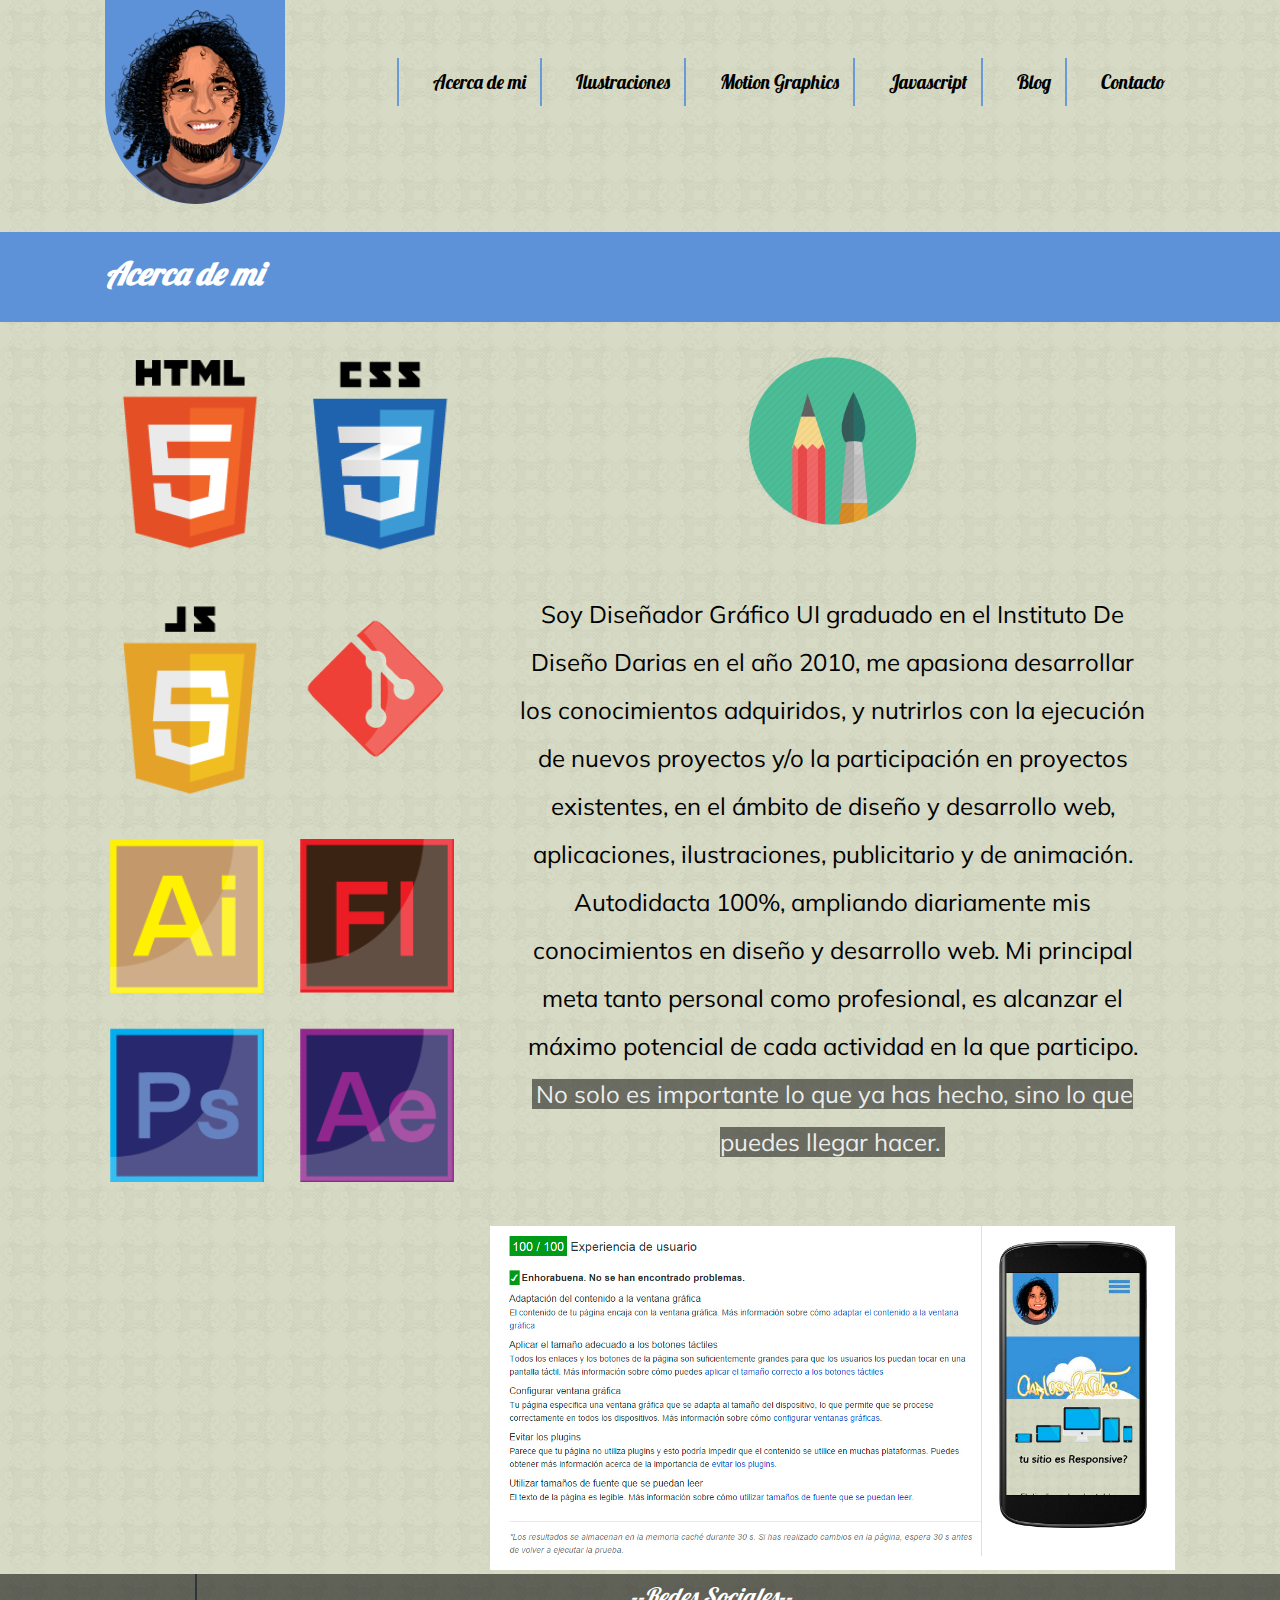
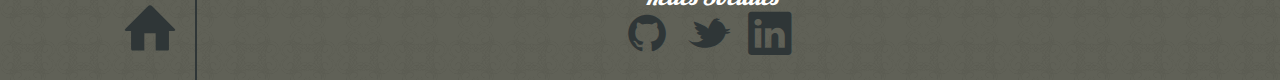
==== commit 373970ea: "mejoras" ====
--- a/acerca.html
+++ b/acerca.html
@@ -4,10 +4,10 @@
 	<meta charset="UTF-8">
 	<meta name="viewport" content="width=device-width, initial-scale=1.0, maximum-scale=1.0, minimum-scale=1.0">
 	<title>CarlosManotas</title>
+	<link rel="icon" href="imagenes/favicon.png" />
 	<link rel="stylesheet" href="estilos.css">
 	<link href='http://fonts.googleapis.com/css?family=Lobster|Muli:400,400italic' rel='stylesheet' type='text/css'>
 	<link rel="stylesheet" href="css/fuentes.css">
-	<script src="http://code.jquery.com/jquery-1.11.2.min.js"></script>
 </head>
 <body>
 	<div class="grupo">
@@ -51,8 +51,8 @@
 		<div class="caja tablet-50 web-65 acerca">
 			<img  class="img__item__2" src="imagenes/diseño.png" alt="diseños">
 			<p class="caja-p">Soy Diseñador Gráfico UI graduado en el Instituto De Diseño Darias en el año 2010, me apasiona desarrollar los conocimientos adquiridos, y nutrirlos con la ejecución de nuevos proyectos y/o la participación en proyectos existentes, en el ámbito de diseño y desarrollo web, aplicaciones, ilustraciones, publicitario y de animación.
-			Autodidacta, actualmente estudiante frontend de la plataforma platzi ampliando diariamente mis conocimientos en diseño y desarrollo web. 
-			Mi principal meta tanto personal como profesional, es alcanzar el máximo potencial de cada actividad en la que participo.</p>
+			Autodidacta 100%, ampliando diariamente mis conocimientos en diseño y desarrollo web. 
+			Mi principal meta tanto personal como profesional, es alcanzar el máximo potencial de cada actividad en la que participo. <br><span>No solo es importante lo que ya has hecho, sino lo que puedes llegar hacer.</span></p><img src="imagenes/Ux.jpg" alt="experiencia"/>
 		</div>
 	</div>
 								<!-- FOOTER -->
@@ -64,6 +64,7 @@
 			<a href="https://www.linkedin.com/profile/preview?vpa=pub&locale=es_ES" target="_new"><h2 class="icon-linkedin"></h2></a></div>
 		</footer>
 	</div>
+	<script src="http://code.jquery.com/jquery-1.11.2.min.js"></script>
 	<script type="text/javascript" src="funcion.js"></script>
 </body>
 </html>--- a/estilos.css
+++ b/estilos.css
@@ -1 +1 @@
-*,*:before,*:after{box-sizing:border-box}body{margin:0;padding:0}img{max-width:100%;height:auto}.grupo{position:relative;max-width:1100px;width:100%;margin:0 auto}.grupo.total{max-width:100% !important}.grupo:before,.grupo:after{content:"";display:table;width:100%;clear:both}.grupo .caja{float:left;margin:0;padding-left:15px;padding-right:15px;width:100%}.grupo .caja:last-child{float:right}.grupo .caja.total{float:none;display:table}.grupo .caja.total:before,.grupo .caja.total:after{content:"";display:table;width:100%;clear:both}.grupo .base-5{width:5%}.grupo .base-10{width:10%}.grupo .base-15{width:15%}.grupo .base-20{width:20%}.grupo .base-25{width:25%}.grupo .base-30{width:30%}.grupo .base-35{width:35%}.grupo .base-40{width:40%}.grupo .base-45{width:45%}.grupo .base-50{width:50%}.grupo .base-55{width:55%}.grupo .base-60{width:60%}.grupo .base-65{width:65%}.grupo .base-70{width:70%}.grupo .base-75{width:75%}.grupo .base-80{width:80%}.grupo .base-85{width:85%}.grupo .base-90{width:90%}.grupo .base-95{width:95%}.grupo .base-100{width:100%}.grupo .base-1-3{width:33.333333333%}.grupo .base-2-3{width:66.666666667%}.grupo .base-3-3{width:100%}.grupo .base-1-6{width:16.666666667%}.grupo .base-2-6{width:33.333333333%}.grupo .base-3-6{width:50%}.grupo .base-4-6{width:66.666666667%}.grupo .base-5-6{width:83.333333333%}.grupo .base-6-6{width:100%}.grupo .base-1-8{width:12.5%}.grupo .base-2-8{width:25%}.grupo .base-3-8{width:37.5%}.grupo .base-4-8{width:50%}.grupo .base-5-8{width:62.5%}.grupo .base-6-8{width:75%}.grupo .base-7-8{width:87.5%}.grupo .base-8-8{width:100%}@media all and (min-width: 480px){.grupo .caja.movil-5{width:5%}.grupo .caja.movil-10{width:10%}.grupo .caja.movil-15{width:15%}.grupo .caja.movil-20{width:20%}.grupo .caja.movil-25{width:25%}.grupo .caja.movil-30{width:30%}.grupo .caja.movil-35{width:35%}.grupo .caja.movil-40{width:40%}.grupo .caja.movil-45{width:45%}.grupo .caja.movil-50{width:50%}.grupo .caja.movil-55{width:55%}.grupo .caja.movil-60{width:60%}.grupo .caja.movil-65{width:65%}.grupo .caja.movil-70{width:70%}.grupo .caja.movil-75{width:75%}.grupo .caja.movil-80{width:80%}.grupo .caja.movil-85{width:85%}.grupo .caja.movil-90{width:90%}.grupo .caja.movil-95{width:95%}.grupo .caja.movil-100{width:100%}.grupo .caja.movil-1-3{width:33.333333333%}.grupo .caja.movil-2-3{width:66.666666667%}.grupo .caja.movil-3-3{width:100%}.grupo .caja.movil-1-6{width:16.666666667%}.grupo .caja.movil-2-6{width:33.333333333%}.grupo .caja.movil-3-6{width:50%}.grupo .caja.movil-4-6{width:66.666666667%}.grupo .caja.movil-5-6{width:83.333333333%}.grupo .caja.movil-6-6{width:100%}.grupo .caja.movil-1-8{width:12.5%}.grupo .caja.movil-2-8{width:25%}.grupo .caja.movil-3-8{width:37.5%}.grupo .caja.movil-4-8{width:50%}.grupo .caja.movil-5-8{width:62.5%}.grupo .caja.movil-6-8{width:75%}.grupo .caja.movil-7-8{width:87.5%}.grupo .caja.movil-8-8{width:100%}}@media all and (min-width: 768px){.grupo .caja.tablet-5{width:5%}.grupo .caja.tablet-10{width:10%}.grupo .caja.tablet-15{width:15%}.grupo .caja.tablet-20{width:20%}.grupo .caja.tablet-25{width:25%}.grupo .caja.tablet-30{width:30%}.grupo .caja.tablet-35{width:35%}.grupo .caja.tablet-40{width:40%}.grupo .caja.tablet-45{width:45%}.grupo .caja.tablet-50{width:50%}.grupo .caja.tablet-55{width:55%}.grupo .caja.tablet-60{width:60%}.grupo .caja.tablet-65{width:65%}.grupo .caja.tablet-70{width:70%}.grupo .caja.tablet-75{width:75%}.grupo .caja.tablet-80{width:80%}.grupo .caja.tablet-85{width:85%}.grupo .caja.tablet-90{width:90%}.grupo .caja.tablet-95{width:95%}.grupo .caja.tablet-100{width:100%}.grupo .caja.tablet-1-3{width:33.333333333%}.grupo .caja.tablet-2-3{width:66.666666667%}.grupo .caja.tablet-3-3{width:100%}.grupo .caja.tablet-1-6{width:16.666666667%}.grupo .caja.tablet-2-6{width:33.333333333%}.grupo .caja.tablet-3-6{width:50%}.grupo .caja.tablet-4-6{width:66.666666667%}.grupo .caja.tablet-5-6{width:83.333333333%}.grupo .caja.tablet-6-6{width:100%}.grupo .caja.tablet-1-8{width:12.5%}.grupo .caja.tablet-2-8{width:25%}.grupo .caja.tablet-3-8{width:37.5%}.grupo .caja.tablet-4-8{width:50%}.grupo .caja.tablet-5-8{width:62.5%}.grupo .caja.tablet-6-8{width:75%}.grupo .caja.tablet-7-8{width:87.5%}.grupo .caja.tablet-8-8{width:100%}}@media all and (min-width: 1025px){.grupo .caja.web-5{width:5%}.grupo .caja.web-10{width:10%}.grupo .caja.web-15{width:15%}.grupo .caja.web-20{width:20%}.grupo .caja.web-25{width:25%}.grupo .caja.web-30{width:30%}.grupo .caja.web-35{width:35%}.grupo .caja.web-40{width:40%}.grupo .caja.web-45{width:45%}.grupo .caja.web-50{width:50%}.grupo .caja.web-55{width:55%}.grupo .caja.web-60{width:60%}.grupo .caja.web-65{width:65%}.grupo .caja.web-70{width:70%}.grupo .caja.web-75{width:75%}.grupo .caja.web-80{width:80%}.grupo .caja.web-85{width:85%}.grupo .caja.web-90{width:90%}.grupo .caja.web-95{width:95%}.grupo .caja.web-100{width:100%}.grupo .caja.web-1-3{width:33.333333333%}.grupo .caja.web-2-3{width:66.666666667%}.grupo .caja.web-3-3{width:100%}.grupo .caja.web-1-6{width:16.666666667%}.grupo .caja.web-2-6{width:33.333333333%}.grupo .caja.web-3-6{width:50%}.grupo .caja.web-4-6{width:66.666666667%}.grupo .caja.web-5-6{width:83.333333333%}.grupo .caja.web-6-6{width:100%}.grupo .caja.web-1-8{width:12.5%}.grupo .caja.web-2-8{width:25%}.grupo .caja.web-3-8{width:37.5%}.grupo .caja.web-4-8{width:50%}.grupo .caja.web-5-8{width:62.5%}.grupo .caja.web-6-8{width:75%}.grupo .caja.web-7-8{width:87.5%}.grupo .caja.web-8-8{width:100%}}@media all and (min-width: 1400px){.grupo .caja.hd-5{width:5%}.grupo .caja.hd-10{width:10%}.grupo .caja.hd-15{width:15%}.grupo .caja.hd-20{width:20%}.grupo .caja.hd-25{width:25%}.grupo .caja.hd-30{width:30%}.grupo .caja.hd-35{width:35%}.grupo .caja.hd-40{width:40%}.grupo .caja.hd-45{width:45%}.grupo .caja.hd-50{width:50%}.grupo .caja.hd-55{width:55%}.grupo .caja.hd-60{width:60%}.grupo .caja.hd-65{width:65%}.grupo .caja.hd-70{width:70%}.grupo .caja.hd-75{width:75%}.grupo .caja.hd-80{width:80%}.grupo .caja.hd-85{width:85%}.grupo .caja.hd-90{width:90%}.grupo .caja.hd-95{width:95%}.grupo .caja.hd-100{width:100%}.grupo .caja.hd-1-3{width:33.333333333%}.grupo .caja.hd-2-3{width:66.666666667%}.grupo .caja.hd-3-3{width:100%}.grupo .caja.hd-1-6{width:16.666666667%}.grupo .caja.hd-2-6{width:33.333333333%}.grupo .caja.hd-3-6{width:50%}.grupo .caja.hd-4-6{width:66.666666667%}.grupo .caja.hd-5-6{width:83.333333333%}.grupo .caja.hd-6-6{width:100%}.grupo .caja.hd-1-8{width:12.5%}.grupo .caja.hd-2-8{width:25%}.grupo .caja.hd-3-8{width:37.5%}.grupo .caja.hd-4-8{width:50%}.grupo .caja.hd-5-8{width:62.5%}.grupo .caja.hd-6-8{width:75%}.grupo .caja.hd-7-8{width:87.5%}.grupo .caja.hd-8-8{width:100%}}.grupo.cuadricula{font-size:0}.grupo.cuadricula>.caja{float:none;display:inline-block;font-size:1rem}.grupo.base-tabla{display:table}.grupo.base-tabla>.caja{float:none;display:table-cell}.grupo.base-tabla.middle>.caja{vertical-align:middle}.grupo.base-tabla.top>.caja{vertical-align:top}.grupo.base-tabla.bottom>.caja{vertical-align:bottom}@media all and (min-width: 480px){.grupo.movil-tabla{display:table}.grupo.movil-tabla>.caja{float:none;display:table-cell}.grupo.movil-tabla.middle>.caja{vertical-align:middle}.grupo.movil-tabla.top>.caja{vertical-align:top}.grupo.movil-tabla.bottom>.caja{vertical-align:bottom}}@media all and (min-width: 768px){.grupo.tablet-tabla{display:table}.grupo.tablet-tabla>.caja{float:none;display:table-cell}.grupo.tablet-tabla.middle>.caja{vertical-align:middle}.grupo.tablet-tabla.top>.caja{vertical-align:top}.grupo.tablet-tabla.bottom>.caja{vertical-align:bottom}}@media all and (min-width: 1025px){.grupo.web-tabla{display:table}.grupo.web-tabla>.caja{float:none;display:table-cell}.grupo.web-tabla.middle>.caja{vertical-align:middle}.grupo.web-tabla.top>.caja{vertical-align:top}.grupo.web-tabla.bottom>.caja{vertical-align:bottom}}@media all and (min-width: 1400px){.grupo.hd-tabla{display:table}.grupo.hd-tabla>.caja{float:none;display:table-cell}.grupo.hd-tabla.middle>.caja{vertical-align:middle}.grupo.hd-tabla.top>.caja{vertical-align:top}.grupo.hd-tabla.bottom>.caja{vertical-align:bottom}}body.desarrollo{padding:0 !important;margin:0 !important}body.desarrollo:before{background:steelblue;color:#fff;font-size:18px;font-weight:bold;line-height:36px;text-align:center;display:block;height:36px;margin-bottom:30px;position:relative;z-index:900}body.desarrollo .grupo{padding-top:22px;margin-bottom:10px;outline:1px solid tomato}body.desarrollo .grupo .caja{position:relative;padding-bottom:22px}body.desarrollo .grupo .caja:nth-child(even){background:rgba(70,130,180,0.2)}body.desarrollo .grupo .grupo{margin-bottom:0}.desarrollo .grupo .caja:after,.desarrollo .grupo:before{content:attr(class);font-style:italic;font-size:12px;font-weight:normal;padding:0 5px;z-index:1;bottom:0;right:0;position:absolute;display:table;width:100%;height:22px;line-height:22px}.desarrollo .grupo:before{background:rgba(255,99,71,0.3);color:tomato;top:0;left:0;width:100%}.desarrollo .caja:after{background:rgba(70,130,180,0.2);color:steelblue}.desarrollo .caja.total:after{background:rgba(27,50,70,0.3)}body.desarrollo:before{content:"ED-GRID: Tamaño base"}@media screen and (min-width: 480px){body.desarrollo:before{content:"ED-GRID: Tamaño movil, a partir de 480px"}}@media screen and (min-width: 768px){body.desarrollo:before{content:"ED-GRID: Tamaño tablet, a partir de 768px"}}@media screen and (min-width: 1025px){body.desarrollo:before{content:"ED-GRID: Tamaño web, a partir de 1025px"}}@media screen and (min-width: 1400px){body.desarrollo:before{content:"ED-GRID: Tamaño hd, a partir de 1400px"}}@media screen and (max-width: 479px){.desde-movil{display:none}}@media screen and (min-width: 480px){.desde-movil{display:block}}@media screen and (max-width: 767px){.desde-tablet{display:none}}@media screen and (min-width: 768px){.desde-tablet{display:block}}@media screen and (max-width: 1024px){.desde-web{display:none}}@media screen and (min-width: 1025px){.desde-web{display:block}}@media screen and (max-width: 1399px){.desde-hd{display:none}}@media screen and (min-width: 1400px){.desde-hd{display:block}}@media screen and (max-width: 479px){.hasta-movil{display:block}}@media screen and (min-width: 480px){.hasta-movil{display:none}}@media screen and (max-width: 767px){.hasta-tablet{display:block}}@media screen and (min-width: 768px){.hasta-tablet{display:none}}@media screen and (max-width: 1024px){.hasta-web{display:block}}@media screen and (min-width: 1025px){.hasta-web{display:none}}@media screen and (max-width: 1399px){.hasta-hd{display:block}}@media screen and (min-width: 1400px){.hasta-hd{display:none}}.centrar-caja{display:block;clear:both;float:none !important;margin:0 auto !important}.centrar-texto{text-align:center}.derecha-texto{text-align:right}.left,.izquierda{float:left}.right,.derecha{float:right}.no-padding.grupo>.caja,.grupo>.no-padding{padding:0 !important}.padding{padding-left:15px;padding-right:15px}.doble-padding{padding-left:30px;padding-right:30px}body{background:#d7dac4 url("imagenes/texturas.png") repeat;min-width:320px}h1{text-align:center;font-family:'Muli',sans-serif;font-style:italic;font-size:1.5rem}h2{font-size:3rem}@media screen and (min-width: 768px){.titulo{padding-top:2em;}}.logo{width:110px;padding:0.6em 0.3em 0 0.3em;background-color:#5d92d9;border-radius:0 0 50% 50%}@media screen and (min-width: 1025px){.logo{width:180px;}}#mostrar-menu{padding-top:1em;padding-left:0.5em;line-height:3;text-align:right}@media screen and (min-width: 768px){#mostrar-menu{display:none;}}#mostrar-menu:before{content:"";cursor:pointer;display:inline-block;width:3.2em;height:2em;margin-right:0.5em;position:relative;top:0.1em;background:linear-gradient(#5d92d9 25%, transparent 25%, transparent 37%, #5d92d9 37%, #5d92d9 62%, transparent 62%, transparent 75%, #5d92d9 75%)}.menu{list-style:none;margin:0;padding:0;background:rgba(0,0,0,0.5);display:none}@media screen and (min-width: 768px){.menu{background:transparent;display:block;text-align:right;}}@media screen and (min-width: 768px){.menu__item{display:inline-block;}}.menu__item:nth-child(4){display:none}@media screen and (min-width: 768px){.menu__item:nth-child(4){display:inline-block;}}.menu__link{color:black;line-height:2.5;padding-left:1em;text-decoration:none;font-family:'Lobster',cursive}.menu__link:hover{color:white}@media screen and (min-width: 768px){.menu__link{margin-top:2em;padding:0 0.4em 0 0.8em;display:inline-block;transition:all 0.5s;box-shadow:2px 0 rgba(93,146,217,0.9) inset;}.menu__link:hover{box-shadow:20em 0 rgba(93,146,217,0.9) inset;color:white}}@media screen and (min-width: 1025px){.menu__link{margin-top:3em;font-size:1.2em;padding:0 0.5em 0 1.9em;}}.caja-texto{padding:1.5em 1em;font-family:'Muli',sans-serif;text-align:left;font-size:1.2em}@media screen and (min-width: 768px){.caja-texto{line-height:2;}}.footer{width:100%;background:#606157 url("imagenes/texturas.png") repeat;text-align:center}@media screen and (min-width: 768px){.footer{bottom:0;}}.footer a{display:inline-block;text-decoration:none;color:#2f3637}.footer a :hover{color:black}.footer p{font-family:'Lobster',cursive;font-size:1.5rem;font-style:italic;color:white;margin-top:0.3em;margin-bottom:0;padding-left:0.2em}.footer h2{margin:0;padding:0 0.1em 0.2em 0.1em}.home{padding:0.5em 0.3em 0.2em 0 !important;box-shadow:2px 0 #2f3637;display:inline-block;font-size:3.5rem}.nube{background:#fff;border-radius:100px;box-shadow:0 8px 5px rgba(0,0,0,0.1);height:120px;position:relative;width:350px}.nube:after,.nube:before{background:#fff;content:'';position:absolute;z-indeX:-1}.nube:after{border-radius:100px;height:100px;left:50px;top:-50px;width:100px}.nube:before{border-radius:200px;width:180px;height:180px;right:50px;top:-90px}@-webkit-keyframes nubeAnimada{100%{margin-left:-1400px}0%{margin-left:100%}}@keyframes nubeAnimada{100%{margin-left:-1400px}0%{margin-left:100%}}.n1{-webkit-animation:nubeAnimada 35s linear infinite;animation:nubeAnimada 35s linear infinite;-webkit-transform:scale(0.4);-ms-transform:scale(0.4);transform:scale(0.4)}.n2{-webkit-animation:nubeAnimada 25s linear infinite;animation:nubeAnimada 25s linear infinite;-webkit-transform:scale(0.7);-ms-transform:scale(0.7);transform:scale(0.7)}.n3{-webkit-animation:nubeAnimada 40s linear infinite;animation:nubeAnimada 40s linear infinite;-webkit-transform:scale(1.5);-ms-transform:scale(1.5);transform:scale(1.5);z-index:40}.n4{-webkit-animation:nubeAnimada 30s linear infinite;animation:nubeAnimada 30s linear infinite;-webkit-transform:scale(1);-ms-transform:scale(1);transform:scale(1);z-index:-1}.fondo{background-color:#5d92d9;width:100%;text-align:center;overflow:hidden;margin-top:1.5em;height:150px}@media screen and (min-width: 768px){.fondo{height:250px;}}@media screen and (min-width: 1025px){.fondo{height:300px;}}.animado{margin-top:3em;text-align:center;margin-right:0}.animado__img{text-align:center;padding:0;margin:auto;max-width:900px;z-index:20;position:absolute;left:0;right:0;bottom:0;top:0}@-webkit-keyframes textoAnimadoTablet{0%{top:-50px}100%{top:-70px}}@keyframes textoAnimadoTablet{0%{top:-50px}100%{top:-70px}}@-webkit-keyframes textoAnimado{0%{top:-20px}100%{top:-70px}}@keyframes textoAnimado{0%{top:-20px}100%{top:-70px}}.animado__img{-webkit-animation:textoAnimado 5s linear 2s infinite alternate;animation:textoAnimado 5s linear 2s infinite alternate}@media screen and (min-width: 768px){.animado__img{-webkit-animation:textoAnimadoTablet 4s linear 2s infinite alternate;animation:textoAnimadoTablet 4s linear 2s infinite alternate;}}.titulo__h1{font-family:'Lobster',cursive;text-align:left;color:white;font-size:2em}.fondo__generico{width:100%;background-color:#5d92d9;height:90px;margin:1.5em 0;overflow:hidden}@-webkit-keyframes textoTitulo{0%{margin-left:2000px;color:transparent}100%{margin-left:0;color:white}}@keyframes textoTitulo{0%{margin-left:2000px;color:transparent}100%{margin-left:0;color:white}}.titulo__h1{-webkit-animation:textoTitulo 0.5s ease-in;animation:textoTitulo 0.5s ease-in}.img__item{border-radius:50%;max-width:150px !important}@media screen and (min-width: 768px){.img__item{display:none !important;}}.img__item__2{display:none}@media screen and (min-width: 768px){.img__item__2{border-radius:50%;width:180px;display:inline-block;}}.seccion{text-align:center;font-size:0}.seccion img{width:100%}.seccion img:nth-child(4){padding-top:1em}.seccion>img,.seccion>.img{display:inline-block;float:none;font-size:1rem;width:22.75%;margin-right:3%;margin-bottom:3%;vertical-align:top}.seccion>img:nth-child(4n),.seccion>.img:nth-child(4n){margin-right:0}@media screen and (min-width: 1025px){.seccion{font-size:0;}.seccion img{max-width:155px}.seccion>img,.seccion>.img{display:inline-block;float:none;font-size:1rem;width:45%;margin-right:10%;margin-bottom:10%;vertical-align:top}.seccion>img:nth-child(2n),.seccion>.img:nth-child(2n){margin-right:0}}.caja-p{padding:1.5em 1em;font-family:'Muli',sans-serif;text-align:center;font-size:1.1em}@media screen and (min-width: 768px){.caja-p{line-height:2;}}@media screen and (min-width: 1025px){.caja-p{font-size:1.5em;}}.acerca{text-align:center}.centrado{text-align:center}.contenedor_img img{padding:0.5em 0}@media screen and (min-width: 768px){.contenedor_img{font-size:0;}.contenedor_img img{cursor:pointer;max-height:220px;background-color:rgba(0,0,0,0.5);object-fit:contain}.contenedor_img>img,.contenedor_img>.img{display:inline-block;float:none;font-size:1rem;width:49%;margin-right:2%;margin-bottom:2%;vertical-align:top}.contenedor_img>img:nth-child(2n),.contenedor_img>.img:nth-child(2n){margin-right:0}}@media screen and (min-width: 1025px){.contenedor_img{font-size:0;}.contenedor_img img{cursor:pointer;height:220px;object-fit:cover;margin:0.5em 0}.contenedor_img>img,.contenedor_img>.img{display:inline-block;float:none;font-size:1rem;width:33.333333333%;margin-right:0%;margin-bottom:0%;vertical-align:top}.contenedor_img>img:nth-child(3n),.contenedor_img>.img:nth-child(3n){margin-right:0}}#previa{background:rgba(0,0,0,0.9);display:none;height:100vh;width:100vw;left:0;top:0;right:0;bottom:0;margin:auto;text-align:center;z-index:100;position:fixed}.video{width:300px;padding:0}.video__item{padding:0;left:0;width:95%;height:0;overflow:hidden;padding-bottom:53.4375%;position:relative}.video__item iframe{padding:0.5em 0;position:absolute;width:100%;height:100%;left:0}@media screen and (min-width: 768px){.video{width:640px;}}.anotacion{width:80px;height:60px;border-radius:6px;background-color:white;display:inline-block;font-size:3em;margin:0.5em}.campo{background-color:#fff}.score{padding:0.5em;text-align:center}.canvas{text-align:center;margin-bottom:2rem}.dibujando{width:100%}.dibujando,.dibujando1{width:300px;height:490px;background-size:auto auto;border-radius:90px 90px 65px 45px;position:relative;top:0;right:0;bottom:0;left:0;margin:0 auto;z-index:1}.dibujando{-webkit-animation:rostro 15s infinite alternate;animation:rostro 15s infinite alternate;background:#e2a388 url(imagenes/mapa.png)}.dibujando1{-webkit-animation:girar 2s infinite alternate;animation:girar 2s infinite alternate;background:#e2a388 url(imagenes/mapa2.png)}@-webkit-keyframes rostro{0%{background-position:34% 55%;border-radius:40% 45% 50% 20%}50%{background-position:54% 41%;border-radius:90px 90px 25% 25%}100%{background-position:76% 55%;border-radius:45% 40% 20% 50%}}@keyframes rostro{0%{background-position:34% 55%;border-radius:40% 45% 50% 20%}50%{background-position:54% 41%;border-radius:90px 90px 25% 25%}100%{background-position:76% 55%;border-radius:45% 40% 20% 50%}}@-webkit-keyframes girar{0%{background-position:50% 85%;border-radius:200% 200% 200% 200%}100%{background-position:50% 10%;border-radius:150% 150% 100% 100%}}@keyframes girar{0%{background-position:50% 85%;border-radius:200% 200% 200% 200%}100%{background-position:50% 10%;border-radius:150% 150% 100% 100%}}.foo{margin-top:2rem}.Htitulo{text-align:center;font-family:'Muli',sans-serif;font-style:italic;margin:0}+*,*:before,*:after{box-sizing:border-box}body{margin:0;padding:0}img{max-width:100%;height:auto}.grupo{position:relative;max-width:1100px;width:100%;margin:0 auto}.grupo.total{max-width:100% !important}.grupo:before,.grupo:after{content:"";display:table;width:100%;clear:both}.grupo .caja{float:left;margin:0;padding-left:15px;padding-right:15px;width:100%}.grupo .caja:last-child{float:right}.grupo .caja.total{float:none;display:table}.grupo .caja.total:before,.grupo .caja.total:after{content:"";display:table;width:100%;clear:both}.grupo .base-5{width:5%}.grupo .base-10{width:10%}.grupo .base-15{width:15%}.grupo .base-20{width:20%}.grupo .base-25{width:25%}.grupo .base-30{width:30%}.grupo .base-35{width:35%}.grupo .base-40{width:40%}.grupo .base-45{width:45%}.grupo .base-50{width:50%}.grupo .base-55{width:55%}.grupo .base-60{width:60%}.grupo .base-65{width:65%}.grupo .base-70{width:70%}.grupo .base-75{width:75%}.grupo .base-80{width:80%}.grupo .base-85{width:85%}.grupo .base-90{width:90%}.grupo .base-95{width:95%}.grupo .base-100{width:100%}.grupo .base-1-3{width:33.333333333%}.grupo .base-2-3{width:66.666666667%}.grupo .base-3-3{width:100%}.grupo .base-1-6{width:16.666666667%}.grupo .base-2-6{width:33.333333333%}.grupo .base-3-6{width:50%}.grupo .base-4-6{width:66.666666667%}.grupo .base-5-6{width:83.333333333%}.grupo .base-6-6{width:100%}.grupo .base-1-8{width:12.5%}.grupo .base-2-8{width:25%}.grupo .base-3-8{width:37.5%}.grupo .base-4-8{width:50%}.grupo .base-5-8{width:62.5%}.grupo .base-6-8{width:75%}.grupo .base-7-8{width:87.5%}.grupo .base-8-8{width:100%}@media all and (min-width: 480px){.grupo .caja.movil-5{width:5%}.grupo .caja.movil-10{width:10%}.grupo .caja.movil-15{width:15%}.grupo .caja.movil-20{width:20%}.grupo .caja.movil-25{width:25%}.grupo .caja.movil-30{width:30%}.grupo .caja.movil-35{width:35%}.grupo .caja.movil-40{width:40%}.grupo .caja.movil-45{width:45%}.grupo .caja.movil-50{width:50%}.grupo .caja.movil-55{width:55%}.grupo .caja.movil-60{width:60%}.grupo .caja.movil-65{width:65%}.grupo .caja.movil-70{width:70%}.grupo .caja.movil-75{width:75%}.grupo .caja.movil-80{width:80%}.grupo .caja.movil-85{width:85%}.grupo .caja.movil-90{width:90%}.grupo .caja.movil-95{width:95%}.grupo .caja.movil-100{width:100%}.grupo .caja.movil-1-3{width:33.333333333%}.grupo .caja.movil-2-3{width:66.666666667%}.grupo .caja.movil-3-3{width:100%}.grupo .caja.movil-1-6{width:16.666666667%}.grupo .caja.movil-2-6{width:33.333333333%}.grupo .caja.movil-3-6{width:50%}.grupo .caja.movil-4-6{width:66.666666667%}.grupo .caja.movil-5-6{width:83.333333333%}.grupo .caja.movil-6-6{width:100%}.grupo .caja.movil-1-8{width:12.5%}.grupo .caja.movil-2-8{width:25%}.grupo .caja.movil-3-8{width:37.5%}.grupo .caja.movil-4-8{width:50%}.grupo .caja.movil-5-8{width:62.5%}.grupo .caja.movil-6-8{width:75%}.grupo .caja.movil-7-8{width:87.5%}.grupo .caja.movil-8-8{width:100%}}@media all and (min-width: 768px){.grupo .caja.tablet-5{width:5%}.grupo .caja.tablet-10{width:10%}.grupo .caja.tablet-15{width:15%}.grupo .caja.tablet-20{width:20%}.grupo .caja.tablet-25{width:25%}.grupo .caja.tablet-30{width:30%}.grupo .caja.tablet-35{width:35%}.grupo .caja.tablet-40{width:40%}.grupo .caja.tablet-45{width:45%}.grupo .caja.tablet-50{width:50%}.grupo .caja.tablet-55{width:55%}.grupo .caja.tablet-60{width:60%}.grupo .caja.tablet-65{width:65%}.grupo .caja.tablet-70{width:70%}.grupo .caja.tablet-75{width:75%}.grupo .caja.tablet-80{width:80%}.grupo .caja.tablet-85{width:85%}.grupo .caja.tablet-90{width:90%}.grupo .caja.tablet-95{width:95%}.grupo .caja.tablet-100{width:100%}.grupo .caja.tablet-1-3{width:33.333333333%}.grupo .caja.tablet-2-3{width:66.666666667%}.grupo .caja.tablet-3-3{width:100%}.grupo .caja.tablet-1-6{width:16.666666667%}.grupo .caja.tablet-2-6{width:33.333333333%}.grupo .caja.tablet-3-6{width:50%}.grupo .caja.tablet-4-6{width:66.666666667%}.grupo .caja.tablet-5-6{width:83.333333333%}.grupo .caja.tablet-6-6{width:100%}.grupo .caja.tablet-1-8{width:12.5%}.grupo .caja.tablet-2-8{width:25%}.grupo .caja.tablet-3-8{width:37.5%}.grupo .caja.tablet-4-8{width:50%}.grupo .caja.tablet-5-8{width:62.5%}.grupo .caja.tablet-6-8{width:75%}.grupo .caja.tablet-7-8{width:87.5%}.grupo .caja.tablet-8-8{width:100%}}@media all and (min-width: 1025px){.grupo .caja.web-5{width:5%}.grupo .caja.web-10{width:10%}.grupo .caja.web-15{width:15%}.grupo .caja.web-20{width:20%}.grupo .caja.web-25{width:25%}.grupo .caja.web-30{width:30%}.grupo .caja.web-35{width:35%}.grupo .caja.web-40{width:40%}.grupo .caja.web-45{width:45%}.grupo .caja.web-50{width:50%}.grupo .caja.web-55{width:55%}.grupo .caja.web-60{width:60%}.grupo .caja.web-65{width:65%}.grupo .caja.web-70{width:70%}.grupo .caja.web-75{width:75%}.grupo .caja.web-80{width:80%}.grupo .caja.web-85{width:85%}.grupo .caja.web-90{width:90%}.grupo .caja.web-95{width:95%}.grupo .caja.web-100{width:100%}.grupo .caja.web-1-3{width:33.333333333%}.grupo .caja.web-2-3{width:66.666666667%}.grupo .caja.web-3-3{width:100%}.grupo .caja.web-1-6{width:16.666666667%}.grupo .caja.web-2-6{width:33.333333333%}.grupo .caja.web-3-6{width:50%}.grupo .caja.web-4-6{width:66.666666667%}.grupo .caja.web-5-6{width:83.333333333%}.grupo .caja.web-6-6{width:100%}.grupo .caja.web-1-8{width:12.5%}.grupo .caja.web-2-8{width:25%}.grupo .caja.web-3-8{width:37.5%}.grupo .caja.web-4-8{width:50%}.grupo .caja.web-5-8{width:62.5%}.grupo .caja.web-6-8{width:75%}.grupo .caja.web-7-8{width:87.5%}.grupo .caja.web-8-8{width:100%}}@media all and (min-width: 1400px){.grupo .caja.hd-5{width:5%}.grupo .caja.hd-10{width:10%}.grupo .caja.hd-15{width:15%}.grupo .caja.hd-20{width:20%}.grupo .caja.hd-25{width:25%}.grupo .caja.hd-30{width:30%}.grupo .caja.hd-35{width:35%}.grupo .caja.hd-40{width:40%}.grupo .caja.hd-45{width:45%}.grupo .caja.hd-50{width:50%}.grupo .caja.hd-55{width:55%}.grupo .caja.hd-60{width:60%}.grupo .caja.hd-65{width:65%}.grupo .caja.hd-70{width:70%}.grupo .caja.hd-75{width:75%}.grupo .caja.hd-80{width:80%}.grupo .caja.hd-85{width:85%}.grupo .caja.hd-90{width:90%}.grupo .caja.hd-95{width:95%}.grupo .caja.hd-100{width:100%}.grupo .caja.hd-1-3{width:33.333333333%}.grupo .caja.hd-2-3{width:66.666666667%}.grupo .caja.hd-3-3{width:100%}.grupo .caja.hd-1-6{width:16.666666667%}.grupo .caja.hd-2-6{width:33.333333333%}.grupo .caja.hd-3-6{width:50%}.grupo .caja.hd-4-6{width:66.666666667%}.grupo .caja.hd-5-6{width:83.333333333%}.grupo .caja.hd-6-6{width:100%}.grupo .caja.hd-1-8{width:12.5%}.grupo .caja.hd-2-8{width:25%}.grupo .caja.hd-3-8{width:37.5%}.grupo .caja.hd-4-8{width:50%}.grupo .caja.hd-5-8{width:62.5%}.grupo .caja.hd-6-8{width:75%}.grupo .caja.hd-7-8{width:87.5%}.grupo .caja.hd-8-8{width:100%}}.grupo.cuadricula{font-size:0}.grupo.cuadricula>.caja{float:none;display:inline-block;font-size:1rem}.grupo.base-tabla{display:table}.grupo.base-tabla>.caja{float:none;display:table-cell}.grupo.base-tabla.middle>.caja{vertical-align:middle}.grupo.base-tabla.top>.caja{vertical-align:top}.grupo.base-tabla.bottom>.caja{vertical-align:bottom}@media all and (min-width: 480px){.grupo.movil-tabla{display:table}.grupo.movil-tabla>.caja{float:none;display:table-cell}.grupo.movil-tabla.middle>.caja{vertical-align:middle}.grupo.movil-tabla.top>.caja{vertical-align:top}.grupo.movil-tabla.bottom>.caja{vertical-align:bottom}}@media all and (min-width: 768px){.grupo.tablet-tabla{display:table}.grupo.tablet-tabla>.caja{float:none;display:table-cell}.grupo.tablet-tabla.middle>.caja{vertical-align:middle}.grupo.tablet-tabla.top>.caja{vertical-align:top}.grupo.tablet-tabla.bottom>.caja{vertical-align:bottom}}@media all and (min-width: 1025px){.grupo.web-tabla{display:table}.grupo.web-tabla>.caja{float:none;display:table-cell}.grupo.web-tabla.middle>.caja{vertical-align:middle}.grupo.web-tabla.top>.caja{vertical-align:top}.grupo.web-tabla.bottom>.caja{vertical-align:bottom}}@media all and (min-width: 1400px){.grupo.hd-tabla{display:table}.grupo.hd-tabla>.caja{float:none;display:table-cell}.grupo.hd-tabla.middle>.caja{vertical-align:middle}.grupo.hd-tabla.top>.caja{vertical-align:top}.grupo.hd-tabla.bottom>.caja{vertical-align:bottom}}body.desarrollo{padding:0 !important;margin:0 !important}body.desarrollo:before{background:steelblue;color:#fff;font-size:18px;font-weight:bold;line-height:36px;text-align:center;display:block;height:36px;margin-bottom:30px;position:relative;z-index:900}body.desarrollo .grupo{padding-top:22px;margin-bottom:10px;outline:1px solid tomato}body.desarrollo .grupo .caja{position:relative;padding-bottom:22px}body.desarrollo .grupo .caja:nth-child(even){background:rgba(70,130,180,0.2)}body.desarrollo .grupo .grupo{margin-bottom:0}.desarrollo .grupo .caja:after,.desarrollo .grupo:before{content:attr(class);font-style:italic;font-size:12px;font-weight:normal;padding:0 5px;z-index:1;bottom:0;right:0;position:absolute;display:table;width:100%;height:22px;line-height:22px}.desarrollo .grupo:before{background:rgba(255,99,71,0.3);color:tomato;top:0;left:0;width:100%}.desarrollo .caja:after{background:rgba(70,130,180,0.2);color:steelblue}.desarrollo .caja.total:after{background:rgba(27,50,70,0.3)}body.desarrollo:before{content:"ED-GRID: Tamaño base"}@media screen and (min-width: 480px){body.desarrollo:before{content:"ED-GRID: Tamaño movil, a partir de 480px"}}@media screen and (min-width: 768px){body.desarrollo:before{content:"ED-GRID: Tamaño tablet, a partir de 768px"}}@media screen and (min-width: 1025px){body.desarrollo:before{content:"ED-GRID: Tamaño web, a partir de 1025px"}}@media screen and (min-width: 1400px){body.desarrollo:before{content:"ED-GRID: Tamaño hd, a partir de 1400px"}}@media screen and (max-width: 479px){.desde-movil{display:none}}@media screen and (min-width: 480px){.desde-movil{display:block}}@media screen and (max-width: 767px){.desde-tablet{display:none}}@media screen and (min-width: 768px){.desde-tablet{display:block}}@media screen and (max-width: 1024px){.desde-web{display:none}}@media screen and (min-width: 1025px){.desde-web{display:block}}@media screen and (max-width: 1399px){.desde-hd{display:none}}@media screen and (min-width: 1400px){.desde-hd{display:block}}@media screen and (max-width: 479px){.hasta-movil{display:block}}@media screen and (min-width: 480px){.hasta-movil{display:none}}@media screen and (max-width: 767px){.hasta-tablet{display:block}}@media screen and (min-width: 768px){.hasta-tablet{display:none}}@media screen and (max-width: 1024px){.hasta-web{display:block}}@media screen and (min-width: 1025px){.hasta-web{display:none}}@media screen and (max-width: 1399px){.hasta-hd{display:block}}@media screen and (min-width: 1400px){.hasta-hd{display:none}}.centrar-caja{display:block;clear:both;float:none !important;margin:0 auto !important}.centrar-texto{text-align:center}.derecha-texto{text-align:right}.left,.izquierda{float:left}.right,.derecha{float:right}.no-padding.grupo>.caja,.grupo>.no-padding{padding:0 !important}.padding{padding-left:15px;padding-right:15px}.doble-padding{padding-left:30px;padding-right:30px}body{background:#d7dac4 url("imagenes/texturas.png") repeat;min-width:320px}h1{text-align:center;font-family:'Muli',sans-serif;font-style:italic;font-size:1.5rem}h2{font-size:3rem}@media screen and (min-width: 768px){.titulo{padding-top:2em;}}.logo{width:110px;padding:0.6em 0.3em 0 0.3em;background-color:#5d92d9;border-radius:0 0 50% 50%}@media screen and (min-width: 1025px){.logo{width:180px;}}#mostrar-menu{padding-top:1em;padding-left:0.5em;line-height:3;text-align:right}@media screen and (min-width: 768px){#mostrar-menu{display:none;}}#mostrar-menu:before{content:"";cursor:pointer;display:inline-block;width:3.2em;height:2em;margin-right:0.5em;position:relative;top:0.1em;background:linear-gradient(#5d92d9 25%, transparent 25%, transparent 37%, #5d92d9 37%, #5d92d9 62%, transparent 62%, transparent 75%, #5d92d9 75%)}.menu{list-style:none;margin:0;padding:0;background:rgba(0,0,0,0.5);display:none}@media screen and (min-width: 768px){.menu{background:transparent;display:block;text-align:right;}}@media screen and (min-width: 768px){.menu__item{display:inline-block;}}.menu__item:nth-child(4){display:none}@media screen and (min-width: 1025px){.menu__item:nth-child(4){display:inline-block;}}.menu__link{color:black;line-height:2.5;padding-left:1em;text-decoration:none;font-family:'Lobster',cursive}.menu__link:hover{color:white}@media screen and (min-width: 768px){.menu__link{margin-top:2em;padding:0 0.4em 0 0.8em;display:inline-block;transition:all 0.5s;box-shadow:2px 0 rgba(93,146,217,0.9) inset;}.menu__link:hover{box-shadow:20em 0 rgba(93,146,217,0.9) inset;color:white}}@media screen and (min-width: 1025px){.menu__link{margin-top:3em;font-size:1.2em;padding:0 0.5em 0 1.9em;}}.caja-texto{padding:1.5em 1em;font-family:'Muli',sans-serif;text-align:left;font-size:1.2em}@media screen and (min-width: 768px){.caja-texto{line-height:2;}}.side{background-color:rgba(96,97,87,0.3);padding:2em 0;font-family:'Muli',sans-serif}.footer{width:100%;background:#606157 url("imagenes/texturas.png") repeat;text-align:center}@media screen and (min-width: 768px){.footer{bottom:0;}}.footer a{display:inline-block;text-decoration:none;color:#2f3637}.footer a :hover{color:black}.footer p{font-family:'Lobster',cursive;font-size:1.5rem;font-style:italic;color:white;margin-top:0.3em;margin-bottom:0;padding-left:0.2em}.footer h2{margin:0;padding:0 0.1em 0.2em 0.1em}.home{padding:0.5em 0.3em 0.2em 0 !important;box-shadow:2px 0 #2f3637;display:inline-block;font-size:3.5rem}.nube{background:#fff;border-radius:100px;box-shadow:0 8px 5px rgba(0,0,0,0.1);height:120px;position:relative;width:350px}.nube:after,.nube:before{background:#fff;content:'';position:absolute;z-indeX:-1}.nube:after{border-radius:100px;height:100px;left:50px;top:-50px;width:100px}.nube:before{border-radius:200px;width:180px;height:180px;right:50px;top:-90px}@-webkit-keyframes nubeAnimada{100%{margin-left:-1400px}0%{margin-left:100%}}@keyframes nubeAnimada{100%{margin-left:-1400px}0%{margin-left:100%}}.n1{-webkit-animation:nubeAnimada 35s linear infinite;animation:nubeAnimada 35s linear infinite;-webkit-transform:scale(0.4);-ms-transform:scale(0.4);transform:scale(0.4)}.n2{-webkit-animation:nubeAnimada 25s linear infinite;animation:nubeAnimada 25s linear infinite;-webkit-transform:scale(0.7);-ms-transform:scale(0.7);transform:scale(0.7)}.n3{-webkit-animation:nubeAnimada 40s linear infinite;animation:nubeAnimada 40s linear infinite;-webkit-transform:scale(1.5);-ms-transform:scale(1.5);transform:scale(1.5);z-index:40}.n4{-webkit-animation:nubeAnimada 30s linear infinite;animation:nubeAnimada 30s linear infinite;-webkit-transform:scale(1);-ms-transform:scale(1);transform:scale(1);z-index:-1}.fondo{background-color:#5d92d9;width:100%;text-align:center;overflow:hidden;margin-top:1.5em;height:150px}@media screen and (min-width: 768px){.fondo{height:250px;}}@media screen and (min-width: 1025px){.fondo{height:300px;}}.animado{margin-top:3em;text-align:center;margin-right:0}.animado__img{text-align:center;padding:0;margin:auto;max-width:900px;z-index:20;position:absolute;left:0;right:0;bottom:0;top:0}@-webkit-keyframes textoAnimadoTablet{0%{top:-50px}100%{top:-70px}}@keyframes textoAnimadoTablet{0%{top:-50px}100%{top:-70px}}@-webkit-keyframes textoAnimado{0%{top:-20px}100%{top:-70px}}@keyframes textoAnimado{0%{top:-20px}100%{top:-70px}}.animado__img{-webkit-animation:textoAnimado 5s linear 2s infinite alternate;animation:textoAnimado 5s linear 2s infinite alternate}@media screen and (min-width: 768px){.animado__img{-webkit-animation:textoAnimadoTablet 4s linear 2s infinite alternate;animation:textoAnimadoTablet 4s linear 2s infinite alternate;}}.titulo__h1{font-family:'Lobster',cursive;text-align:left;color:white;font-size:2em}.fondo__generico{width:100%;background-color:#5d92d9;height:90px;margin:1.5em 0;overflow:hidden}@-webkit-keyframes textoTitulo{0%{margin-left:2000px;color:transparent}100%{margin-left:0;color:white}}@keyframes textoTitulo{0%{margin-left:2000px;color:transparent}100%{margin-left:0;color:white}}.titulo__h1{-webkit-animation:textoTitulo 0.5s ease-in;animation:textoTitulo 0.5s ease-in}.img__item{border-radius:50%;max-width:150px !important}@media screen and (min-width: 768px){.img__item{display:none !important;}}.img__item__2{display:none}@media screen and (min-width: 768px){.img__item__2{border-radius:50%;width:180px;display:inline-block;}}.seccion{text-align:center;font-size:0}.seccion img{width:100%}.seccion img:nth-child(4){padding-top:1em}.seccion>img,.seccion>.img{display:inline-block;float:none;font-size:1rem;width:22.75%;margin-right:3%;margin-bottom:3%;vertical-align:top}.seccion>img:nth-child(4n),.seccion>.img:nth-child(4n){margin-right:0}@media screen and (min-width: 768px){.seccion{font-size:0;}.seccion img{max-width:155px}.seccion>img,.seccion>.img{display:inline-block;float:none;font-size:1rem;width:45%;margin-right:10%;margin-bottom:10%;vertical-align:top}.seccion>img:nth-child(2n),.seccion>.img:nth-child(2n){margin-right:0}}.caja-p{padding:1.5em 1em;font-family:'Muli',sans-serif;text-align:center;font-size:1.1em}@media screen and (min-width: 768px){.caja-p{line-height:2;}}@media screen and (min-width: 1025px){.caja-p{font-size:1.5em;}}.caja-p span{color:rgba(255,255,255,0.9);box-shadow:5px 40px 5px 5px rgba(0,0,0,0.5) inset;padding:0 0.2em}.acerca{text-align:center}.centrado{text-align:center}.contenedor_img img{padding:0.5em 0}@media screen and (min-width: 768px){.contenedor_img{font-size:0;}.contenedor_img img{cursor:pointer;max-height:220px;background-color:rgba(0,0,0,0.5);object-fit:contain}.contenedor_img>img,.contenedor_img>.img{display:inline-block;float:none;font-size:1rem;width:49%;margin-right:2%;margin-bottom:2%;vertical-align:top}.contenedor_img>img:nth-child(2n),.contenedor_img>.img:nth-child(2n){margin-right:0}}@media screen and (min-width: 1025px){.contenedor_img{font-size:0;}.contenedor_img img{cursor:pointer;height:220px;object-fit:cover;margin:0.5em 0}.contenedor_img>img,.contenedor_img>.img{display:inline-block;float:none;font-size:1rem;width:33.333333333%;margin-right:0%;margin-bottom:0%;vertical-align:top}.contenedor_img>img:nth-child(3n),.contenedor_img>.img:nth-child(3n){margin-right:0}}#previa{background:rgba(0,0,0,0.9);display:none;height:100vh;width:100vw;left:0;top:0;right:0;bottom:0;margin:auto;text-align:center;z-index:100;position:fixed}.video{width:300px;padding:0}.video__item{padding:0;left:0;width:95%;height:0;overflow:hidden;padding-bottom:53.4375%;position:relative}.video__item iframe{padding:0.5em 0;position:absolute;width:100%;height:100%;left:0}@media screen and (min-width: 768px){.video{width:640px;}}.anotacion{width:80px;height:60px;border-radius:6px;background-color:white;display:inline-block;font-size:3em;margin:0.5em}.campo{background-color:#fff}.score{padding:0.5em;text-align:center}.canvas{text-align:center;margin-bottom:2rem}.dibujando{width:100%}.dibujando,.dibujando1{width:300px;height:490px;background-size:auto auto;border-radius:90px 90px 65px 45px;position:relative;top:0;right:0;bottom:0;left:0;margin:0 auto;z-index:1}.dibujando{-webkit-animation:rostro 15s infinite alternate;animation:rostro 15s infinite alternate;background:#e2a388 url(imagenes/mapa.png)}.dibujando1{-webkit-animation:girar 2s infinite alternate;animation:girar 2s infinite alternate;background:#e2a388 url(imagenes/mapa2.png)}@-webkit-keyframes rostro{0%{background-position:34% 55%;border-radius:40% 45% 50% 20%}50%{background-position:54% 41%;border-radius:90px 90px 25% 25%}100%{background-position:76% 55%;border-radius:45% 40% 20% 50%}}@keyframes rostro{0%{background-position:34% 55%;border-radius:40% 45% 50% 20%}50%{background-position:54% 41%;border-radius:90px 90px 25% 25%}100%{background-position:76% 55%;border-radius:45% 40% 20% 50%}}@-webkit-keyframes girar{0%{background-position:50% 85%;border-radius:200% 200% 200% 200%}100%{background-position:50% 10%;border-radius:150% 150% 100% 100%}}@keyframes girar{0%{background-position:50% 85%;border-radius:200% 200% 200% 200%}100%{background-position:50% 10%;border-radius:150% 150% 100% 100%}}.foo{margin-top:2rem}.Htitulo{text-align:center;font-family:'Muli',sans-serif;font-style:italic;margin:0}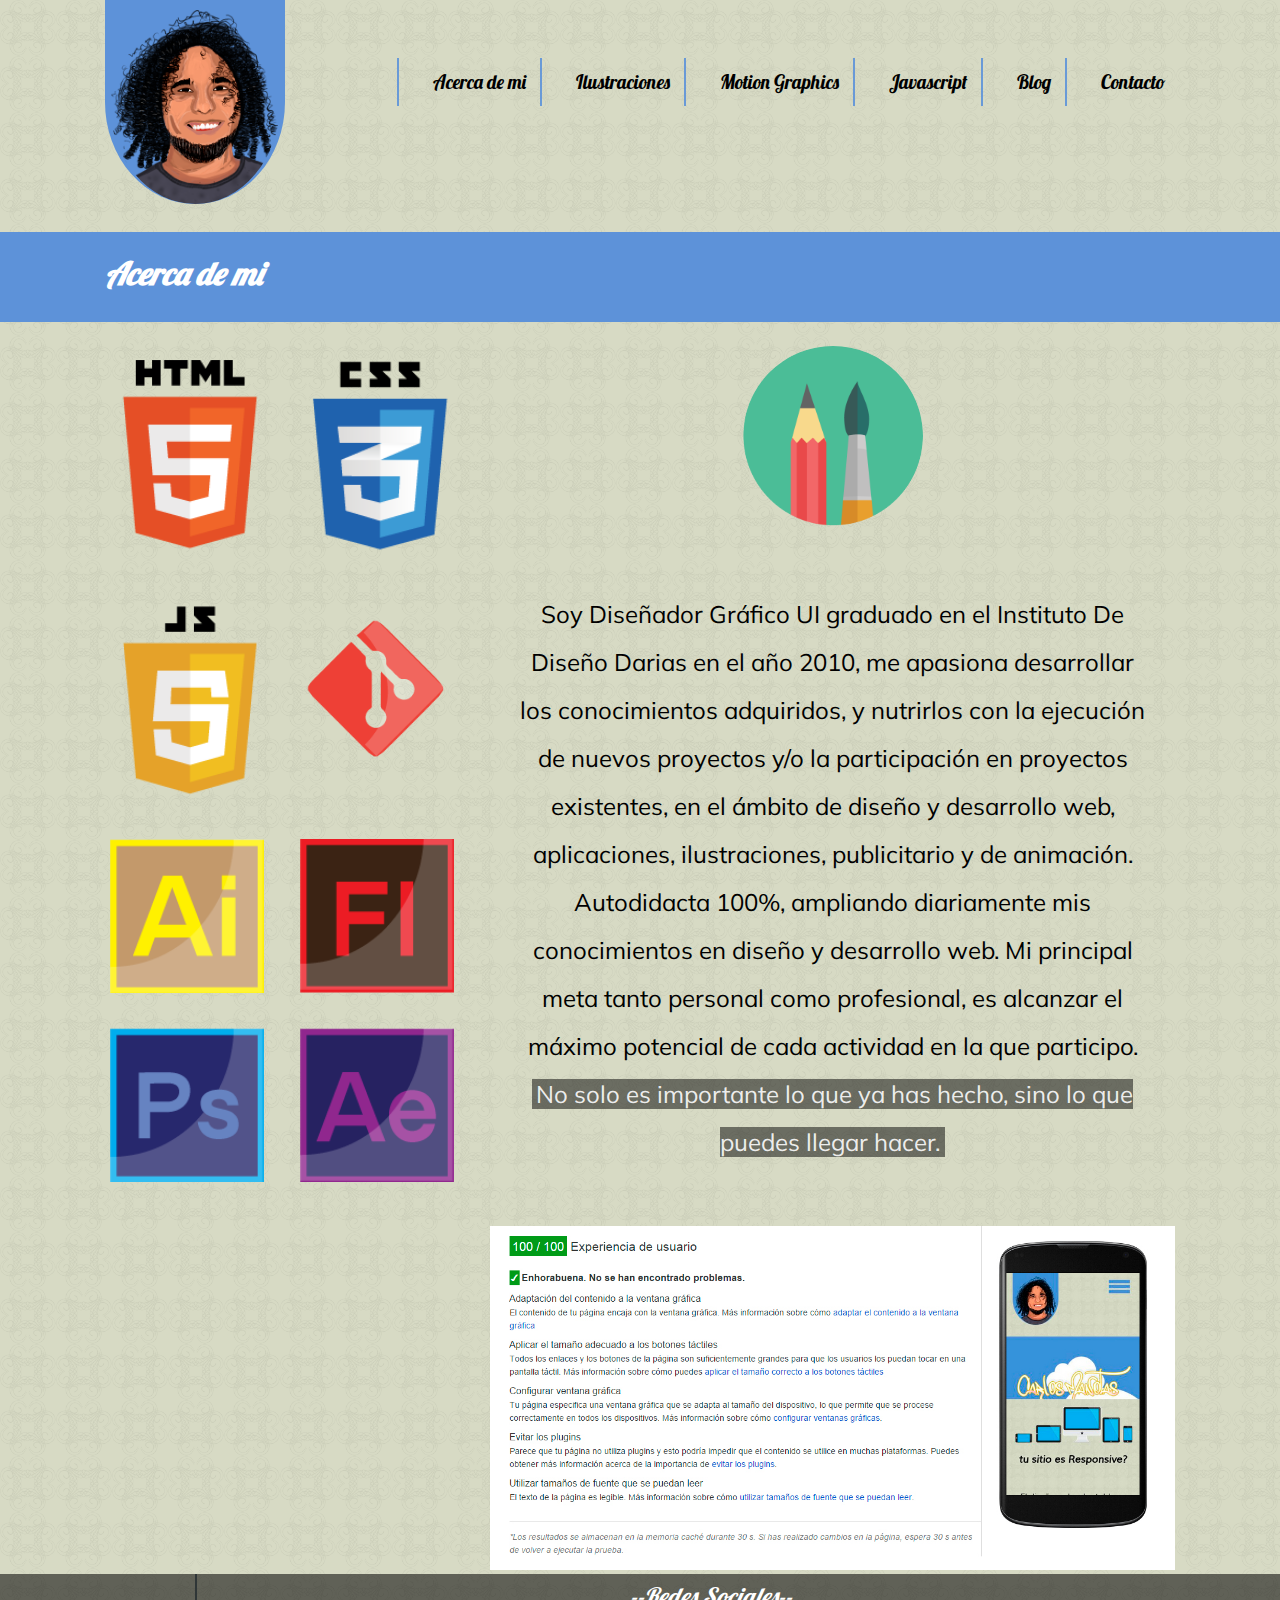
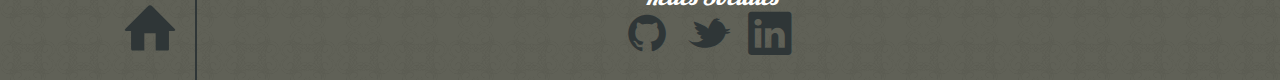
==== commit 50da04d9: "cambio de imagenes y funcionalidad" ====
--- a/acerca.html
+++ b/acerca.html
@@ -10,12 +10,12 @@
 	<link rel="stylesheet" href="css/fuentes.css">
 </head>
 <body>
-	<div class="grupo">
+	<header class="grupo">
 		<div class="caja base-50 tablet-2-8">
 			<a href="index.html"><img class="logo" src="imagenes/rostro.png" alt="logo"></a>
 		</div>
 										<!--MENU-->
-		<div class="caja base-50 tablet-6-8">
+		<nav class="caja base-50 tablet-6-8">
 			<div id="mostrar-menu"></div>
 				<ul class="menu">
 					<li class="menu__item"><a class="menu__link"href="#">Acerca de mi</a></li>
@@ -25,8 +25,8 @@
 					<li class="menu__item"><a class="menu__link"href="blog.html">Blog</a></li>
 					<li class="menu__item"><a target="_new" class="menu__link"href="http://carlosmanotas0.wix.com/manotas#!contact/c1d94">Contacto</a></li>
 				</ul>
-		</div>
-	</div>
+		</nav>
+	</header>
 	                     <!-- FONDO CON TITULO-->
 	<div class="fondo__generico">
 		<div class="grupo">
@@ -34,7 +34,7 @@
 		</div>
 	</div>
 				            <!-- CONTENIDO -->
-	<div class="grupo">
+	<section class="grupo">
 		<div class="caja centrado">
 			<img  class="img__item" src="imagenes/diseño.png" alt="dispositivos">
 		</div>
@@ -48,13 +48,21 @@
 			<img src="imagenes/photoshop.png" alt="photoshop">
 			<img src="imagenes/after.png" alt="after effects">
 		</div>
-		<div class="caja tablet-50 web-65 acerca">
+		<article class="caja tablet-50 web-65 acerca">
 			<img  class="img__item__2" src="imagenes/diseño.png" alt="diseños">
 			<p class="caja-p">Soy Diseñador Gráfico UI graduado en el Instituto De Diseño Darias en el año 2010, me apasiona desarrollar los conocimientos adquiridos, y nutrirlos con la ejecución de nuevos proyectos y/o la participación en proyectos existentes, en el ámbito de diseño y desarrollo web, aplicaciones, ilustraciones, publicitario y de animación.
 			Autodidacta 100%, ampliando diariamente mis conocimientos en diseño y desarrollo web. 
-			Mi principal meta tanto personal como profesional, es alcanzar el máximo potencial de cada actividad en la que participo. <br><span>No solo es importante lo que ya has hecho, sino lo que puedes llegar hacer.</span></p><img src="imagenes/Ux.jpg" alt="experiencia"/>
+			Mi principal meta tanto personal como profesional, es alcanzar el máximo potencial de cada actividad en la que participo. <br><span>No solo es importante lo que ya has hecho, sino lo que puedes llegar hacer.</span></p>
+			<div id="container">
+				<img class="pointer" src="imagenes/Ux.jpg" alt="Ux"/>
+			</div>
+		</article>
+		<div id="previa">
+			<div>
+				<img src="" id="imgFull">
+			</div>
 		</div>
-	</div>
+	</section>
 								<!-- FOOTER -->
 	<div class="footer">
 		<footer class="grupo">
--- a/estilos.css
+++ b/estilos.css
@@ -1 +1 @@
-*,*:before,*:after{box-sizing:border-box}body{margin:0;padding:0}img{max-width:100%;height:auto}.grupo{position:relative;max-width:1100px;width:100%;margin:0 auto}.grupo.total{max-width:100% !important}.grupo:before,.grupo:after{content:"";display:table;width:100%;clear:both}.grupo .caja{float:left;margin:0;padding-left:15px;padding-right:15px;width:100%}.grupo .caja:last-child{float:right}.grupo .caja.total{float:none;display:table}.grupo .caja.total:before,.grupo .caja.total:after{content:"";display:table;width:100%;clear:both}.grupo .base-5{width:5%}.grupo .base-10{width:10%}.grupo .base-15{width:15%}.grupo .base-20{width:20%}.grupo .base-25{width:25%}.grupo .base-30{width:30%}.grupo .base-35{width:35%}.grupo .base-40{width:40%}.grupo .base-45{width:45%}.grupo .base-50{width:50%}.grupo .base-55{width:55%}.grupo .base-60{width:60%}.grupo .base-65{width:65%}.grupo .base-70{width:70%}.grupo .base-75{width:75%}.grupo .base-80{width:80%}.grupo .base-85{width:85%}.grupo .base-90{width:90%}.grupo .base-95{width:95%}.grupo .base-100{width:100%}.grupo .base-1-3{width:33.333333333%}.grupo .base-2-3{width:66.666666667%}.grupo .base-3-3{width:100%}.grupo .base-1-6{width:16.666666667%}.grupo .base-2-6{width:33.333333333%}.grupo .base-3-6{width:50%}.grupo .base-4-6{width:66.666666667%}.grupo .base-5-6{width:83.333333333%}.grupo .base-6-6{width:100%}.grupo .base-1-8{width:12.5%}.grupo .base-2-8{width:25%}.grupo .base-3-8{width:37.5%}.grupo .base-4-8{width:50%}.grupo .base-5-8{width:62.5%}.grupo .base-6-8{width:75%}.grupo .base-7-8{width:87.5%}.grupo .base-8-8{width:100%}@media all and (min-width: 480px){.grupo .caja.movil-5{width:5%}.grupo .caja.movil-10{width:10%}.grupo .caja.movil-15{width:15%}.grupo .caja.movil-20{width:20%}.grupo .caja.movil-25{width:25%}.grupo .caja.movil-30{width:30%}.grupo .caja.movil-35{width:35%}.grupo .caja.movil-40{width:40%}.grupo .caja.movil-45{width:45%}.grupo .caja.movil-50{width:50%}.grupo .caja.movil-55{width:55%}.grupo .caja.movil-60{width:60%}.grupo .caja.movil-65{width:65%}.grupo .caja.movil-70{width:70%}.grupo .caja.movil-75{width:75%}.grupo .caja.movil-80{width:80%}.grupo .caja.movil-85{width:85%}.grupo .caja.movil-90{width:90%}.grupo .caja.movil-95{width:95%}.grupo .caja.movil-100{width:100%}.grupo .caja.movil-1-3{width:33.333333333%}.grupo .caja.movil-2-3{width:66.666666667%}.grupo .caja.movil-3-3{width:100%}.grupo .caja.movil-1-6{width:16.666666667%}.grupo .caja.movil-2-6{width:33.333333333%}.grupo .caja.movil-3-6{width:50%}.grupo .caja.movil-4-6{width:66.666666667%}.grupo .caja.movil-5-6{width:83.333333333%}.grupo .caja.movil-6-6{width:100%}.grupo .caja.movil-1-8{width:12.5%}.grupo .caja.movil-2-8{width:25%}.grupo .caja.movil-3-8{width:37.5%}.grupo .caja.movil-4-8{width:50%}.grupo .caja.movil-5-8{width:62.5%}.grupo .caja.movil-6-8{width:75%}.grupo .caja.movil-7-8{width:87.5%}.grupo .caja.movil-8-8{width:100%}}@media all and (min-width: 768px){.grupo .caja.tablet-5{width:5%}.grupo .caja.tablet-10{width:10%}.grupo .caja.tablet-15{width:15%}.grupo .caja.tablet-20{width:20%}.grupo .caja.tablet-25{width:25%}.grupo .caja.tablet-30{width:30%}.grupo .caja.tablet-35{width:35%}.grupo .caja.tablet-40{width:40%}.grupo .caja.tablet-45{width:45%}.grupo .caja.tablet-50{width:50%}.grupo .caja.tablet-55{width:55%}.grupo .caja.tablet-60{width:60%}.grupo .caja.tablet-65{width:65%}.grupo .caja.tablet-70{width:70%}.grupo .caja.tablet-75{width:75%}.grupo .caja.tablet-80{width:80%}.grupo .caja.tablet-85{width:85%}.grupo .caja.tablet-90{width:90%}.grupo .caja.tablet-95{width:95%}.grupo .caja.tablet-100{width:100%}.grupo .caja.tablet-1-3{width:33.333333333%}.grupo .caja.tablet-2-3{width:66.666666667%}.grupo .caja.tablet-3-3{width:100%}.grupo .caja.tablet-1-6{width:16.666666667%}.grupo .caja.tablet-2-6{width:33.333333333%}.grupo .caja.tablet-3-6{width:50%}.grupo .caja.tablet-4-6{width:66.666666667%}.grupo .caja.tablet-5-6{width:83.333333333%}.grupo .caja.tablet-6-6{width:100%}.grupo .caja.tablet-1-8{width:12.5%}.grupo .caja.tablet-2-8{width:25%}.grupo .caja.tablet-3-8{width:37.5%}.grupo .caja.tablet-4-8{width:50%}.grupo .caja.tablet-5-8{width:62.5%}.grupo .caja.tablet-6-8{width:75%}.grupo .caja.tablet-7-8{width:87.5%}.grupo .caja.tablet-8-8{width:100%}}@media all and (min-width: 1025px){.grupo .caja.web-5{width:5%}.grupo .caja.web-10{width:10%}.grupo .caja.web-15{width:15%}.grupo .caja.web-20{width:20%}.grupo .caja.web-25{width:25%}.grupo .caja.web-30{width:30%}.grupo .caja.web-35{width:35%}.grupo .caja.web-40{width:40%}.grupo .caja.web-45{width:45%}.grupo .caja.web-50{width:50%}.grupo .caja.web-55{width:55%}.grupo .caja.web-60{width:60%}.grupo .caja.web-65{width:65%}.grupo .caja.web-70{width:70%}.grupo .caja.web-75{width:75%}.grupo .caja.web-80{width:80%}.grupo .caja.web-85{width:85%}.grupo .caja.web-90{width:90%}.grupo .caja.web-95{width:95%}.grupo .caja.web-100{width:100%}.grupo .caja.web-1-3{width:33.333333333%}.grupo .caja.web-2-3{width:66.666666667%}.grupo .caja.web-3-3{width:100%}.grupo .caja.web-1-6{width:16.666666667%}.grupo .caja.web-2-6{width:33.333333333%}.grupo .caja.web-3-6{width:50%}.grupo .caja.web-4-6{width:66.666666667%}.grupo .caja.web-5-6{width:83.333333333%}.grupo .caja.web-6-6{width:100%}.grupo .caja.web-1-8{width:12.5%}.grupo .caja.web-2-8{width:25%}.grupo .caja.web-3-8{width:37.5%}.grupo .caja.web-4-8{width:50%}.grupo .caja.web-5-8{width:62.5%}.grupo .caja.web-6-8{width:75%}.grupo .caja.web-7-8{width:87.5%}.grupo .caja.web-8-8{width:100%}}@media all and (min-width: 1400px){.grupo .caja.hd-5{width:5%}.grupo .caja.hd-10{width:10%}.grupo .caja.hd-15{width:15%}.grupo .caja.hd-20{width:20%}.grupo .caja.hd-25{width:25%}.grupo .caja.hd-30{width:30%}.grupo .caja.hd-35{width:35%}.grupo .caja.hd-40{width:40%}.grupo .caja.hd-45{width:45%}.grupo .caja.hd-50{width:50%}.grupo .caja.hd-55{width:55%}.grupo .caja.hd-60{width:60%}.grupo .caja.hd-65{width:65%}.grupo .caja.hd-70{width:70%}.grupo .caja.hd-75{width:75%}.grupo .caja.hd-80{width:80%}.grupo .caja.hd-85{width:85%}.grupo .caja.hd-90{width:90%}.grupo .caja.hd-95{width:95%}.grupo .caja.hd-100{width:100%}.grupo .caja.hd-1-3{width:33.333333333%}.grupo .caja.hd-2-3{width:66.666666667%}.grupo .caja.hd-3-3{width:100%}.grupo .caja.hd-1-6{width:16.666666667%}.grupo .caja.hd-2-6{width:33.333333333%}.grupo .caja.hd-3-6{width:50%}.grupo .caja.hd-4-6{width:66.666666667%}.grupo .caja.hd-5-6{width:83.333333333%}.grupo .caja.hd-6-6{width:100%}.grupo .caja.hd-1-8{width:12.5%}.grupo .caja.hd-2-8{width:25%}.grupo .caja.hd-3-8{width:37.5%}.grupo .caja.hd-4-8{width:50%}.grupo .caja.hd-5-8{width:62.5%}.grupo .caja.hd-6-8{width:75%}.grupo .caja.hd-7-8{width:87.5%}.grupo .caja.hd-8-8{width:100%}}.grupo.cuadricula{font-size:0}.grupo.cuadricula>.caja{float:none;display:inline-block;font-size:1rem}.grupo.base-tabla{display:table}.grupo.base-tabla>.caja{float:none;display:table-cell}.grupo.base-tabla.middle>.caja{vertical-align:middle}.grupo.base-tabla.top>.caja{vertical-align:top}.grupo.base-tabla.bottom>.caja{vertical-align:bottom}@media all and (min-width: 480px){.grupo.movil-tabla{display:table}.grupo.movil-tabla>.caja{float:none;display:table-cell}.grupo.movil-tabla.middle>.caja{vertical-align:middle}.grupo.movil-tabla.top>.caja{vertical-align:top}.grupo.movil-tabla.bottom>.caja{vertical-align:bottom}}@media all and (min-width: 768px){.grupo.tablet-tabla{display:table}.grupo.tablet-tabla>.caja{float:none;display:table-cell}.grupo.tablet-tabla.middle>.caja{vertical-align:middle}.grupo.tablet-tabla.top>.caja{vertical-align:top}.grupo.tablet-tabla.bottom>.caja{vertical-align:bottom}}@media all and (min-width: 1025px){.grupo.web-tabla{display:table}.grupo.web-tabla>.caja{float:none;display:table-cell}.grupo.web-tabla.middle>.caja{vertical-align:middle}.grupo.web-tabla.top>.caja{vertical-align:top}.grupo.web-tabla.bottom>.caja{vertical-align:bottom}}@media all and (min-width: 1400px){.grupo.hd-tabla{display:table}.grupo.hd-tabla>.caja{float:none;display:table-cell}.grupo.hd-tabla.middle>.caja{vertical-align:middle}.grupo.hd-tabla.top>.caja{vertical-align:top}.grupo.hd-tabla.bottom>.caja{vertical-align:bottom}}body.desarrollo{padding:0 !important;margin:0 !important}body.desarrollo:before{background:steelblue;color:#fff;font-size:18px;font-weight:bold;line-height:36px;text-align:center;display:block;height:36px;margin-bottom:30px;position:relative;z-index:900}body.desarrollo .grupo{padding-top:22px;margin-bottom:10px;outline:1px solid tomato}body.desarrollo .grupo .caja{position:relative;padding-bottom:22px}body.desarrollo .grupo .caja:nth-child(even){background:rgba(70,130,180,0.2)}body.desarrollo .grupo .grupo{margin-bottom:0}.desarrollo .grupo .caja:after,.desarrollo .grupo:before{content:attr(class);font-style:italic;font-size:12px;font-weight:normal;padding:0 5px;z-index:1;bottom:0;right:0;position:absolute;display:table;width:100%;height:22px;line-height:22px}.desarrollo .grupo:before{background:rgba(255,99,71,0.3);color:tomato;top:0;left:0;width:100%}.desarrollo .caja:after{background:rgba(70,130,180,0.2);color:steelblue}.desarrollo .caja.total:after{background:rgba(27,50,70,0.3)}body.desarrollo:before{content:"ED-GRID: Tamaño base"}@media screen and (min-width: 480px){body.desarrollo:before{content:"ED-GRID: Tamaño movil, a partir de 480px"}}@media screen and (min-width: 768px){body.desarrollo:before{content:"ED-GRID: Tamaño tablet, a partir de 768px"}}@media screen and (min-width: 1025px){body.desarrollo:before{content:"ED-GRID: Tamaño web, a partir de 1025px"}}@media screen and (min-width: 1400px){body.desarrollo:before{content:"ED-GRID: Tamaño hd, a partir de 1400px"}}@media screen and (max-width: 479px){.desde-movil{display:none}}@media screen and (min-width: 480px){.desde-movil{display:block}}@media screen and (max-width: 767px){.desde-tablet{display:none}}@media screen and (min-width: 768px){.desde-tablet{display:block}}@media screen and (max-width: 1024px){.desde-web{display:none}}@media screen and (min-width: 1025px){.desde-web{display:block}}@media screen and (max-width: 1399px){.desde-hd{display:none}}@media screen and (min-width: 1400px){.desde-hd{display:block}}@media screen and (max-width: 479px){.hasta-movil{display:block}}@media screen and (min-width: 480px){.hasta-movil{display:none}}@media screen and (max-width: 767px){.hasta-tablet{display:block}}@media screen and (min-width: 768px){.hasta-tablet{display:none}}@media screen and (max-width: 1024px){.hasta-web{display:block}}@media screen and (min-width: 1025px){.hasta-web{display:none}}@media screen and (max-width: 1399px){.hasta-hd{display:block}}@media screen and (min-width: 1400px){.hasta-hd{display:none}}.centrar-caja{display:block;clear:both;float:none !important;margin:0 auto !important}.centrar-texto{text-align:center}.derecha-texto{text-align:right}.left,.izquierda{float:left}.right,.derecha{float:right}.no-padding.grupo>.caja,.grupo>.no-padding{padding:0 !important}.padding{padding-left:15px;padding-right:15px}.doble-padding{padding-left:30px;padding-right:30px}body{background:#d7dac4 url("imagenes/texturas.png") repeat;min-width:320px}h1{text-align:center;font-family:'Muli',sans-serif;font-style:italic;font-size:1.5rem}h2{font-size:3rem}@media screen and (min-width: 768px){.titulo{padding-top:2em;}}.logo{width:110px;padding:0.6em 0.3em 0 0.3em;background-color:#5d92d9;border-radius:0 0 50% 50%}@media screen and (min-width: 1025px){.logo{width:180px;}}#mostrar-menu{padding-top:1em;padding-left:0.5em;line-height:3;text-align:right}@media screen and (min-width: 768px){#mostrar-menu{display:none;}}#mostrar-menu:before{content:"";cursor:pointer;display:inline-block;width:3.2em;height:2em;margin-right:0.5em;position:relative;top:0.1em;background:linear-gradient(#5d92d9 25%, transparent 25%, transparent 37%, #5d92d9 37%, #5d92d9 62%, transparent 62%, transparent 75%, #5d92d9 75%)}.menu{list-style:none;margin:0;padding:0;background:rgba(0,0,0,0.5);display:none}@media screen and (min-width: 768px){.menu{background:transparent;display:block;text-align:right;}}@media screen and (min-width: 768px){.menu__item{display:inline-block;}}.menu__item:nth-child(4){display:none}@media screen and (min-width: 1025px){.menu__item:nth-child(4){display:inline-block;}}.menu__link{color:black;line-height:2.5;padding-left:1em;text-decoration:none;font-family:'Lobster',cursive}.menu__link:hover{color:white}@media screen and (min-width: 768px){.menu__link{margin-top:2em;padding:0 0.4em 0 0.8em;display:inline-block;transition:all 0.5s;box-shadow:2px 0 rgba(93,146,217,0.9) inset;}.menu__link:hover{box-shadow:20em 0 rgba(93,146,217,0.9) inset;color:white}}@media screen and (min-width: 1025px){.menu__link{margin-top:3em;font-size:1.2em;padding:0 0.5em 0 1.9em;}}.caja-texto{padding:1.5em 1em;font-family:'Muli',sans-serif;text-align:left;font-size:1.2em}@media screen and (min-width: 768px){.caja-texto{line-height:2;}}.side{background-color:rgba(96,97,87,0.3);padding:2em 0;font-family:'Muli',sans-serif}.footer{width:100%;background:#606157 url("imagenes/texturas.png") repeat;text-align:center}@media screen and (min-width: 768px){.footer{bottom:0;}}.footer a{display:inline-block;text-decoration:none;color:#2f3637}.footer a :hover{color:black}.footer p{font-family:'Lobster',cursive;font-size:1.5rem;font-style:italic;color:white;margin-top:0.3em;margin-bottom:0;padding-left:0.2em}.footer h2{margin:0;padding:0 0.1em 0.2em 0.1em}.home{padding:0.5em 0.3em 0.2em 0 !important;box-shadow:2px 0 #2f3637;display:inline-block;font-size:3.5rem}.nube{background:#fff;border-radius:100px;box-shadow:0 8px 5px rgba(0,0,0,0.1);height:120px;position:relative;width:350px}.nube:after,.nube:before{background:#fff;content:'';position:absolute;z-indeX:-1}.nube:after{border-radius:100px;height:100px;left:50px;top:-50px;width:100px}.nube:before{border-radius:200px;width:180px;height:180px;right:50px;top:-90px}@-webkit-keyframes nubeAnimada{100%{margin-left:-1400px}0%{margin-left:100%}}@keyframes nubeAnimada{100%{margin-left:-1400px}0%{margin-left:100%}}.n1{-webkit-animation:nubeAnimada 35s linear infinite;animation:nubeAnimada 35s linear infinite;-webkit-transform:scale(0.4);-ms-transform:scale(0.4);transform:scale(0.4)}.n2{-webkit-animation:nubeAnimada 25s linear infinite;animation:nubeAnimada 25s linear infinite;-webkit-transform:scale(0.7);-ms-transform:scale(0.7);transform:scale(0.7)}.n3{-webkit-animation:nubeAnimada 40s linear infinite;animation:nubeAnimada 40s linear infinite;-webkit-transform:scale(1.5);-ms-transform:scale(1.5);transform:scale(1.5);z-index:40}.n4{-webkit-animation:nubeAnimada 30s linear infinite;animation:nubeAnimada 30s linear infinite;-webkit-transform:scale(1);-ms-transform:scale(1);transform:scale(1);z-index:-1}.fondo{background-color:#5d92d9;width:100%;text-align:center;overflow:hidden;margin-top:1.5em;height:150px}@media screen and (min-width: 768px){.fondo{height:250px;}}@media screen and (min-width: 1025px){.fondo{height:300px;}}.animado{margin-top:3em;text-align:center;margin-right:0}.animado__img{text-align:center;padding:0;margin:auto;max-width:900px;z-index:20;position:absolute;left:0;right:0;bottom:0;top:0}@-webkit-keyframes textoAnimadoTablet{0%{top:-50px}100%{top:-70px}}@keyframes textoAnimadoTablet{0%{top:-50px}100%{top:-70px}}@-webkit-keyframes textoAnimado{0%{top:-20px}100%{top:-70px}}@keyframes textoAnimado{0%{top:-20px}100%{top:-70px}}.animado__img{-webkit-animation:textoAnimado 5s linear 2s infinite alternate;animation:textoAnimado 5s linear 2s infinite alternate}@media screen and (min-width: 768px){.animado__img{-webkit-animation:textoAnimadoTablet 4s linear 2s infinite alternate;animation:textoAnimadoTablet 4s linear 2s infinite alternate;}}.titulo__h1{font-family:'Lobster',cursive;text-align:left;color:white;font-size:2em}.fondo__generico{width:100%;background-color:#5d92d9;height:90px;margin:1.5em 0;overflow:hidden}@-webkit-keyframes textoTitulo{0%{margin-left:2000px;color:transparent}100%{margin-left:0;color:white}}@keyframes textoTitulo{0%{margin-left:2000px;color:transparent}100%{margin-left:0;color:white}}.titulo__h1{-webkit-animation:textoTitulo 0.5s ease-in;animation:textoTitulo 0.5s ease-in}.img__item{border-radius:50%;max-width:150px !important}@media screen and (min-width: 768px){.img__item{display:none !important;}}.img__item__2{display:none}@media screen and (min-width: 768px){.img__item__2{border-radius:50%;width:180px;display:inline-block;}}.seccion{text-align:center;font-size:0}.seccion img{width:100%}.seccion img:nth-child(4){padding-top:1em}.seccion>img,.seccion>.img{display:inline-block;float:none;font-size:1rem;width:22.75%;margin-right:3%;margin-bottom:3%;vertical-align:top}.seccion>img:nth-child(4n),.seccion>.img:nth-child(4n){margin-right:0}@media screen and (min-width: 768px){.seccion{font-size:0;}.seccion img{max-width:155px}.seccion>img,.seccion>.img{display:inline-block;float:none;font-size:1rem;width:45%;margin-right:10%;margin-bottom:10%;vertical-align:top}.seccion>img:nth-child(2n),.seccion>.img:nth-child(2n){margin-right:0}}.caja-p{padding:1.5em 1em;font-family:'Muli',sans-serif;text-align:center;font-size:1.1em}@media screen and (min-width: 768px){.caja-p{line-height:2;}}@media screen and (min-width: 1025px){.caja-p{font-size:1.5em;}}.caja-p span{color:rgba(255,255,255,0.9);box-shadow:5px 40px 5px 5px rgba(0,0,0,0.5) inset;padding:0 0.2em}.acerca{text-align:center}.centrado{text-align:center}.contenedor_img img{padding:0.5em 0}@media screen and (min-width: 768px){.contenedor_img{font-size:0;}.contenedor_img img{cursor:pointer;max-height:220px;background-color:rgba(0,0,0,0.5);object-fit:contain}.contenedor_img>img,.contenedor_img>.img{display:inline-block;float:none;font-size:1rem;width:49%;margin-right:2%;margin-bottom:2%;vertical-align:top}.contenedor_img>img:nth-child(2n),.contenedor_img>.img:nth-child(2n){margin-right:0}}@media screen and (min-width: 1025px){.contenedor_img{font-size:0;}.contenedor_img img{cursor:pointer;height:220px;object-fit:cover;margin:0.5em 0}.contenedor_img>img,.contenedor_img>.img{display:inline-block;float:none;font-size:1rem;width:33.333333333%;margin-right:0%;margin-bottom:0%;vertical-align:top}.contenedor_img>img:nth-child(3n),.contenedor_img>.img:nth-child(3n){margin-right:0}}#previa{background:rgba(0,0,0,0.9);display:none;height:100vh;width:100vw;left:0;top:0;right:0;bottom:0;margin:auto;text-align:center;z-index:100;position:fixed}.video{width:300px;padding:0}.video__item{padding:0;left:0;width:95%;height:0;overflow:hidden;padding-bottom:53.4375%;position:relative}.video__item iframe{padding:0.5em 0;position:absolute;width:100%;height:100%;left:0}@media screen and (min-width: 768px){.video{width:640px;}}.anotacion{width:80px;height:60px;border-radius:6px;background-color:white;display:inline-block;font-size:3em;margin:0.5em}.campo{background-color:#fff}.score{padding:0.5em;text-align:center}.canvas{text-align:center;margin-bottom:2rem}.dibujando{width:100%}.dibujando,.dibujando1{width:300px;height:490px;background-size:auto auto;border-radius:90px 90px 65px 45px;position:relative;top:0;right:0;bottom:0;left:0;margin:0 auto;z-index:1}.dibujando{-webkit-animation:rostro 15s infinite alternate;animation:rostro 15s infinite alternate;background:#e2a388 url(imagenes/mapa.png)}.dibujando1{-webkit-animation:girar 2s infinite alternate;animation:girar 2s infinite alternate;background:#e2a388 url(imagenes/mapa2.png)}@-webkit-keyframes rostro{0%{background-position:34% 55%;border-radius:40% 45% 50% 20%}50%{background-position:54% 41%;border-radius:90px 90px 25% 25%}100%{background-position:76% 55%;border-radius:45% 40% 20% 50%}}@keyframes rostro{0%{background-position:34% 55%;border-radius:40% 45% 50% 20%}50%{background-position:54% 41%;border-radius:90px 90px 25% 25%}100%{background-position:76% 55%;border-radius:45% 40% 20% 50%}}@-webkit-keyframes girar{0%{background-position:50% 85%;border-radius:200% 200% 200% 200%}100%{background-position:50% 10%;border-radius:150% 150% 100% 100%}}@keyframes girar{0%{background-position:50% 85%;border-radius:200% 200% 200% 200%}100%{background-position:50% 10%;border-radius:150% 150% 100% 100%}}.foo{margin-top:2rem}.Htitulo{text-align:center;font-family:'Muli',sans-serif;font-style:italic;margin:0}+*,*:before,*:after{box-sizing:border-box}body{margin:0;padding:0}img{max-width:100%;height:auto}.grupo{position:relative;max-width:1100px;width:100%;margin:0 auto}.grupo.total{max-width:100% !important}.grupo:before,.grupo:after{content:"";display:table;width:100%;clear:both}.grupo .caja{float:left;margin:0;padding-left:15px;padding-right:15px;width:100%}.grupo .caja:last-child{float:right}.grupo .caja.total{float:none;display:table}.grupo .caja.total:before,.grupo .caja.total:after{content:"";display:table;width:100%;clear:both}.grupo .base-5{width:5%}.grupo .base-10{width:10%}.grupo .base-15{width:15%}.grupo .base-20{width:20%}.grupo .base-25{width:25%}.grupo .base-30{width:30%}.grupo .base-35{width:35%}.grupo .base-40{width:40%}.grupo .base-45{width:45%}.grupo .base-50{width:50%}.grupo .base-55{width:55%}.grupo .base-60{width:60%}.grupo .base-65{width:65%}.grupo .base-70{width:70%}.grupo .base-75{width:75%}.grupo .base-80{width:80%}.grupo .base-85{width:85%}.grupo .base-90{width:90%}.grupo .base-95{width:95%}.grupo .base-100{width:100%}.grupo .base-1-3{width:33.333333333%}.grupo .base-2-3{width:66.666666667%}.grupo .base-3-3{width:100%}.grupo .base-1-6{width:16.666666667%}.grupo .base-2-6{width:33.333333333%}.grupo .base-3-6{width:50%}.grupo .base-4-6{width:66.666666667%}.grupo .base-5-6{width:83.333333333%}.grupo .base-6-6{width:100%}.grupo .base-1-8{width:12.5%}.grupo .base-2-8{width:25%}.grupo .base-3-8{width:37.5%}.grupo .base-4-8{width:50%}.grupo .base-5-8{width:62.5%}.grupo .base-6-8{width:75%}.grupo .base-7-8{width:87.5%}.grupo .base-8-8{width:100%}@media all and (min-width: 480px){.grupo .caja.movil-5{width:5%}.grupo .caja.movil-10{width:10%}.grupo .caja.movil-15{width:15%}.grupo .caja.movil-20{width:20%}.grupo .caja.movil-25{width:25%}.grupo .caja.movil-30{width:30%}.grupo .caja.movil-35{width:35%}.grupo .caja.movil-40{width:40%}.grupo .caja.movil-45{width:45%}.grupo .caja.movil-50{width:50%}.grupo .caja.movil-55{width:55%}.grupo .caja.movil-60{width:60%}.grupo .caja.movil-65{width:65%}.grupo .caja.movil-70{width:70%}.grupo .caja.movil-75{width:75%}.grupo .caja.movil-80{width:80%}.grupo .caja.movil-85{width:85%}.grupo .caja.movil-90{width:90%}.grupo .caja.movil-95{width:95%}.grupo .caja.movil-100{width:100%}.grupo .caja.movil-1-3{width:33.333333333%}.grupo .caja.movil-2-3{width:66.666666667%}.grupo .caja.movil-3-3{width:100%}.grupo .caja.movil-1-6{width:16.666666667%}.grupo .caja.movil-2-6{width:33.333333333%}.grupo .caja.movil-3-6{width:50%}.grupo .caja.movil-4-6{width:66.666666667%}.grupo .caja.movil-5-6{width:83.333333333%}.grupo .caja.movil-6-6{width:100%}.grupo .caja.movil-1-8{width:12.5%}.grupo .caja.movil-2-8{width:25%}.grupo .caja.movil-3-8{width:37.5%}.grupo .caja.movil-4-8{width:50%}.grupo .caja.movil-5-8{width:62.5%}.grupo .caja.movil-6-8{width:75%}.grupo .caja.movil-7-8{width:87.5%}.grupo .caja.movil-8-8{width:100%}}@media all and (min-width: 768px){.grupo .caja.tablet-5{width:5%}.grupo .caja.tablet-10{width:10%}.grupo .caja.tablet-15{width:15%}.grupo .caja.tablet-20{width:20%}.grupo .caja.tablet-25{width:25%}.grupo .caja.tablet-30{width:30%}.grupo .caja.tablet-35{width:35%}.grupo .caja.tablet-40{width:40%}.grupo .caja.tablet-45{width:45%}.grupo .caja.tablet-50{width:50%}.grupo .caja.tablet-55{width:55%}.grupo .caja.tablet-60{width:60%}.grupo .caja.tablet-65{width:65%}.grupo .caja.tablet-70{width:70%}.grupo .caja.tablet-75{width:75%}.grupo .caja.tablet-80{width:80%}.grupo .caja.tablet-85{width:85%}.grupo .caja.tablet-90{width:90%}.grupo .caja.tablet-95{width:95%}.grupo .caja.tablet-100{width:100%}.grupo .caja.tablet-1-3{width:33.333333333%}.grupo .caja.tablet-2-3{width:66.666666667%}.grupo .caja.tablet-3-3{width:100%}.grupo .caja.tablet-1-6{width:16.666666667%}.grupo .caja.tablet-2-6{width:33.333333333%}.grupo .caja.tablet-3-6{width:50%}.grupo .caja.tablet-4-6{width:66.666666667%}.grupo .caja.tablet-5-6{width:83.333333333%}.grupo .caja.tablet-6-6{width:100%}.grupo .caja.tablet-1-8{width:12.5%}.grupo .caja.tablet-2-8{width:25%}.grupo .caja.tablet-3-8{width:37.5%}.grupo .caja.tablet-4-8{width:50%}.grupo .caja.tablet-5-8{width:62.5%}.grupo .caja.tablet-6-8{width:75%}.grupo .caja.tablet-7-8{width:87.5%}.grupo .caja.tablet-8-8{width:100%}}@media all and (min-width: 1025px){.grupo .caja.web-5{width:5%}.grupo .caja.web-10{width:10%}.grupo .caja.web-15{width:15%}.grupo .caja.web-20{width:20%}.grupo .caja.web-25{width:25%}.grupo .caja.web-30{width:30%}.grupo .caja.web-35{width:35%}.grupo .caja.web-40{width:40%}.grupo .caja.web-45{width:45%}.grupo .caja.web-50{width:50%}.grupo .caja.web-55{width:55%}.grupo .caja.web-60{width:60%}.grupo .caja.web-65{width:65%}.grupo .caja.web-70{width:70%}.grupo .caja.web-75{width:75%}.grupo .caja.web-80{width:80%}.grupo .caja.web-85{width:85%}.grupo .caja.web-90{width:90%}.grupo .caja.web-95{width:95%}.grupo .caja.web-100{width:100%}.grupo .caja.web-1-3{width:33.333333333%}.grupo .caja.web-2-3{width:66.666666667%}.grupo .caja.web-3-3{width:100%}.grupo .caja.web-1-6{width:16.666666667%}.grupo .caja.web-2-6{width:33.333333333%}.grupo .caja.web-3-6{width:50%}.grupo .caja.web-4-6{width:66.666666667%}.grupo .caja.web-5-6{width:83.333333333%}.grupo .caja.web-6-6{width:100%}.grupo .caja.web-1-8{width:12.5%}.grupo .caja.web-2-8{width:25%}.grupo .caja.web-3-8{width:37.5%}.grupo .caja.web-4-8{width:50%}.grupo .caja.web-5-8{width:62.5%}.grupo .caja.web-6-8{width:75%}.grupo .caja.web-7-8{width:87.5%}.grupo .caja.web-8-8{width:100%}}@media all and (min-width: 1400px){.grupo .caja.hd-5{width:5%}.grupo .caja.hd-10{width:10%}.grupo .caja.hd-15{width:15%}.grupo .caja.hd-20{width:20%}.grupo .caja.hd-25{width:25%}.grupo .caja.hd-30{width:30%}.grupo .caja.hd-35{width:35%}.grupo .caja.hd-40{width:40%}.grupo .caja.hd-45{width:45%}.grupo .caja.hd-50{width:50%}.grupo .caja.hd-55{width:55%}.grupo .caja.hd-60{width:60%}.grupo .caja.hd-65{width:65%}.grupo .caja.hd-70{width:70%}.grupo .caja.hd-75{width:75%}.grupo .caja.hd-80{width:80%}.grupo .caja.hd-85{width:85%}.grupo .caja.hd-90{width:90%}.grupo .caja.hd-95{width:95%}.grupo .caja.hd-100{width:100%}.grupo .caja.hd-1-3{width:33.333333333%}.grupo .caja.hd-2-3{width:66.666666667%}.grupo .caja.hd-3-3{width:100%}.grupo .caja.hd-1-6{width:16.666666667%}.grupo .caja.hd-2-6{width:33.333333333%}.grupo .caja.hd-3-6{width:50%}.grupo .caja.hd-4-6{width:66.666666667%}.grupo .caja.hd-5-6{width:83.333333333%}.grupo .caja.hd-6-6{width:100%}.grupo .caja.hd-1-8{width:12.5%}.grupo .caja.hd-2-8{width:25%}.grupo .caja.hd-3-8{width:37.5%}.grupo .caja.hd-4-8{width:50%}.grupo .caja.hd-5-8{width:62.5%}.grupo .caja.hd-6-8{width:75%}.grupo .caja.hd-7-8{width:87.5%}.grupo .caja.hd-8-8{width:100%}}.grupo.cuadricula{font-size:0}.grupo.cuadricula>.caja{float:none;display:inline-block;font-size:1rem}.grupo.base-tabla{display:table}.grupo.base-tabla>.caja{float:none;display:table-cell}.grupo.base-tabla.middle>.caja{vertical-align:middle}.grupo.base-tabla.top>.caja{vertical-align:top}.grupo.base-tabla.bottom>.caja{vertical-align:bottom}@media all and (min-width: 480px){.grupo.movil-tabla{display:table}.grupo.movil-tabla>.caja{float:none;display:table-cell}.grupo.movil-tabla.middle>.caja{vertical-align:middle}.grupo.movil-tabla.top>.caja{vertical-align:top}.grupo.movil-tabla.bottom>.caja{vertical-align:bottom}}@media all and (min-width: 768px){.grupo.tablet-tabla{display:table}.grupo.tablet-tabla>.caja{float:none;display:table-cell}.grupo.tablet-tabla.middle>.caja{vertical-align:middle}.grupo.tablet-tabla.top>.caja{vertical-align:top}.grupo.tablet-tabla.bottom>.caja{vertical-align:bottom}}@media all and (min-width: 1025px){.grupo.web-tabla{display:table}.grupo.web-tabla>.caja{float:none;display:table-cell}.grupo.web-tabla.middle>.caja{vertical-align:middle}.grupo.web-tabla.top>.caja{vertical-align:top}.grupo.web-tabla.bottom>.caja{vertical-align:bottom}}@media all and (min-width: 1400px){.grupo.hd-tabla{display:table}.grupo.hd-tabla>.caja{float:none;display:table-cell}.grupo.hd-tabla.middle>.caja{vertical-align:middle}.grupo.hd-tabla.top>.caja{vertical-align:top}.grupo.hd-tabla.bottom>.caja{vertical-align:bottom}}body.desarrollo{padding:0 !important;margin:0 !important}body.desarrollo:before{background:steelblue;color:#fff;font-size:18px;font-weight:bold;line-height:36px;text-align:center;display:block;height:36px;margin-bottom:30px;position:relative;z-index:900}body.desarrollo .grupo{padding-top:22px;margin-bottom:10px;outline:1px solid tomato}body.desarrollo .grupo .caja{position:relative;padding-bottom:22px}body.desarrollo .grupo .caja:nth-child(even){background:rgba(70,130,180,0.2)}body.desarrollo .grupo .grupo{margin-bottom:0}.desarrollo .grupo .caja:after,.desarrollo .grupo:before{content:attr(class);font-style:italic;font-size:12px;font-weight:normal;padding:0 5px;z-index:1;bottom:0;right:0;position:absolute;display:table;width:100%;height:22px;line-height:22px}.desarrollo .grupo:before{background:rgba(255,99,71,0.3);color:tomato;top:0;left:0;width:100%}.desarrollo .caja:after{background:rgba(70,130,180,0.2);color:steelblue}.desarrollo .caja.total:after{background:rgba(27,50,70,0.3)}body.desarrollo:before{content:"ED-GRID: Tamaño base"}@media screen and (min-width: 480px){body.desarrollo:before{content:"ED-GRID: Tamaño movil, a partir de 480px"}}@media screen and (min-width: 768px){body.desarrollo:before{content:"ED-GRID: Tamaño tablet, a partir de 768px"}}@media screen and (min-width: 1025px){body.desarrollo:before{content:"ED-GRID: Tamaño web, a partir de 1025px"}}@media screen and (min-width: 1400px){body.desarrollo:before{content:"ED-GRID: Tamaño hd, a partir de 1400px"}}@media screen and (max-width: 479px){.desde-movil{display:none}}@media screen and (min-width: 480px){.desde-movil{display:block}}@media screen and (max-width: 767px){.desde-tablet{display:none}}@media screen and (min-width: 768px){.desde-tablet{display:block}}@media screen and (max-width: 1024px){.desde-web{display:none}}@media screen and (min-width: 1025px){.desde-web{display:block}}@media screen and (max-width: 1399px){.desde-hd{display:none}}@media screen and (min-width: 1400px){.desde-hd{display:block}}@media screen and (max-width: 479px){.hasta-movil{display:block}}@media screen and (min-width: 480px){.hasta-movil{display:none}}@media screen and (max-width: 767px){.hasta-tablet{display:block}}@media screen and (min-width: 768px){.hasta-tablet{display:none}}@media screen and (max-width: 1024px){.hasta-web{display:block}}@media screen and (min-width: 1025px){.hasta-web{display:none}}@media screen and (max-width: 1399px){.hasta-hd{display:block}}@media screen and (min-width: 1400px){.hasta-hd{display:none}}.centrar-caja{display:block;clear:both;float:none !important;margin:0 auto !important}.centrar-texto{text-align:center}.derecha-texto{text-align:right}.left,.izquierda{float:left}.right,.derecha{float:right}.no-padding.grupo>.caja,.grupo>.no-padding{padding:0 !important}.padding{padding-left:15px;padding-right:15px}.doble-padding{padding-left:30px;padding-right:30px}body{background:#d7dac4 url("imagenes/texturas.png") repeat;min-width:320px}h1{text-align:center;font-family:'Muli',sans-serif;font-style:italic;font-size:1.5rem}h2{font-size:3rem}@media screen and (min-width: 768px){.titulo{padding-top:2em;}}.logo{width:110px;padding:0.6em 0.3em 0 0.3em;background-color:#5d92d9;border-radius:0 0 50% 50%}@media screen and (min-width: 1025px){.logo{width:180px;}}#mostrar-menu{padding-top:1em;padding-left:0.5em;line-height:3;text-align:right}@media screen and (min-width: 768px){#mostrar-menu{display:none;}}#mostrar-menu:before{content:"";cursor:pointer;display:inline-block;width:3.2em;height:2em;margin-right:0.5em;position:relative;top:0.1em;background:linear-gradient(#5d92d9 25%, transparent 25%, transparent 37%, #5d92d9 37%, #5d92d9 62%, transparent 62%, transparent 75%, #5d92d9 75%)}.menu{list-style:none;margin:0;padding:0;background:rgba(0,0,0,0.5);display:none}@media screen and (min-width: 768px){.menu{background:transparent;display:block;text-align:right;}}@media screen and (min-width: 768px){.menu__item{display:inline-block;}}.menu__item:nth-child(4){display:none}@media screen and (min-width: 1025px){.menu__item:nth-child(4){display:inline-block;}}.menu__link{color:black;line-height:2.5;padding-left:1em;text-decoration:none;font-family:'Lobster',cursive}.menu__link:hover{color:white}@media screen and (min-width: 768px){.menu__link{margin-top:2em;padding:0 0.4em 0 0.8em;display:inline-block;transition:all 0.5s;box-shadow:2px 0 rgba(93,146,217,0.9) inset;}.menu__link:hover{box-shadow:20em 0 rgba(93,146,217,0.9) inset;color:white}}@media screen and (min-width: 1025px){.menu__link{margin-top:3em;font-size:1.2em;padding:0 0.5em 0 1.9em;}}.caja-texto{padding:1.5em 1em;font-family:'Muli',sans-serif;text-align:left;font-size:1.2em}@media screen and (min-width: 768px){.caja-texto{line-height:2;}}.side{background-color:rgba(96,97,87,0.3);padding:2em 0;font-family:'Muli',sans-serif}.footer{width:100%;background:#606157 url("imagenes/texturas.png") repeat;text-align:center}@media screen and (min-width: 768px){.footer{bottom:0;}}.footer a{display:inline-block;text-decoration:none;color:#2f3637}.footer a :hover{color:black}.footer p{font-family:'Lobster',cursive;font-size:1.5rem;font-style:italic;color:white;margin-top:0.3em;margin-bottom:0;padding-left:0.2em}.footer h2{margin:0;padding:0 0.1em 0.2em 0.1em}.home{padding:0.5em 0.3em 0.2em 0 !important;box-shadow:2px 0 #2f3637;display:inline-block;font-size:3.5rem}.nube{background:#fff;border-radius:100px;box-shadow:0 8px 5px rgba(0,0,0,0.1);height:120px;position:relative;width:350px}.nube:after,.nube:before{background:#fff;content:'';position:absolute;z-indeX:-1}.nube:after{border-radius:100px;height:100px;left:50px;top:-50px;width:100px}.nube:before{border-radius:200px;width:180px;height:180px;right:50px;top:-90px}@-webkit-keyframes nubeAnimada{100%{margin-left:-1400px}0%{margin-left:100%}}@keyframes nubeAnimada{100%{margin-left:-1400px}0%{margin-left:100%}}.n1{-webkit-animation:nubeAnimada 35s linear infinite;animation:nubeAnimada 35s linear infinite;-webkit-transform:scale(0.4);-ms-transform:scale(0.4);transform:scale(0.4)}.n2{-webkit-animation:nubeAnimada 25s linear infinite;animation:nubeAnimada 25s linear infinite;-webkit-transform:scale(0.7);-ms-transform:scale(0.7);transform:scale(0.7)}.n3{-webkit-animation:nubeAnimada 40s linear infinite;animation:nubeAnimada 40s linear infinite;-webkit-transform:scale(1.5);-ms-transform:scale(1.5);transform:scale(1.5);z-index:40}.n4{-webkit-animation:nubeAnimada 30s linear infinite;animation:nubeAnimada 30s linear infinite;-webkit-transform:scale(1);-ms-transform:scale(1);transform:scale(1);z-index:-1}.fondo{background-color:#5d92d9;width:100%;text-align:center;overflow:hidden;margin-top:1.5em;height:150px;position:relative}@media screen and (min-width: 768px){.fondo{height:250px;}}@media screen and (min-width: 1025px){.fondo{height:300px;}}.animado{margin-top:3em;text-align:center;margin-right:0}.animado__img{text-align:center;margin:auto;z-index:20;position:absolute;top:0;left:0;right:0;bottom:0}@-webkit-keyframes textoAnimadoTablet{0%{top:-60px}100%{top:0}}@keyframes textoAnimadoTablet{0%{top:-60px}100%{top:0}}@-webkit-keyframes textoAnimado{0%{top:-50px}100%{top:0}}@keyframes textoAnimado{0%{top:-50px}100%{top:0}}.animado__img{-webkit-animation:textoAnimado 6s linear 2s infinite alternate;animation:textoAnimado 6s linear 2s infinite alternate}@media screen and (min-width: 768px){.animado__img{-webkit-animation:textoAnimadoTablet 4s linear 2s infinite alternate;animation:textoAnimadoTablet 4s linear 2s infinite alternate;}}.titulo__h1{font-family:'Lobster',cursive;text-align:left;color:white;font-size:2em}.fondo__generico{width:100%;background-color:#5d92d9;height:90px;margin:1.5em 0;overflow:hidden}@-webkit-keyframes textoTitulo{0%{margin-left:2000px;color:transparent}100%{margin-left:0;color:white}}@keyframes textoTitulo{0%{margin-left:2000px;color:transparent}100%{margin-left:0;color:white}}.titulo__h1{-webkit-animation:textoTitulo 0.5s ease-in;animation:textoTitulo 0.5s ease-in}.pointer{cursor:pointer}.img__item{border-radius:50%;max-width:150px !important}@media screen and (min-width: 768px){.img__item{display:none !important;}}.img__item__2{display:none}@media screen and (min-width: 768px){.img__item__2{border-radius:50%;width:180px;display:inline-block;}}.seccion{text-align:center;font-size:0}.seccion img{width:100%}.seccion img:nth-child(4){padding-top:1em}.seccion>img,.seccion>.img{display:inline-block;float:none;font-size:1rem;width:22.75%;margin-right:3%;margin-bottom:3%;vertical-align:top}.seccion>img:nth-child(4n),.seccion>.img:nth-child(4n){margin-right:0}@media screen and (min-width: 768px){.seccion{font-size:0;}.seccion img{max-width:155px}.seccion>img,.seccion>.img{display:inline-block;float:none;font-size:1rem;width:45%;margin-right:10%;margin-bottom:10%;vertical-align:top}.seccion>img:nth-child(2n),.seccion>.img:nth-child(2n){margin-right:0}}.caja-p{padding:1.5em 1em;font-family:'Muli',sans-serif;text-align:center;font-size:1.1em}@media screen and (min-width: 768px){.caja-p{line-height:2;}}@media screen and (min-width: 1025px){.caja-p{font-size:1.5em;}}.caja-p span{color:rgba(255,255,255,0.9);box-shadow:5px 40px 5px 5px rgba(0,0,0,0.5) inset;padding:0 0.2em}.acerca{text-align:center}.centrado{text-align:center}.contenedor_img img{padding:0.5em 0}@media screen and (min-width: 768px) and (max-width: 1024px){.contenedor_img{font-size:0;}.contenedor_img img{cursor:pointer;max-height:220px;background-color:rgba(0,0,0,0.5);object-fit:contain}.contenedor_img>img,.contenedor_img>.img{display:inline-block;float:none;font-size:1rem;width:49%;margin-right:2%;margin-bottom:2%;vertical-align:top}.contenedor_img>img:nth-child(2n),.contenedor_img>.img:nth-child(2n){margin-right:0}}@media screen and (min-width: 1025px){.contenedor_img{font-size:0;}.contenedor_img img{cursor:pointer;height:220px;object-fit:cover;margin:0.5em 0}.contenedor_img>img,.contenedor_img>.img{display:inline-block;float:none;font-size:1rem;width:30.666666667%;margin-right:4%;margin-bottom:4%;vertical-align:top}.contenedor_img>img:nth-child(3n),.contenedor_img>.img:nth-child(3n){margin-right:0}}#previa{background:rgba(0,0,0,0.9);display:none;height:100vh;width:100vw;left:0;top:0;right:0;bottom:0;margin:auto;z-index:100;position:fixed}#previa img{left:0;top:0;right:0;bottom:0;margin:auto;position:absolute}.video{width:300px;padding:0}.video__item{padding:0;left:0;width:95%;height:0;overflow:hidden;padding-bottom:53.4375%;position:relative}.video__item iframe{padding:0.5em 0;position:absolute;width:100%;height:100%;left:0}@media screen and (min-width: 768px){.video{width:640px;}}.anotacion{width:80px;height:60px;border-radius:6px;background-color:white;display:inline-block;font-size:3em;margin:0.5em}.campo{background-color:#000;height:500px;width:600px}.score{padding:0.5em;text-align:center}.canvas{text-align:center;margin-bottom:2rem}.dibujando{width:100%}.dibujando,.dibujando1{width:300px;height:490px;background-size:auto auto;border-radius:90px 90px 65px 45px;position:relative;top:0;right:0;bottom:0;left:0;margin:1em auto;z-index:1}.dibujando{-webkit-animation:rostro 15s infinite alternate;animation:rostro 15s infinite alternate;background:#e2a388 url(imagenes/mapa.png)}.dibujando1{-webkit-animation:girar 2s infinite alternate;animation:girar 2s infinite alternate;background:#e2a388 url(imagenes/mapa2.png)}@-webkit-keyframes rostro{0%{background-position:34% 55%;border-radius:40% 45% 50% 20%}50%{background-position:54% 41%;border-radius:90px 90px 25% 25%}100%{background-position:76% 55%;border-radius:45% 40% 20% 50%}}@keyframes rostro{0%{background-position:34% 55%;border-radius:40% 45% 50% 20%}50%{background-position:54% 41%;border-radius:90px 90px 25% 25%}100%{background-position:76% 55%;border-radius:45% 40% 20% 50%}}@-webkit-keyframes girar{0%{background-position:50% 85%;border-radius:200% 200% 200% 200%}100%{background-position:50% 10%;border-radius:150% 150% 100% 100%}}@keyframes girar{0%{background-position:50% 85%;border-radius:200% 200% 200% 200%}100%{background-position:50% 10%;border-radius:150% 150% 100% 100%}}.foo{margin-top:2rem}.Htitulo{text-align:center;font-family:'Muli',sans-serif;font-style:italic;margin:0}figure{margin:0;}